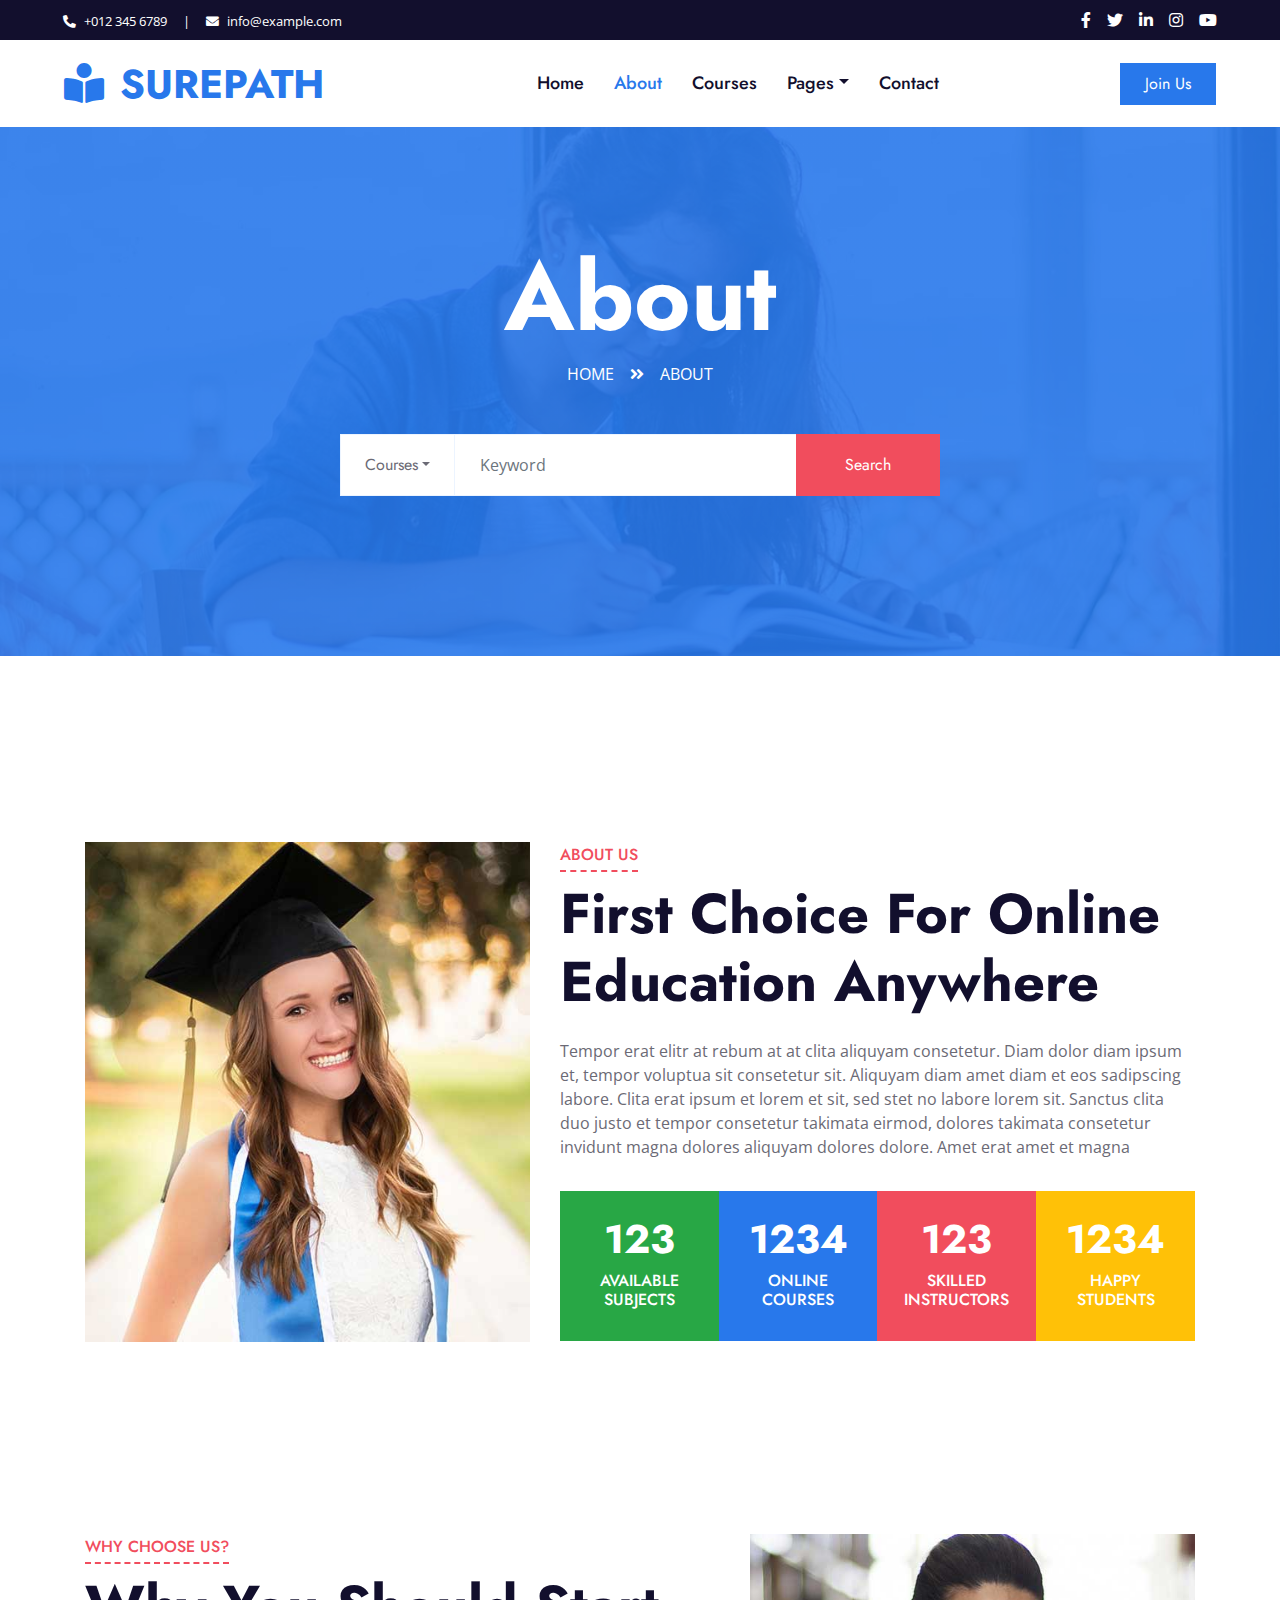
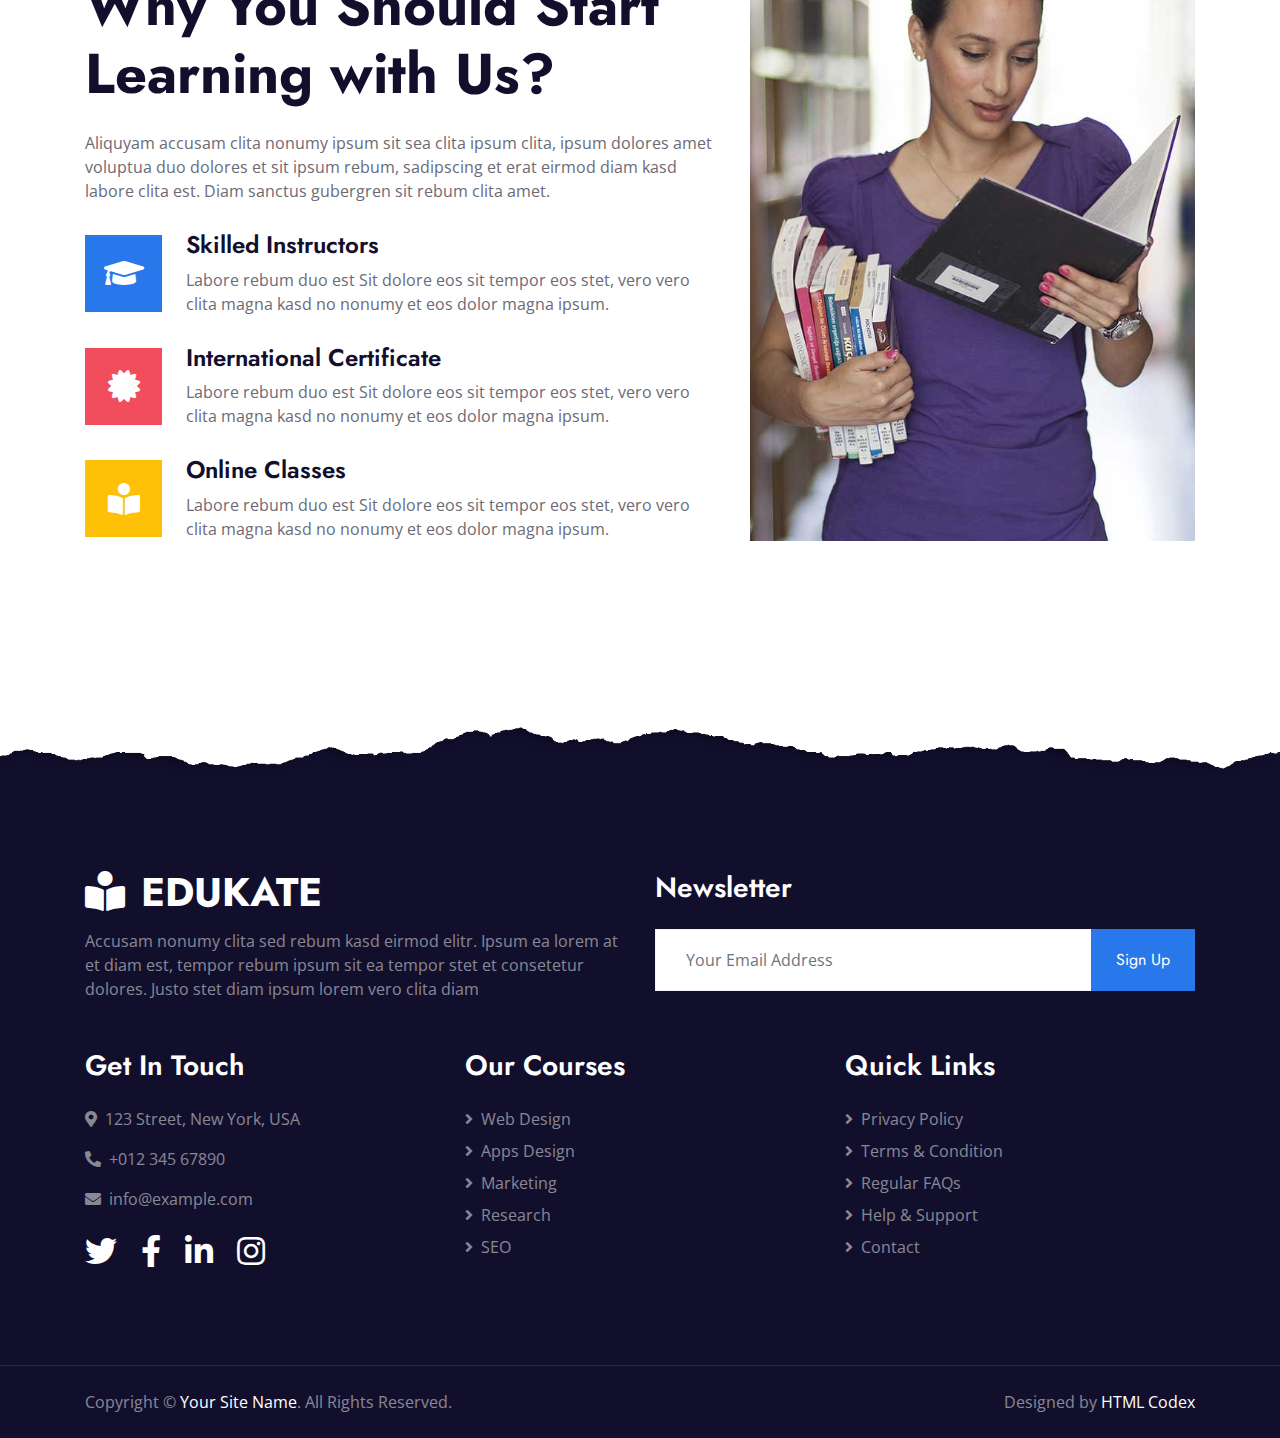
==== about.html @ db0caee1 "surepath commit" ====
<!DOCTYPE html>
<html lang="en">

<head>
    <meta charset="utf-8">
    <title>Edukate - Online Education Website Template</title>
    <meta content="width=device-width, initial-scale=1.0" name="viewport">
    <meta content="Free HTML Templates" name="keywords">
    <meta content="Free HTML Templates" name="description">

    <!-- Favicon -->
    <link href="img/favicon.ico" rel="icon">

    <!-- Google Web Fonts -->
    <link rel="preconnect" href="https://fonts.gstatic.com">
    <link href="https://fonts.googleapis.com/css2?family=Jost:wght@500;600;700&family=Open+Sans:wght@400;600&display=swap" rel="stylesheet"> 

    <!-- Font Awesome -->
    <link href="https://cdnjs.cloudflare.com/ajax/libs/font-awesome/5.10.0/css/all.min.css" rel="stylesheet">

    <!-- Libraries Stylesheet -->
    <link href="lib/owlcarousel/assets/owl.carousel.min.css" rel="stylesheet">

    <!-- Customized Bootstrap Stylesheet -->
    <link href="css/style.css" rel="stylesheet">
</head>

<body>
    <!-- Topbar Start -->
    <div class="container-fluid bg-dark">
        <div class="row py-2 px-lg-5">
            <div class="col-lg-6 text-center text-lg-left mb-2 mb-lg-0">
                <div class="d-inline-flex align-items-center text-white">
                    <small><i class="fa fa-phone-alt mr-2"></i>+012 345 6789</small>
                    <small class="px-3">|</small>
                    <small><i class="fa fa-envelope mr-2"></i>info@example.com</small>
                </div>
            </div>
            <div class="col-lg-6 text-center text-lg-right">
                <div class="d-inline-flex align-items-center">
                    <a class="text-white px-2" href="">
                        <i class="fab fa-facebook-f"></i>
                    </a>
                    <a class="text-white px-2" href="">
                        <i class="fab fa-twitter"></i>
                    </a>
                    <a class="text-white px-2" href="">
                        <i class="fab fa-linkedin-in"></i>
                    </a>
                    <a class="text-white px-2" href="">
                        <i class="fab fa-instagram"></i>
                    </a>
                    <a class="text-white pl-2" href="">
                        <i class="fab fa-youtube"></i>
                    </a>
                </div>
            </div>
        </div>
    </div>
    <!-- Topbar End -->


    <!-- Navbar Start -->
    <div class="container-fluid p-0">
        <nav class="navbar navbar-expand-lg bg-white navbar-light py-3 py-lg-0 px-lg-5">
            <a href="index.html" class="navbar-brand ml-lg-3">
                <h1 class="m-0 text-uppercase text-primary"><i class="fa fa-book-reader mr-3"></i>Surepath</h1>
            </a>
            <button type="button" class="navbar-toggler" data-toggle="collapse" data-target="#navbarCollapse">
                <span class="navbar-toggler-icon"></span>
            </button>
            <div class="collapse navbar-collapse justify-content-between px-lg-3" id="navbarCollapse">
                <div class="navbar-nav mx-auto py-0">
                    <a href="index.html" class="nav-item nav-link">Home</a>
                    <a href="about.html" class="nav-item nav-link active">About</a>
                    <a href="course.html" class="nav-item nav-link">Courses</a>
                    <div class="nav-item dropdown">
                        <a href="#" class="nav-link dropdown-toggle" data-toggle="dropdown">Pages</a>
                        <div class="dropdown-menu m-0">
                            <a href="detail.html" class="dropdown-item">Course Detail</a>
                            <a href="feature.html" class="dropdown-item">Our Features</a>
                            <a href="team.html" class="dropdown-item">Instructors</a>
                            <a href="testimonial.html" class="dropdown-item">Testimonial</a>
                        </div>
                    </div>
                    <a href="contact.html" class="nav-item nav-link">Contact</a>
                </div>
                <a href="" class="btn btn-primary py-2 px-4 d-none d-lg-block">Join Us</a>
            </div>
        </nav>
    </div>
    <!-- Navbar End -->


    <!-- Header Start -->
    <div class="jumbotron jumbotron-fluid page-header position-relative overlay-bottom" style="margin-bottom: 90px;">
        <div class="container text-center py-5">
            <h1 class="text-white display-1">About</h1>
            <div class="d-inline-flex text-white mb-5">
                <p class="m-0 text-uppercase"><a class="text-white" href="">Home</a></p>
                <i class="fa fa-angle-double-right pt-1 px-3"></i>
                <p class="m-0 text-uppercase">About</p>
            </div>
            <div class="mx-auto mb-5" style="width: 100%; max-width: 600px;">
                <div class="input-group">
                    <div class="input-group-prepend">
                        <button class="btn btn-outline-light bg-white text-body px-4 dropdown-toggle" type="button" data-toggle="dropdown"
                            aria-haspopup="true" aria-expanded="false">Courses</button>
                        <div class="dropdown-menu">
                            <a class="dropdown-item" href="#">Courses 1</a>
                            <a class="dropdown-item" href="#">Courses 2</a>
                            <a class="dropdown-item" href="#">Courses 3</a>
                        </div>
                    </div>
                    <input type="text" class="form-control border-light" style="padding: 30px 25px;" placeholder="Keyword">
                    <div class="input-group-append">
                        <button class="btn btn-secondary px-4 px-lg-5">Search</button>
                    </div>
                </div>
            </div>
        </div>
    </div>
    <!-- Header End -->


    <!-- About Start -->
    <div class="container-fluid py-5">
        <div class="container py-5">
            <div class="row">
                <div class="col-lg-5 mb-5 mb-lg-0" style="min-height: 500px;">
                    <div class="position-relative h-100">
                        <img class="position-absolute w-100 h-100" src="img/about.jpg" style="object-fit: cover;">
                    </div>
                </div>
                <div class="col-lg-7">
                    <div class="section-title position-relative mb-4">
                        <h6 class="d-inline-block position-relative text-secondary text-uppercase pb-2">About Us</h6>
                        <h1 class="display-4">First Choice For Online Education Anywhere</h1>
                    </div>
                    <p>Tempor erat elitr at rebum at at clita aliquyam consetetur. Diam dolor diam ipsum et, tempor voluptua sit consetetur sit. Aliquyam diam amet diam et eos sadipscing labore. Clita erat ipsum et lorem et sit, sed stet no labore lorem sit. Sanctus clita duo justo et tempor consetetur takimata eirmod, dolores takimata consetetur invidunt magna dolores aliquyam dolores dolore. Amet erat amet et magna</p>
                    <div class="row pt-3 mx-0">
                        <div class="col-3 px-0">
                            <div class="bg-success text-center p-4">
                                <h1 class="text-white" data-toggle="counter-up">123</h1>
                                <h6 class="text-uppercase text-white">Available<span class="d-block">Subjects</span></h6>
                            </div>
                        </div>
                        <div class="col-3 px-0">
                            <div class="bg-primary text-center p-4">
                                <h1 class="text-white" data-toggle="counter-up">1234</h1>
                                <h6 class="text-uppercase text-white">Online<span class="d-block">Courses</span></h6>
                            </div>
                        </div>
                        <div class="col-3 px-0">
                            <div class="bg-secondary text-center p-4">
                                <h1 class="text-white" data-toggle="counter-up">123</h1>
                                <h6 class="text-uppercase text-white">Skilled<span class="d-block">Instructors</span></h6>
                            </div>
                        </div>
                        <div class="col-3 px-0">
                            <div class="bg-warning text-center p-4">
                                <h1 class="text-white" data-toggle="counter-up">1234</h1>
                                <h6 class="text-uppercase text-white">Happy<span class="d-block">Students</span></h6>
                            </div>
                        </div>
                    </div>
                </div>
            </div>
        </div>
    </div>
    <!-- About End -->


    <!-- Feature Start -->
    <div class="container-fluid py-5">
        <div class="container py-5">
            <div class="row">
                <div class="col-lg-7 mb-5 mb-lg-0">
                    <div class="section-title position-relative mb-4">
                        <h6 class="d-inline-block position-relative text-secondary text-uppercase pb-2">Why Choose Us?</h6>
                        <h1 class="display-4">Why You Should Start Learning with Us?</h1>
                    </div>
                    <p class="mb-4 pb-2">Aliquyam accusam clita nonumy ipsum sit sea clita ipsum clita, ipsum dolores amet voluptua duo dolores et sit ipsum rebum, sadipscing et erat eirmod diam kasd labore clita est. Diam sanctus gubergren sit rebum clita amet.</p>
                    <div class="d-flex mb-3">
                        <div class="btn-icon bg-primary mr-4">
                            <i class="fa fa-2x fa-graduation-cap text-white"></i>
                        </div>
                        <div class="mt-n1">
                            <h4>Skilled Instructors</h4>
                            <p>Labore rebum duo est Sit dolore eos sit tempor eos stet, vero vero clita magna kasd no nonumy et eos dolor magna ipsum.</p>
                        </div>
                    </div>
                    <div class="d-flex mb-3">
                        <div class="btn-icon bg-secondary mr-4">
                            <i class="fa fa-2x fa-certificate text-white"></i>
                        </div>
                        <div class="mt-n1">
                            <h4>International Certificate</h4>
                            <p>Labore rebum duo est Sit dolore eos sit tempor eos stet, vero vero clita magna kasd no nonumy et eos dolor magna ipsum.</p>
                        </div>
                    </div>
                    <div class="d-flex">
                        <div class="btn-icon bg-warning mr-4">
                            <i class="fa fa-2x fa-book-reader text-white"></i>
                        </div>
                        <div class="mt-n1">
                            <h4>Online Classes</h4>
                            <p class="m-0">Labore rebum duo est Sit dolore eos sit tempor eos stet, vero vero clita magna kasd no nonumy et eos dolor magna ipsum.</p>
                        </div>
                    </div>
                </div>
                <div class="col-lg-5" style="min-height: 500px;">
                    <div class="position-relative h-100">
                        <img class="position-absolute w-100 h-100" src="img/feature.jpg" style="object-fit: cover;">
                    </div>
                </div>
            </div>
        </div>
    </div>
    <!-- Feature Start -->


    <!-- Footer Start -->
    <div class="container-fluid position-relative overlay-top bg-dark text-white-50 py-5" style="margin-top: 90px;">
        <div class="container mt-5 pt-5">
            <div class="row">
                <div class="col-md-6 mb-5">
                    <a href="index.html" class="navbar-brand">
                        <h1 class="mt-n2 text-uppercase text-white"><i class="fa fa-book-reader mr-3"></i>Edukate</h1>
                    </a>
                    <p class="m-0">Accusam nonumy clita sed rebum kasd eirmod elitr. Ipsum ea lorem at et diam est, tempor rebum ipsum sit ea tempor stet et consetetur dolores. Justo stet diam ipsum lorem vero clita diam</p>
                </div>
                <div class="col-md-6 mb-5">
                    <h3 class="text-white mb-4">Newsletter</h3>
                    <div class="w-100">
                        <div class="input-group">
                            <input type="text" class="form-control border-light" style="padding: 30px;" placeholder="Your Email Address">
                            <div class="input-group-append">
                                <button class="btn btn-primary px-4">Sign Up</button>
                            </div>
                        </div>
                    </div>
                </div>
            </div>
            <div class="row">
                <div class="col-md-4 mb-5">
                    <h3 class="text-white mb-4">Get In Touch</h3>
                    <p><i class="fa fa-map-marker-alt mr-2"></i>123 Street, New York, USA</p>
                    <p><i class="fa fa-phone-alt mr-2"></i>+012 345 67890</p>
                    <p><i class="fa fa-envelope mr-2"></i>info@example.com</p>
                    <div class="d-flex justify-content-start mt-4">
                        <a class="text-white mr-4" href="#"><i class="fab fa-2x fa-twitter"></i></a>
                        <a class="text-white mr-4" href="#"><i class="fab fa-2x fa-facebook-f"></i></a>
                        <a class="text-white mr-4" href="#"><i class="fab fa-2x fa-linkedin-in"></i></a>
                        <a class="text-white" href="#"><i class="fab fa-2x fa-instagram"></i></a>
                    </div>
                </div>
                <div class="col-md-4 mb-5">
                    <h3 class="text-white mb-4">Our Courses</h3>
                    <div class="d-flex flex-column justify-content-start">
                        <a class="text-white-50 mb-2" href="#"><i class="fa fa-angle-right mr-2"></i>Web Design</a>
                        <a class="text-white-50 mb-2" href="#"><i class="fa fa-angle-right mr-2"></i>Apps Design</a>
                        <a class="text-white-50 mb-2" href="#"><i class="fa fa-angle-right mr-2"></i>Marketing</a>
                        <a class="text-white-50 mb-2" href="#"><i class="fa fa-angle-right mr-2"></i>Research</a>
                        <a class="text-white-50" href="#"><i class="fa fa-angle-right mr-2"></i>SEO</a>
                    </div>
                </div>
                <div class="col-md-4 mb-5">
                    <h3 class="text-white mb-4">Quick Links</h3>
                    <div class="d-flex flex-column justify-content-start">
                        <a class="text-white-50 mb-2" href="#"><i class="fa fa-angle-right mr-2"></i>Privacy Policy</a>
                        <a class="text-white-50 mb-2" href="#"><i class="fa fa-angle-right mr-2"></i>Terms & Condition</a>
                        <a class="text-white-50 mb-2" href="#"><i class="fa fa-angle-right mr-2"></i>Regular FAQs</a>
                        <a class="text-white-50 mb-2" href="#"><i class="fa fa-angle-right mr-2"></i>Help & Support</a>
                        <a class="text-white-50" href="#"><i class="fa fa-angle-right mr-2"></i>Contact</a>
                    </div>
                </div>
            </div>
        </div>
    </div>
    <div class="container-fluid bg-dark text-white-50 border-top py-4" style="border-color: rgba(256, 256, 256, .1) !important;">
        <div class="container">
            <div class="row">
                <div class="col-md-6 text-center text-md-left mb-3 mb-md-0">
                    <p class="m-0">Copyright &copy; <a class="text-white" href="#">Your Site Name</a>. All Rights Reserved.
                    </p>
                </div>
                <div class="col-md-6 text-center text-md-right">
                    <p class="m-0">Designed by <a class="text-white" href="https://htmlcodex.com">HTML Codex</a>
                    </p>
                </div>
            </div>
        </div>
    </div>
    <!-- Footer End -->


    <!-- Back to Top -->
    <a href="#" class="btn btn-lg btn-primary rounded-0 btn-lg-square back-to-top"><i class="fa fa-angle-double-up"></i></a>


    <!-- JavaScript Libraries -->
    <script src="https://code.jquery.com/jquery-3.4.1.min.js"></script>
    <script src="https://stackpath.bootstrapcdn.com/bootstrap/4.4.1/js/bootstrap.bundle.min.js"></script>
    <script src="lib/easing/easing.min.js"></script>
    <script src="lib/waypoints/waypoints.min.js"></script>
    <script src="lib/counterup/counterup.min.js"></script>
    <script src="lib/owlcarousel/owl.carousel.min.js"></script>

    <!-- Template Javascript -->
    <script src="js/main.js"></script>
</body>

</html>
---- css/style.css ----
/******* Bootstrap Theming ********/
/*!
 * Bootstrap v4.5.3 (https://getbootstrap.com/)
 * Copyright 2011-2020 The Bootstrap Authors
 * Copyright 2011-2020 Twitter, Inc.
 * Licensed under MIT (https://github.com/twbs/bootstrap/blob/main/LICENSE)
 */
:root {
  --blue: #007bff;
  --indigo: #6610f2;
  --purple: #6f42c1;
  --pink: #e83e8c;
  --red: #dc3545;
  --orange: #fd7e14;
  --yellow: #ffc107;
  --green: #28a745;
  --teal: #20c997;
  --cyan: #17a2b8;
  --white: #fff;
  --gray: #6c757d;
  --gray-dark: #343a40;
  --primary: #2878EB;
  --secondary: #F14D5D;
  --success: #28a745;
  --info: #17a2b8;
  --warning: #ffc107;
  --danger: #dc3545;
  --light: #ECF4FF;
  --dark: #120F2D;
  --breakpoint-xs: 0;
  --breakpoint-sm: 576px;
  --breakpoint-md: 768px;
  --breakpoint-lg: 992px;
  --breakpoint-xl: 1200px;
  --font-family-sans-serif: -apple-system, BlinkMacSystemFont, "Segoe UI", Roboto, "Helvetica Neue", Arial, "Noto Sans", sans-serif, "Apple Color Emoji", "Segoe UI Emoji", "Segoe UI Symbol", "Noto Color Emoji";
  --font-family-monospace: SFMono-Regular, Menlo, Monaco, Consolas, "Liberation Mono", "Courier New", monospace;
}

*,
*::before,
*::after {
  box-sizing: border-box;
}

html {
  font-family: sans-serif;
  line-height: 1.15;
  -webkit-text-size-adjust: 100%;
  -webkit-tap-highlight-color: rgba(0, 0, 0, 0);
}

article, aside, figcaption, figure, footer, header, hgroup, main, nav, section {
  display: block;
}

body {
  margin: 0;
  font-family: "Open Sans", sans-serif;
  font-size: 1rem;
  font-weight: 400;
  line-height: 1.5;
  color: #6B6A75;
  text-align: left;
  background-color: #FFFFFF;
}

[tabindex="-1"]:focus:not(:focus-visible) {
  outline: 0 !important;
}

hr {
  box-sizing: content-box;
  height: 0;
  overflow: visible;
}

h1, h2, h3, h4, h5, h6 {
  margin-top: 0;
  margin-bottom: 0.5rem;
}

p {
  margin-top: 0;
  margin-bottom: 1rem;
}

abbr[title],
abbr[data-original-title] {
  text-decoration: underline;
  text-decoration: underline dotted;
  cursor: help;
  border-bottom: 0;
  text-decoration-skip-ink: none;
}

address {
  margin-bottom: 1rem;
  font-style: normal;
  line-height: inherit;
}

ol,
ul,
dl {
  margin-top: 0;
  margin-bottom: 1rem;
}

ol ol,
ul ul,
ol ul,
ul ol {
  margin-bottom: 0;
}

dt {
  font-weight: 700;
}

dd {
  margin-bottom: .5rem;
  margin-left: 0;
}

blockquote {
  margin: 0 0 1rem;
}

b,
strong {
  font-weight: bolder;
}

small {
  font-size: 80%;
}

sub,
sup {
  position: relative;
  font-size: 75%;
  line-height: 0;
  vertical-align: baseline;
}

sub {
  bottom: -.25em;
}

sup {
  top: -.5em;
}

a {
  color: #2878EB;
  text-decoration: none;
  background-color: transparent;
}

a:hover {
  color: #1154b6;
  text-decoration: underline;
}

a:not([href]):not([class]) {
  color: inherit;
  text-decoration: none;
}

a:not([href]):not([class]):hover {
  color: inherit;
  text-decoration: none;
}

pre,
code,
kbd,
samp {
  font-family: SFMono-Regular, Menlo, Monaco, Consolas, "Liberation Mono", "Courier New", monospace;
  font-size: 1em;
}

pre {
  margin-top: 0;
  margin-bottom: 1rem;
  overflow: auto;
  -ms-overflow-style: scrollbar;
}

figure {
  margin: 0 0 1rem;
}

img {
  vertical-align: middle;
  border-style: none;
}

svg {
  overflow: hidden;
  vertical-align: middle;
}

table {
  border-collapse: collapse;
}

caption {
  padding-top: 0.75rem;
  padding-bottom: 0.75rem;
  color: #6c757d;
  text-align: left;
  caption-side: bottom;
}

th {
  text-align: inherit;
  text-align: -webkit-match-parent;
}

label {
  display: inline-block;
  margin-bottom: 0.5rem;
}

button {
  border-radius: 0;
}

button:focus {
  outline: 1px dotted;
  outline: 5px auto -webkit-focus-ring-color;
}

input,
button,
select,
optgroup,
textarea {
  margin: 0;
  font-family: inherit;
  font-size: inherit;
  line-height: inherit;
}

button,
input {
  overflow: visible;
}

button,
select {
  text-transform: none;
}

[role="button"] {
  cursor: pointer;
}

select {
  word-wrap: normal;
}

button,
[type="button"],
[type="reset"],
[type="submit"] {
  -webkit-appearance: button;
}

button:not(:disabled),
[type="button"]:not(:disabled),
[type="reset"]:not(:disabled),
[type="submit"]:not(:disabled) {
  cursor: pointer;
}

button::-moz-focus-inner,
[type="button"]::-moz-focus-inner,
[type="reset"]::-moz-focus-inner,
[type="submit"]::-moz-focus-inner {
  padding: 0;
  border-style: none;
}

input[type="radio"],
input[type="checkbox"] {
  box-sizing: border-box;
  padding: 0;
}

textarea {
  overflow: auto;
  resize: vertical;
}

fieldset {
  min-width: 0;
  padding: 0;
  margin: 0;
  border: 0;
}

legend {
  display: block;
  width: 100%;
  max-width: 100%;
  padding: 0;
  margin-bottom: .5rem;
  font-size: 1.5rem;
  line-height: inherit;
  color: inherit;
  white-space: normal;
}

@media (max-width: 1200px) {
  legend {
    font-size: calc(1.275rem + 0.3vw) ;
  }
}

progress {
  vertical-align: baseline;
}

[type="number"]::-webkit-inner-spin-button,
[type="number"]::-webkit-outer-spin-button {
  height: auto;
}

[type="search"] {
  outline-offset: -2px;
  -webkit-appearance: none;
}

[type="search"]::-webkit-search-decoration {
  -webkit-appearance: none;
}

::-webkit-file-upload-button {
  font: inherit;
  -webkit-appearance: button;
}

output {
  display: inline-block;
}

summary {
  display: list-item;
  cursor: pointer;
}

template {
  display: none;
}

[hidden] {
  display: none !important;
}

h1, h2, h3, h4, h5, h6,
.h1, .h2, .h3, .h4, .h5, .h6 {
  margin-bottom: 0.5rem;
  font-family: "Jost", sans-serif;
  font-weight: 500;
  line-height: 1.2;
  color: #120F2D;
}

h1, .h1 {
  font-size: 2.5rem;
}

@media (max-width: 1200px) {
  h1, .h1 {
    font-size: calc(1.375rem + 1.5vw) ;
  }
}

h2, .h2 {
  font-size: 2rem;
}

@media (max-width: 1200px) {
  h2, .h2 {
    font-size: calc(1.325rem + 0.9vw) ;
  }
}

h3, .h3 {
  font-size: 1.75rem;
}

@media (max-width: 1200px) {
  h3, .h3 {
    font-size: calc(1.3rem + 0.6vw) ;
  }
}

h4, .h4 {
  font-size: 1.5rem;
}

@media (max-width: 1200px) {
  h4, .h4 {
    font-size: calc(1.275rem + 0.3vw) ;
  }
}

h5, .h5 {
  font-size: 1.25rem;
}

h6, .h6 {
  font-size: 1rem;
}

.lead {
  font-size: 1.25rem;
  font-weight: 300;
}

.display-1 {
  font-size: 6rem;
  font-weight: 300;
  line-height: 1.2;
}

@media (max-width: 1200px) {
  .display-1 {
    font-size: calc(1.725rem + 5.7vw) ;
  }
}

.display-2 {
  font-size: 5.5rem;
  font-weight: 300;
  line-height: 1.2;
}

@media (max-width: 1200px) {
  .display-2 {
    font-size: calc(1.675rem + 5.1vw) ;
  }
}

.display-3 {
  font-size: 4.5rem;
  font-weight: 300;
  line-height: 1.2;
}

@media (max-width: 1200px) {
  .display-3 {
    font-size: calc(1.575rem + 3.9vw) ;
  }
}

.display-4 {
  font-size: 3.5rem;
  font-weight: 300;
  line-height: 1.2;
}

@media (max-width: 1200px) {
  .display-4 {
    font-size: calc(1.475rem + 2.7vw) ;
  }
}

hr {
  margin-top: 1rem;
  margin-bottom: 1rem;
  border: 0;
  border-top: 1px solid rgba(0, 0, 0, 0.1);
}

small,
.small {
  font-size: 80%;
  font-weight: 400;
}

mark,
.mark {
  padding: 0.2em;
  background-color: #fcf8e3;
}

.list-unstyled {
  padding-left: 0;
  list-style: none;
}

.list-inline {
  padding-left: 0;
  list-style: none;
}

.list-inline-item {
  display: inline-block;
}

.list-inline-item:not(:last-child) {
  margin-right: 0.5rem;
}

.initialism {
  font-size: 90%;
  text-transform: uppercase;
}

.blockquote {
  margin-bottom: 1rem;
  font-size: 1.25rem;
}

.blockquote-footer {
  display: block;
  font-size: 80%;
  color: #6c757d;
}

.blockquote-footer::before {
  content: "\2014\00A0";
}

.img-fluid {
  max-width: 100%;
  height: auto;
}

.img-thumbnail {
  padding: 0.25rem;
  background-color: #FFFFFF;
  border: 1px solid #dee2e6;
  border-radius: false;
  max-width: 100%;
  height: auto;
}

.figure {
  display: inline-block;
}

.figure-img {
  margin-bottom: 0.5rem;
  line-height: 1;
}

.figure-caption {
  font-size: 90%;
  color: #6c757d;
}

code {
  font-size: 87.5%;
  color: #e83e8c;
  word-wrap: break-word;
}

a > code {
  color: inherit;
}

kbd {
  padding: 0.2rem 0.4rem;
  font-size: 87.5%;
  color: #fff;
  background-color: #212529;
  border-radius: 0.2rem;
}

kbd kbd {
  padding: 0;
  font-size: 100%;
  font-weight: 700;
}

pre {
  display: block;
  font-size: 87.5%;
  color: #212529;
}

pre code {
  font-size: inherit;
  color: inherit;
  word-break: normal;
}

.pre-scrollable {
  max-height: 340px;
  overflow-y: scroll;
}

.container,
.container-fluid,
.container-sm,
.container-md,
.container-lg,
.container-xl {
  width: 100%;
  padding-right: 15px;
  padding-left: 15px;
  margin-right: auto;
  margin-left: auto;
}

@media (min-width: 576px) {
  .container, .container-sm {
    max-width: 540px;
  }
}

@media (min-width: 768px) {
  .container, .container-sm, .container-md {
    max-width: 720px;
  }
}

@media (min-width: 992px) {
  .container, .container-sm, .container-md, .container-lg {
    max-width: 960px;
  }
}

@media (min-width: 1200px) {
  .container, .container-sm, .container-md, .container-lg, .container-xl {
    max-width: 1140px;
  }
}

.row {
  display: flex;
  flex-wrap: wrap;
  margin-right: -15px;
  margin-left: -15px;
}

.no-gutters {
  margin-right: 0;
  margin-left: 0;
}

.no-gutters > .col,
.no-gutters > [class*="col-"] {
  padding-right: 0;
  padding-left: 0;
}

.col-1, .col-2, .col-3, .col-4, .col-5, .col-6, .col-7, .col-8, .col-9, .col-10, .col-11, .col-12, .col,
.col-auto, .col-sm-1, .col-sm-2, .col-sm-3, .col-sm-4, .col-sm-5, .col-sm-6, .col-sm-7, .col-sm-8, .col-sm-9, .col-sm-10, .col-sm-11, .col-sm-12, .col-sm,
.col-sm-auto, .col-md-1, .col-md-2, .col-md-3, .col-md-4, .col-md-5, .col-md-6, .col-md-7, .col-md-8, .col-md-9, .col-md-10, .col-md-11, .col-md-12, .col-md,
.col-md-auto, .col-lg-1, .col-lg-2, .col-lg-3, .col-lg-4, .col-lg-5, .col-lg-6, .col-lg-7, .col-lg-8, .col-lg-9, .col-lg-10, .col-lg-11, .col-lg-12, .col-lg,
.col-lg-auto, .col-xl-1, .col-xl-2, .col-xl-3, .col-xl-4, .col-xl-5, .col-xl-6, .col-xl-7, .col-xl-8, .col-xl-9, .col-xl-10, .col-xl-11, .col-xl-12, .col-xl,
.col-xl-auto {
  position: relative;
  width: 100%;
  padding-right: 15px;
  padding-left: 15px;
}

.col {
  flex-basis: 0;
  flex-grow: 1;
  max-width: 100%;
}

.row-cols-1 > * {
  flex: 0 0 100%;
  max-width: 100%;
}

.row-cols-2 > * {
  flex: 0 0 50%;
  max-width: 50%;
}

.row-cols-3 > * {
  flex: 0 0 33.33333%;
  max-width: 33.33333%;
}

.row-cols-4 > * {
  flex: 0 0 25%;
  max-width: 25%;
}

.row-cols-5 > * {
  flex: 0 0 20%;
  max-width: 20%;
}

.row-cols-6 > * {
  flex: 0 0 16.66667%;
  max-width: 16.66667%;
}

.col-auto {
  flex: 0 0 auto;
  width: auto;
  max-width: 100%;
}

.col-1 {
  flex: 0 0 8.33333%;
  max-width: 8.33333%;
}

.col-2 {
  flex: 0 0 16.66667%;
  max-width: 16.66667%;
}

.col-3 {
  flex: 0 0 25%;
  max-width: 25%;
}

.col-4 {
  flex: 0 0 33.33333%;
  max-width: 33.33333%;
}

.col-5 {
  flex: 0 0 41.66667%;
  max-width: 41.66667%;
}

.col-6 {
  flex: 0 0 50%;
  max-width: 50%;
}

.col-7 {
  flex: 0 0 58.33333%;
  max-width: 58.33333%;
}

.col-8 {
  flex: 0 0 66.66667%;
  max-width: 66.66667%;
}

.col-9 {
  flex: 0 0 75%;
  max-width: 75%;
}

.col-10 {
  flex: 0 0 83.33333%;
  max-width: 83.33333%;
}

.col-11 {
  flex: 0 0 91.66667%;
  max-width: 91.66667%;
}

.col-12 {
  flex: 0 0 100%;
  max-width: 100%;
}

.order-first {
  order: -1;
}

.order-last {
  order: 13;
}

.order-0 {
  order: 0;
}

.order-1 {
  order: 1;
}

.order-2 {
  order: 2;
}

.order-3 {
  order: 3;
}

.order-4 {
  order: 4;
}

.order-5 {
  order: 5;
}

.order-6 {
  order: 6;
}

.order-7 {
  order: 7;
}

.order-8 {
  order: 8;
}

.order-9 {
  order: 9;
}

.order-10 {
  order: 10;
}

.order-11 {
  order: 11;
}

.order-12 {
  order: 12;
}

.offset-1 {
  margin-left: 8.33333%;
}

.offset-2 {
  margin-left: 16.66667%;
}

.offset-3 {
  margin-left: 25%;
}

.offset-4 {
  margin-left: 33.33333%;
}

.offset-5 {
  margin-left: 41.66667%;
}

.offset-6 {
  margin-left: 50%;
}

.offset-7 {
  margin-left: 58.33333%;
}

.offset-8 {
  margin-left: 66.66667%;
}

.offset-9 {
  margin-left: 75%;
}

.offset-10 {
  margin-left: 83.33333%;
}

.offset-11 {
  margin-left: 91.66667%;
}

@media (min-width: 576px) {
  .col-sm {
    flex-basis: 0;
    flex-grow: 1;
    max-width: 100%;
  }
  .row-cols-sm-1 > * {
    flex: 0 0 100%;
    max-width: 100%;
  }
  .row-cols-sm-2 > * {
    flex: 0 0 50%;
    max-width: 50%;
  }
  .row-cols-sm-3 > * {
    flex: 0 0 33.33333%;
    max-width: 33.33333%;
  }
  .row-cols-sm-4 > * {
    flex: 0 0 25%;
    max-width: 25%;
  }
  .row-cols-sm-5 > * {
    flex: 0 0 20%;
    max-width: 20%;
  }
  .row-cols-sm-6 > * {
    flex: 0 0 16.66667%;
    max-width: 16.66667%;
  }
  .col-sm-auto {
    flex: 0 0 auto;
    width: auto;
    max-width: 100%;
  }
  .col-sm-1 {
    flex: 0 0 8.33333%;
    max-width: 8.33333%;
  }
  .col-sm-2 {
    flex: 0 0 16.66667%;
    max-width: 16.66667%;
  }
  .col-sm-3 {
    flex: 0 0 25%;
    max-width: 25%;
  }
  .col-sm-4 {
    flex: 0 0 33.33333%;
    max-width: 33.33333%;
  }
  .col-sm-5 {
    flex: 0 0 41.66667%;
    max-width: 41.66667%;
  }
  .col-sm-6 {
    flex: 0 0 50%;
    max-width: 50%;
  }
  .col-sm-7 {
    flex: 0 0 58.33333%;
    max-width: 58.33333%;
  }
  .col-sm-8 {
    flex: 0 0 66.66667%;
    max-width: 66.66667%;
  }
  .col-sm-9 {
    flex: 0 0 75%;
    max-width: 75%;
  }
  .col-sm-10 {
    flex: 0 0 83.33333%;
    max-width: 83.33333%;
  }
  .col-sm-11 {
    flex: 0 0 91.66667%;
    max-width: 91.66667%;
  }
  .col-sm-12 {
    flex: 0 0 100%;
    max-width: 100%;
  }
  .order-sm-first {
    order: -1;
  }
  .order-sm-last {
    order: 13;
  }
  .order-sm-0 {
    order: 0;
  }
  .order-sm-1 {
    order: 1;
  }
  .order-sm-2 {
    order: 2;
  }
  .order-sm-3 {
    order: 3;
  }
  .order-sm-4 {
    order: 4;
  }
  .order-sm-5 {
    order: 5;
  }
  .order-sm-6 {
    order: 6;
  }
  .order-sm-7 {
    order: 7;
  }
  .order-sm-8 {
    order: 8;
  }
  .order-sm-9 {
    order: 9;
  }
  .order-sm-10 {
    order: 10;
  }
  .order-sm-11 {
    order: 11;
  }
  .order-sm-12 {
    order: 12;
  }
  .offset-sm-0 {
    margin-left: 0;
  }
  .offset-sm-1 {
    margin-left: 8.33333%;
  }
  .offset-sm-2 {
    margin-left: 16.66667%;
  }
  .offset-sm-3 {
    margin-left: 25%;
  }
  .offset-sm-4 {
    margin-left: 33.33333%;
  }
  .offset-sm-5 {
    margin-left: 41.66667%;
  }
  .offset-sm-6 {
    margin-left: 50%;
  }
  .offset-sm-7 {
    margin-left: 58.33333%;
  }
  .offset-sm-8 {
    margin-left: 66.66667%;
  }
  .offset-sm-9 {
    margin-left: 75%;
  }
  .offset-sm-10 {
    margin-left: 83.33333%;
  }
  .offset-sm-11 {
    margin-left: 91.66667%;
  }
}

@media (min-width: 768px) {
  .col-md {
    flex-basis: 0;
    flex-grow: 1;
    max-width: 100%;
  }
  .row-cols-md-1 > * {
    flex: 0 0 100%;
    max-width: 100%;
  }
  .row-cols-md-2 > * {
    flex: 0 0 50%;
    max-width: 50%;
  }
  .row-cols-md-3 > * {
    flex: 0 0 33.33333%;
    max-width: 33.33333%;
  }
  .row-cols-md-4 > * {
    flex: 0 0 25%;
    max-width: 25%;
  }
  .row-cols-md-5 > * {
    flex: 0 0 20%;
    max-width: 20%;
  }
  .row-cols-md-6 > * {
    flex: 0 0 16.66667%;
    max-width: 16.66667%;
  }
  .col-md-auto {
    flex: 0 0 auto;
    width: auto;
    max-width: 100%;
  }
  .col-md-1 {
    flex: 0 0 8.33333%;
    max-width: 8.33333%;
  }
  .col-md-2 {
    flex: 0 0 16.66667%;
    max-width: 16.66667%;
  }
  .col-md-3 {
    flex: 0 0 25%;
    max-width: 25%;
  }
  .col-md-4 {
    flex: 0 0 33.33333%;
    max-width: 33.33333%;
  }
  .col-md-5 {
    flex: 0 0 41.66667%;
    max-width: 41.66667%;
  }
  .col-md-6 {
    flex: 0 0 50%;
    max-width: 50%;
  }
  .col-md-7 {
    flex: 0 0 58.33333%;
    max-width: 58.33333%;
  }
  .col-md-8 {
    flex: 0 0 66.66667%;
    max-width: 66.66667%;
  }
  .col-md-9 {
    flex: 0 0 75%;
    max-width: 75%;
  }
  .col-md-10 {
    flex: 0 0 83.33333%;
    max-width: 83.33333%;
  }
  .col-md-11 {
    flex: 0 0 91.66667%;
    max-width: 91.66667%;
  }
  .col-md-12 {
    flex: 0 0 100%;
    max-width: 100%;
  }
  .order-md-first {
    order: -1;
  }
  .order-md-last {
    order: 13;
  }
  .order-md-0 {
    order: 0;
  }
  .order-md-1 {
    order: 1;
  }
  .order-md-2 {
    order: 2;
  }
  .order-md-3 {
    order: 3;
  }
  .order-md-4 {
    order: 4;
  }
  .order-md-5 {
    order: 5;
  }
  .order-md-6 {
    order: 6;
  }
  .order-md-7 {
    order: 7;
  }
  .order-md-8 {
    order: 8;
  }
  .order-md-9 {
    order: 9;
  }
  .order-md-10 {
    order: 10;
  }
  .order-md-11 {
    order: 11;
  }
  .order-md-12 {
    order: 12;
  }
  .offset-md-0 {
    margin-left: 0;
  }
  .offset-md-1 {
    margin-left: 8.33333%;
  }
  .offset-md-2 {
    margin-left: 16.66667%;
  }
  .offset-md-3 {
    margin-left: 25%;
  }
  .offset-md-4 {
    margin-left: 33.33333%;
  }
  .offset-md-5 {
    margin-left: 41.66667%;
  }
  .offset-md-6 {
    margin-left: 50%;
  }
  .offset-md-7 {
    margin-left: 58.33333%;
  }
  .offset-md-8 {
    margin-left: 66.66667%;
  }
  .offset-md-9 {
    margin-left: 75%;
  }
  .offset-md-10 {
    margin-left: 83.33333%;
  }
  .offset-md-11 {
    margin-left: 91.66667%;
  }
}

@media (min-width: 992px) {
  .col-lg {
    flex-basis: 0;
    flex-grow: 1;
    max-width: 100%;
  }
  .row-cols-lg-1 > * {
    flex: 0 0 100%;
    max-width: 100%;
  }
  .row-cols-lg-2 > * {
    flex: 0 0 50%;
    max-width: 50%;
  }
  .row-cols-lg-3 > * {
    flex: 0 0 33.33333%;
    max-width: 33.33333%;
  }
  .row-cols-lg-4 > * {
    flex: 0 0 25%;
    max-width: 25%;
  }
  .row-cols-lg-5 > * {
    flex: 0 0 20%;
    max-width: 20%;
  }
  .row-cols-lg-6 > * {
    flex: 0 0 16.66667%;
    max-width: 16.66667%;
  }
  .col-lg-auto {
    flex: 0 0 auto;
    width: auto;
    max-width: 100%;
  }
  .col-lg-1 {
    flex: 0 0 8.33333%;
    max-width: 8.33333%;
  }
  .col-lg-2 {
    flex: 0 0 16.66667%;
    max-width: 16.66667%;
  }
  .col-lg-3 {
    flex: 0 0 25%;
    max-width: 25%;
  }
  .col-lg-4 {
    flex: 0 0 33.33333%;
    max-width: 33.33333%;
  }
  .col-lg-5 {
    flex: 0 0 41.66667%;
    max-width: 41.66667%;
  }
  .col-lg-6 {
    flex: 0 0 50%;
    max-width: 50%;
  }
  .col-lg-7 {
    flex: 0 0 58.33333%;
    max-width: 58.33333%;
  }
  .col-lg-8 {
    flex: 0 0 66.66667%;
    max-width: 66.66667%;
  }
  .col-lg-9 {
    flex: 0 0 75%;
    max-width: 75%;
  }
  .col-lg-10 {
    flex: 0 0 83.33333%;
    max-width: 83.33333%;
  }
  .col-lg-11 {
    flex: 0 0 91.66667%;
    max-width: 91.66667%;
  }
  .col-lg-12 {
    flex: 0 0 100%;
    max-width: 100%;
  }
  .order-lg-first {
    order: -1;
  }
  .order-lg-last {
    order: 13;
  }
  .order-lg-0 {
    order: 0;
  }
  .order-lg-1 {
    order: 1;
  }
  .order-lg-2 {
    order: 2;
  }
  .order-lg-3 {
    order: 3;
  }
  .order-lg-4 {
    order: 4;
  }
  .order-lg-5 {
    order: 5;
  }
  .order-lg-6 {
    order: 6;
  }
  .order-lg-7 {
    order: 7;
  }
  .order-lg-8 {
    order: 8;
  }
  .order-lg-9 {
    order: 9;
  }
  .order-lg-10 {
    order: 10;
  }
  .order-lg-11 {
    order: 11;
  }
  .order-lg-12 {
    order: 12;
  }
  .offset-lg-0 {
    margin-left: 0;
  }
  .offset-lg-1 {
    margin-left: 8.33333%;
  }
  .offset-lg-2 {
    margin-left: 16.66667%;
  }
  .offset-lg-3 {
    margin-left: 25%;
  }
  .offset-lg-4 {
    margin-left: 33.33333%;
  }
  .offset-lg-5 {
    margin-left: 41.66667%;
  }
  .offset-lg-6 {
    margin-left: 50%;
  }
  .offset-lg-7 {
    margin-left: 58.33333%;
  }
  .offset-lg-8 {
    margin-left: 66.66667%;
  }
  .offset-lg-9 {
    margin-left: 75%;
  }
  .offset-lg-10 {
    margin-left: 83.33333%;
  }
  .offset-lg-11 {
    margin-left: 91.66667%;
  }
}

@media (min-width: 1200px) {
  .col-xl {
    flex-basis: 0;
    flex-grow: 1;
    max-width: 100%;
  }
  .row-cols-xl-1 > * {
    flex: 0 0 100%;
    max-width: 100%;
  }
  .row-cols-xl-2 > * {
    flex: 0 0 50%;
    max-width: 50%;
  }
  .row-cols-xl-3 > * {
    flex: 0 0 33.33333%;
    max-width: 33.33333%;
  }
  .row-cols-xl-4 > * {
    flex: 0 0 25%;
    max-width: 25%;
  }
  .row-cols-xl-5 > * {
    flex: 0 0 20%;
    max-width: 20%;
  }
  .row-cols-xl-6 > * {
    flex: 0 0 16.66667%;
    max-width: 16.66667%;
  }
  .col-xl-auto {
    flex: 0 0 auto;
    width: auto;
    max-width: 100%;
  }
  .col-xl-1 {
    flex: 0 0 8.33333%;
    max-width: 8.33333%;
  }
  .col-xl-2 {
    flex: 0 0 16.66667%;
    max-width: 16.66667%;
  }
  .col-xl-3 {
    flex: 0 0 25%;
    max-width: 25%;
  }
  .col-xl-4 {
    flex: 0 0 33.33333%;
    max-width: 33.33333%;
  }
  .col-xl-5 {
    flex: 0 0 41.66667%;
    max-width: 41.66667%;
  }
  .col-xl-6 {
    flex: 0 0 50%;
    max-width: 50%;
  }
  .col-xl-7 {
    flex: 0 0 58.33333%;
    max-width: 58.33333%;
  }
  .col-xl-8 {
    flex: 0 0 66.66667%;
    max-width: 66.66667%;
  }
  .col-xl-9 {
    flex: 0 0 75%;
    max-width: 75%;
  }
  .col-xl-10 {
    flex: 0 0 83.33333%;
    max-width: 83.33333%;
  }
  .col-xl-11 {
    flex: 0 0 91.66667%;
    max-width: 91.66667%;
  }
  .col-xl-12 {
    flex: 0 0 100%;
    max-width: 100%;
  }
  .order-xl-first {
    order: -1;
  }
  .order-xl-last {
    order: 13;
  }
  .order-xl-0 {
    order: 0;
  }
  .order-xl-1 {
    order: 1;
  }
  .order-xl-2 {
    order: 2;
  }
  .order-xl-3 {
    order: 3;
  }
  .order-xl-4 {
    order: 4;
  }
  .order-xl-5 {
    order: 5;
  }
  .order-xl-6 {
    order: 6;
  }
  .order-xl-7 {
    order: 7;
  }
  .order-xl-8 {
    order: 8;
  }
  .order-xl-9 {
    order: 9;
  }
  .order-xl-10 {
    order: 10;
  }
  .order-xl-11 {
    order: 11;
  }
  .order-xl-12 {
    order: 12;
  }
  .offset-xl-0 {
    margin-left: 0;
  }
  .offset-xl-1 {
    margin-left: 8.33333%;
  }
  .offset-xl-2 {
    margin-left: 16.66667%;
  }
  .offset-xl-3 {
    margin-left: 25%;
  }
  .offset-xl-4 {
    margin-left: 33.33333%;
  }
  .offset-xl-5 {
    margin-left: 41.66667%;
  }
  .offset-xl-6 {
    margin-left: 50%;
  }
  .offset-xl-7 {
    margin-left: 58.33333%;
  }
  .offset-xl-8 {
    margin-left: 66.66667%;
  }
  .offset-xl-9 {
    margin-left: 75%;
  }
  .offset-xl-10 {
    margin-left: 83.33333%;
  }
  .offset-xl-11 {
    margin-left: 91.66667%;
  }
}

.table {
  width: 100%;
  margin-bottom: 1rem;
  color: #6B6A75;
}

.table th,
.table td {
  padding: 0.75rem;
  vertical-align: top;
  border-top: 1px solid #dee2e6;
}

.table thead th {
  vertical-align: bottom;
  border-bottom: 2px solid #dee2e6;
}

.table tbody + tbody {
  border-top: 2px solid #dee2e6;
}

.table-sm th,
.table-sm td {
  padding: 0.3rem;
}

.table-bordered {
  border: 1px solid #dee2e6;
}

.table-bordered th,
.table-bordered td {
  border: 1px solid #dee2e6;
}

.table-bordered thead th,
.table-bordered thead td {
  border-bottom-width: 2px;
}

.table-borderless th,
.table-borderless td,
.table-borderless thead th,
.table-borderless tbody + tbody {
  border: 0;
}

.table-striped tbody tr:nth-of-type(odd) {
  background-color: rgba(0, 0, 0, 0.05);
}

.table-hover tbody tr:hover {
  color: #6B6A75;
  background-color: rgba(0, 0, 0, 0.075);
}

.table-primary,
.table-primary > th,
.table-primary > td {
  background-color: #c3d9f9;
}

.table-primary th,
.table-primary td,
.table-primary thead th,
.table-primary tbody + tbody {
  border-color: #8fb9f5;
}

.table-hover .table-primary:hover {
  background-color: #accaf7;
}

.table-hover .table-primary:hover > td,
.table-hover .table-primary:hover > th {
  background-color: #accaf7;
}

.table-secondary,
.table-secondary > th,
.table-secondary > td {
  background-color: #fbcdd2;
}

.table-secondary th,
.table-secondary td,
.table-secondary thead th,
.table-secondary tbody + tbody {
  border-color: #f8a2ab;
}

.table-hover .table-secondary:hover {
  background-color: #f9b5bd;
}

.table-hover .table-secondary:hover > td,
.table-hover .table-secondary:hover > th {
  background-color: #f9b5bd;
}

.table-success,
.table-success > th,
.table-success > td {
  background-color: #c3e6cb;
}

.table-success th,
.table-success td,
.table-success thead th,
.table-success tbody + tbody {
  border-color: #8fd19e;
}

.table-hover .table-success:hover {
  background-color: #b1dfbb;
}

.table-hover .table-success:hover > td,
.table-hover .table-success:hover > th {
  background-color: #b1dfbb;
}

.table-info,
.table-info > th,
.table-info > td {
  background-color: #bee5eb;
}

.table-info th,
.table-info td,
.table-info thead th,
.table-info tbody + tbody {
  border-color: #86cfda;
}

.table-hover .table-info:hover {
  background-color: #abdde5;
}

.table-hover .table-info:hover > td,
.table-hover .table-info:hover > th {
  background-color: #abdde5;
}

.table-warning,
.table-warning > th,
.table-warning > td {
  background-color: #ffeeba;
}

.table-warning th,
.table-warning td,
.table-warning thead th,
.table-warning tbody + tbody {
  border-color: #ffdf7e;
}

.table-hover .table-warning:hover {
  background-color: #ffe8a1;
}

.table-hover .table-warning:hover > td,
.table-hover .table-warning:hover > th {
  background-color: #ffe8a1;
}

.table-danger,
.table-danger > th,
.table-danger > td {
  background-color: #f5c6cb;
}

.table-danger th,
.table-danger td,
.table-danger thead th,
.table-danger tbody + tbody {
  border-color: #ed969e;
}

.table-hover .table-danger:hover {
  background-color: #f1b0b7;
}

.table-hover .table-danger:hover > td,
.table-hover .table-danger:hover > th {
  background-color: #f1b0b7;
}

.table-light,
.table-light > th,
.table-light > td {
  background-color: #fafcff;
}

.table-light th,
.table-light td,
.table-light thead th,
.table-light tbody + tbody {
  border-color: #f5f9ff;
}

.table-hover .table-light:hover {
  background-color: #e1edff;
}

.table-hover .table-light:hover > td,
.table-hover .table-light:hover > th {
  background-color: #e1edff;
}

.table-dark,
.table-dark > th,
.table-dark > td {
  background-color: #bdbcc4;
}

.table-dark th,
.table-dark td,
.table-dark thead th,
.table-dark tbody + tbody {
  border-color: #848292;
}

.table-hover .table-dark:hover {
  background-color: #b0aeb8;
}

.table-hover .table-dark:hover > td,
.table-hover .table-dark:hover > th {
  background-color: #b0aeb8;
}

.table-active,
.table-active > th,
.table-active > td {
  background-color: rgba(0, 0, 0, 0.075);
}

.table-hover .table-active:hover {
  background-color: rgba(0, 0, 0, 0.075);
}

.table-hover .table-active:hover > td,
.table-hover .table-active:hover > th {
  background-color: rgba(0, 0, 0, 0.075);
}

.table .thead-dark th {
  color: #fff;
  background-color: #343a40;
  border-color: #454d55;
}

.table .thead-light th {
  color: #495057;
  background-color: #e9ecef;
  border-color: #dee2e6;
}

.table-dark {
  color: #fff;
  background-color: #343a40;
}

.table-dark th,
.table-dark td,
.table-dark thead th {
  border-color: #454d55;
}

.table-dark.table-bordered {
  border: 0;
}

.table-dark.table-striped tbody tr:nth-of-type(odd) {
  background-color: rgba(255, 255, 255, 0.05);
}

.table-dark.table-hover tbody tr:hover {
  color: #fff;
  background-color: rgba(255, 255, 255, 0.075);
}

@media (max-width: 575.98px) {
  .table-responsive-sm {
    display: block;
    width: 100%;
    overflow-x: auto;
    -webkit-overflow-scrolling: touch;
  }
  .table-responsive-sm > .table-bordered {
    border: 0;
  }
}

@media (max-width: 767.98px) {
  .table-responsive-md {
    display: block;
    width: 100%;
    overflow-x: auto;
    -webkit-overflow-scrolling: touch;
  }
  .table-responsive-md > .table-bordered {
    border: 0;
  }
}

@media (max-width: 991.98px) {
  .table-responsive-lg {
    display: block;
    width: 100%;
    overflow-x: auto;
    -webkit-overflow-scrolling: touch;
  }
  .table-responsive-lg > .table-bordered {
    border: 0;
  }
}

@media (max-width: 1199.98px) {
  .table-responsive-xl {
    display: block;
    width: 100%;
    overflow-x: auto;
    -webkit-overflow-scrolling: touch;
  }
  .table-responsive-xl > .table-bordered {
    border: 0;
  }
}

.table-responsive {
  display: block;
  width: 100%;
  overflow-x: auto;
  -webkit-overflow-scrolling: touch;
}

.table-responsive > .table-bordered {
  border: 0;
}

.form-control {
  display: block;
  width: 100%;
  height: calc(1.5em + 0.75rem + 2px);
  padding: 0.375rem 0.75rem;
  font-size: 1rem;
  font-weight: 400;
  line-height: 1.5;
  color: #495057;
  background-color: #fff;
  background-clip: padding-box;
  border: 1px solid #ced4da;
  border-radius: false;
  transition: border-color 0.15s ease-in-out, box-shadow 0.15s ease-in-out;
}

@media (prefers-reduced-motion: reduce) {
  .form-control {
    transition: none;
  }
}

.form-control::-ms-expand {
  background-color: transparent;
  border: 0;
}

.form-control:-moz-focusring {
  color: transparent;
  text-shadow: 0 0 0 #495057;
}

.form-control:focus {
  color: #495057;
  background-color: #fff;
  border-color: #9dc1f6;
  outline: 0;
  box-shadow: 0 0 0 0.2rem rgba(40, 120, 235, 0.25);
}

.form-control::placeholder {
  color: #6c757d;
  opacity: 1;
}

.form-control:disabled, .form-control[readonly] {
  background-color: #e9ecef;
  opacity: 1;
}

input[type="date"].form-control,
input[type="time"].form-control,
input[type="datetime-local"].form-control,
input[type="month"].form-control {
  appearance: none;
}

select.form-control:focus::-ms-value {
  color: #495057;
  background-color: #fff;
}

.form-control-file,
.form-control-range {
  display: block;
  width: 100%;
}

.col-form-label {
  padding-top: calc(0.375rem + 1px);
  padding-bottom: calc(0.375rem + 1px);
  margin-bottom: 0;
  font-size: inherit;
  line-height: 1.5;
}

.col-form-label-lg {
  padding-top: calc(0.5rem + 1px);
  padding-bottom: calc(0.5rem + 1px);
  font-size: 1.25rem;
  line-height: 1.5;
}

.col-form-label-sm {
  padding-top: calc(0.25rem + 1px);
  padding-bottom: calc(0.25rem + 1px);
  font-size: 0.875rem;
  line-height: 1.5;
}

.form-control-plaintext {
  display: block;
  width: 100%;
  padding: 0.375rem 0;
  margin-bottom: 0;
  font-size: 1rem;
  line-height: 1.5;
  color: #6B6A75;
  background-color: transparent;
  border: solid transparent;
  border-width: 1px 0;
}

.form-control-plaintext.form-control-sm, .form-control-plaintext.form-control-lg {
  padding-right: 0;
  padding-left: 0;
}

.form-control-sm {
  height: calc(1.5em + 0.5rem + 2px);
  padding: 0.25rem 0.5rem;
  font-size: 0.875rem;
  line-height: 1.5;
  border-radius: 0.2rem;
}

.form-control-lg {
  height: calc(1.5em + 1rem + 2px);
  padding: 0.5rem 1rem;
  font-size: 1.25rem;
  line-height: 1.5;
  border-radius: 0.3rem;
}

select.form-control[size], select.form-control[multiple] {
  height: auto;
}

textarea.form-control {
  height: auto;
}

.form-group {
  margin-bottom: 1rem;
}

.form-text {
  display: block;
  margin-top: 0.25rem;
}

.form-row {
  display: flex;
  flex-wrap: wrap;
  margin-right: -5px;
  margin-left: -5px;
}

.form-row > .col,
.form-row > [class*="col-"] {
  padding-right: 5px;
  padding-left: 5px;
}

.form-check {
  position: relative;
  display: block;
  padding-left: 1.25rem;
}

.form-check-input {
  position: absolute;
  margin-top: 0.3rem;
  margin-left: -1.25rem;
}

.form-check-input[disabled] ~ .form-check-label,
.form-check-input:disabled ~ .form-check-label {
  color: #6c757d;
}

.form-check-label {
  margin-bottom: 0;
}

.form-check-inline {
  display: inline-flex;
  align-items: center;
  padding-left: 0;
  margin-right: 0.75rem;
}

.form-check-inline .form-check-input {
  position: static;
  margin-top: 0;
  margin-right: 0.3125rem;
  margin-left: 0;
}

.valid-feedback {
  display: none;
  width: 100%;
  margin-top: 0.25rem;
  font-size: 80%;
  color: #28a745;
}

.valid-tooltip {
  position: absolute;
  top: 100%;
  left: 0;
  z-index: 5;
  display: none;
  max-width: 100%;
  padding: 0.25rem 0.5rem;
  margin-top: .1rem;
  font-size: 0.875rem;
  line-height: 1.5;
  color: #fff;
  background-color: rgba(40, 167, 69, 0.9);
  border-radius: false;
}

.was-validated :valid ~ .valid-feedback,
.was-validated :valid ~ .valid-tooltip,
.is-valid ~ .valid-feedback,
.is-valid ~ .valid-tooltip {
  display: block;
}

.was-validated .form-control:valid, .form-control.is-valid {
  border-color: #28a745;
  padding-right: calc(1.5em + 0.75rem);
  background-image: url("data:image/svg+xml,%3csvg xmlns='http://www.w3.org/2000/svg' width='8' height='8' viewBox='0 0 8 8'%3e%3cpath fill='%2328a745' d='M2.3 6.73L.6 4.53c-.4-1.04.46-1.4 1.1-.8l1.1 1.4 3.4-3.8c.6-.63 1.6-.27 1.2.7l-4 4.6c-.43.5-.8.4-1.1.1z'/%3e%3c/svg%3e");
  background-repeat: no-repeat;
  background-position: right calc(0.375em + 0.1875rem) center;
  background-size: calc(0.75em + 0.375rem) calc(0.75em + 0.375rem);
}

.was-validated .form-control:valid:focus, .form-control.is-valid:focus {
  border-color: #28a745;
  box-shadow: 0 0 0 0.2rem rgba(40, 167, 69, 0.25);
}

.was-validated textarea.form-control:valid, textarea.form-control.is-valid {
  padding-right: calc(1.5em + 0.75rem);
  background-position: top calc(0.375em + 0.1875rem) right calc(0.375em + 0.1875rem);
}

.was-validated .custom-select:valid, .custom-select.is-valid {
  border-color: #28a745;
  padding-right: calc(0.75em + 2.3125rem);
  background: url("data:image/svg+xml,%3csvg xmlns='http://www.w3.org/2000/svg' width='4' height='5' viewBox='0 0 4 5'%3e%3cpath fill='%23343a40' d='M2 0L0 2h4zm0 5L0 3h4z'/%3e%3c/svg%3e") no-repeat right 0.75rem center/8px 10px, url("data:image/svg+xml,%3csvg xmlns='http://www.w3.org/2000/svg' width='8' height='8' viewBox='0 0 8 8'%3e%3cpath fill='%2328a745' d='M2.3 6.73L.6 4.53c-.4-1.04.46-1.4 1.1-.8l1.1 1.4 3.4-3.8c.6-.63 1.6-.27 1.2.7l-4 4.6c-.43.5-.8.4-1.1.1z'/%3e%3c/svg%3e") #fff no-repeat center right 1.75rem/calc(0.75em + 0.375rem) calc(0.75em + 0.375rem);
}

.was-validated .custom-select:valid:focus, .custom-select.is-valid:focus {
  border-color: #28a745;
  box-shadow: 0 0 0 0.2rem rgba(40, 167, 69, 0.25);
}

.was-validated .form-check-input:valid ~ .form-check-label, .form-check-input.is-valid ~ .form-check-label {
  color: #28a745;
}

.was-validated .form-check-input:valid ~ .valid-feedback,
.was-validated .form-check-input:valid ~ .valid-tooltip, .form-check-input.is-valid ~ .valid-feedback,
.form-check-input.is-valid ~ .valid-tooltip {
  display: block;
}

.was-validated .custom-control-input:valid ~ .custom-control-label, .custom-control-input.is-valid ~ .custom-control-label {
  color: #28a745;
}

.was-validated .custom-control-input:valid ~ .custom-control-label::before, .custom-control-input.is-valid ~ .custom-control-label::before {
  border-color: #28a745;
}

.was-validated .custom-control-input:valid:checked ~ .custom-control-label::before, .custom-control-input.is-valid:checked ~ .custom-control-label::before {
  border-color: #34ce57;
  background-color: #34ce57;
}

.was-validated .custom-control-input:valid:focus ~ .custom-control-label::before, .custom-control-input.is-valid:focus ~ .custom-control-label::before {
  box-shadow: 0 0 0 0.2rem rgba(40, 167, 69, 0.25);
}

.was-validated .custom-control-input:valid:focus:not(:checked) ~ .custom-control-label::before, .custom-control-input.is-valid:focus:not(:checked) ~ .custom-control-label::before {
  border-color: #28a745;
}

.was-validated .custom-file-input:valid ~ .custom-file-label, .custom-file-input.is-valid ~ .custom-file-label {
  border-color: #28a745;
}

.was-validated .custom-file-input:valid:focus ~ .custom-file-label, .custom-file-input.is-valid:focus ~ .custom-file-label {
  border-color: #28a745;
  box-shadow: 0 0 0 0.2rem rgba(40, 167, 69, 0.25);
}

.invalid-feedback {
  display: none;
  width: 100%;
  margin-top: 0.25rem;
  font-size: 80%;
  color: #dc3545;
}

.invalid-tooltip {
  position: absolute;
  top: 100%;
  left: 0;
  z-index: 5;
  display: none;
  max-width: 100%;
  padding: 0.25rem 0.5rem;
  margin-top: .1rem;
  font-size: 0.875rem;
  line-height: 1.5;
  color: #fff;
  background-color: rgba(220, 53, 69, 0.9);
  border-radius: false;
}

.was-validated :invalid ~ .invalid-feedback,
.was-validated :invalid ~ .invalid-tooltip,
.is-invalid ~ .invalid-feedback,
.is-invalid ~ .invalid-tooltip {
  display: block;
}

.was-validated .form-control:invalid, .form-control.is-invalid {
  border-color: #dc3545;
  padding-right: calc(1.5em + 0.75rem);
  background-image: url("data:image/svg+xml,%3csvg xmlns='http://www.w3.org/2000/svg' width='12' height='12' fill='none' stroke='%23dc3545' viewBox='0 0 12 12'%3e%3ccircle cx='6' cy='6' r='4.5'/%3e%3cpath stroke-linejoin='round' d='M5.8 3.6h.4L6 6.5z'/%3e%3ccircle cx='6' cy='8.2' r='.6' fill='%23dc3545' stroke='none'/%3e%3c/svg%3e");
  background-repeat: no-repeat;
  background-position: right calc(0.375em + 0.1875rem) center;
  background-size: calc(0.75em + 0.375rem) calc(0.75em + 0.375rem);
}

.was-validated .form-control:invalid:focus, .form-control.is-invalid:focus {
  border-color: #dc3545;
  box-shadow: 0 0 0 0.2rem rgba(220, 53, 69, 0.25);
}

.was-validated textarea.form-control:invalid, textarea.form-control.is-invalid {
  padding-right: calc(1.5em + 0.75rem);
  background-position: top calc(0.375em + 0.1875rem) right calc(0.375em + 0.1875rem);
}

.was-validated .custom-select:invalid, .custom-select.is-invalid {
  border-color: #dc3545;
  padding-right: calc(0.75em + 2.3125rem);
  background: url("data:image/svg+xml,%3csvg xmlns='http://www.w3.org/2000/svg' width='4' height='5' viewBox='0 0 4 5'%3e%3cpath fill='%23343a40' d='M2 0L0 2h4zm0 5L0 3h4z'/%3e%3c/svg%3e") no-repeat right 0.75rem center/8px 10px, url("data:image/svg+xml,%3csvg xmlns='http://www.w3.org/2000/svg' width='12' height='12' fill='none' stroke='%23dc3545' viewBox='0 0 12 12'%3e%3ccircle cx='6' cy='6' r='4.5'/%3e%3cpath stroke-linejoin='round' d='M5.8 3.6h.4L6 6.5z'/%3e%3ccircle cx='6' cy='8.2' r='.6' fill='%23dc3545' stroke='none'/%3e%3c/svg%3e") #fff no-repeat center right 1.75rem/calc(0.75em + 0.375rem) calc(0.75em + 0.375rem);
}

.was-validated .custom-select:invalid:focus, .custom-select.is-invalid:focus {
  border-color: #dc3545;
  box-shadow: 0 0 0 0.2rem rgba(220, 53, 69, 0.25);
}

.was-validated .form-check-input:invalid ~ .form-check-label, .form-check-input.is-invalid ~ .form-check-label {
  color: #dc3545;
}

.was-validated .form-check-input:invalid ~ .invalid-feedback,
.was-validated .form-check-input:invalid ~ .invalid-tooltip, .form-check-input.is-invalid ~ .invalid-feedback,
.form-check-input.is-invalid ~ .invalid-tooltip {
  display: block;
}

.was-validated .custom-control-input:invalid ~ .custom-control-label, .custom-control-input.is-invalid ~ .custom-control-label {
  color: #dc3545;
}

.was-validated .custom-control-input:invalid ~ .custom-control-label::before, .custom-control-input.is-invalid ~ .custom-control-label::before {
  border-color: #dc3545;
}

.was-validated .custom-control-input:invalid:checked ~ .custom-control-label::before, .custom-control-input.is-invalid:checked ~ .custom-control-label::before {
  border-color: #e4606d;
  background-color: #e4606d;
}

.was-validated .custom-control-input:invalid:focus ~ .custom-control-label::before, .custom-control-input.is-invalid:focus ~ .custom-control-label::before {
  box-shadow: 0 0 0 0.2rem rgba(220, 53, 69, 0.25);
}

.was-validated .custom-control-input:invalid:focus:not(:checked) ~ .custom-control-label::before, .custom-control-input.is-invalid:focus:not(:checked) ~ .custom-control-label::before {
  border-color: #dc3545;
}

.was-validated .custom-file-input:invalid ~ .custom-file-label, .custom-file-input.is-invalid ~ .custom-file-label {
  border-color: #dc3545;
}

.was-validated .custom-file-input:invalid:focus ~ .custom-file-label, .custom-file-input.is-invalid:focus ~ .custom-file-label {
  border-color: #dc3545;
  box-shadow: 0 0 0 0.2rem rgba(220, 53, 69, 0.25);
}

.form-inline {
  display: flex;
  flex-flow: row wrap;
  align-items: center;
}

.form-inline .form-check {
  width: 100%;
}

@media (min-width: 576px) {
  .form-inline label {
    display: flex;
    align-items: center;
    justify-content: center;
    margin-bottom: 0;
  }
  .form-inline .form-group {
    display: flex;
    flex: 0 0 auto;
    flex-flow: row wrap;
    align-items: center;
    margin-bottom: 0;
  }
  .form-inline .form-control {
    display: inline-block;
    width: auto;
    vertical-align: middle;
  }
  .form-inline .form-control-plaintext {
    display: inline-block;
  }
  .form-inline .input-group,
  .form-inline .custom-select {
    width: auto;
  }
  .form-inline .form-check {
    display: flex;
    align-items: center;
    justify-content: center;
    width: auto;
    padding-left: 0;
  }
  .form-inline .form-check-input {
    position: relative;
    flex-shrink: 0;
    margin-top: 0;
    margin-right: 0.25rem;
    margin-left: 0;
  }
  .form-inline .custom-control {
    align-items: center;
    justify-content: center;
  }
  .form-inline .custom-control-label {
    margin-bottom: 0;
  }
}

.btn {
  display: inline-block;
  font-weight: 400;
  color: #6B6A75;
  text-align: center;
  vertical-align: middle;
  user-select: none;
  background-color: transparent;
  border: 1px solid transparent;
  padding: 0.375rem 0.75rem;
  font-size: 1rem;
  line-height: 1.5;
  border-radius: false;
  transition: color 0.15s ease-in-out, background-color 0.15s ease-in-out, border-color 0.15s ease-in-out, box-shadow 0.15s ease-in-out;
}

@media (prefers-reduced-motion: reduce) {
  .btn {
    transition: none;
  }
}

.btn:hover {
  color: #6B6A75;
  text-decoration: none;
}

.btn:focus, .btn.focus {
  outline: 0;
  box-shadow: 0 0 0 0.2rem rgba(40, 120, 235, 0.25);
}

.btn.disabled, .btn:disabled {
  opacity: 0.65;
}

.btn:not(:disabled):not(.disabled) {
  cursor: pointer;
}

a.btn.disabled,
fieldset:disabled a.btn {
  pointer-events: none;
}

.btn-primary {
  color: #fff;
  background-color: #2878EB;
  border-color: #2878EB;
}

.btn-primary:hover {
  color: #fff;
  background-color: #1465d9;
  border-color: #135fcd;
}

.btn-primary:focus, .btn-primary.focus {
  color: #fff;
  background-color: #1465d9;
  border-color: #135fcd;
  box-shadow: 0 0 0 0.2rem rgba(72, 140, 238, 0.5);
}

.btn-primary.disabled, .btn-primary:disabled {
  color: #fff;
  background-color: #2878EB;
  border-color: #2878EB;
}

.btn-primary:not(:disabled):not(.disabled):active, .btn-primary:not(:disabled):not(.disabled).active,
.show > .btn-primary.dropdown-toggle {
  color: #fff;
  background-color: #135fcd;
  border-color: #125ac1;
}

.btn-primary:not(:disabled):not(.disabled):active:focus, .btn-primary:not(:disabled):not(.disabled).active:focus,
.show > .btn-primary.dropdown-toggle:focus {
  box-shadow: 0 0 0 0.2rem rgba(72, 140, 238, 0.5);
}

.btn-secondary {
  color: #fff;
  background-color: #F14D5D;
  border-color: #F14D5D;
}

.btn-secondary:hover {
  color: #fff;
  background-color: #ee2a3d;
  border-color: #ed1e32;
}

.btn-secondary:focus, .btn-secondary.focus {
  color: #fff;
  background-color: #ee2a3d;
  border-color: #ed1e32;
  box-shadow: 0 0 0 0.2rem rgba(243, 104, 117, 0.5);
}

.btn-secondary.disabled, .btn-secondary:disabled {
  color: #fff;
  background-color: #F14D5D;
  border-color: #F14D5D;
}

.btn-secondary:not(:disabled):not(.disabled):active, .btn-secondary:not(:disabled):not(.disabled).active,
.show > .btn-secondary.dropdown-toggle {
  color: #fff;
  background-color: #ed1e32;
  border-color: #ec1328;
}

.btn-secondary:not(:disabled):not(.disabled):active:focus, .btn-secondary:not(:disabled):not(.disabled).active:focus,
.show > .btn-secondary.dropdown-toggle:focus {
  box-shadow: 0 0 0 0.2rem rgba(243, 104, 117, 0.5);
}

.btn-success {
  color: #fff;
  background-color: #28a745;
  border-color: #28a745;
}

.btn-success:hover {
  color: #fff;
  background-color: #218838;
  border-color: #1e7e34;
}

.btn-success:focus, .btn-success.focus {
  color: #fff;
  background-color: #218838;
  border-color: #1e7e34;
  box-shadow: 0 0 0 0.2rem rgba(72, 180, 97, 0.5);
}

.btn-success.disabled, .btn-success:disabled {
  color: #fff;
  background-color: #28a745;
  border-color: #28a745;
}

.btn-success:not(:disabled):not(.disabled):active, .btn-success:not(:disabled):not(.disabled).active,
.show > .btn-success.dropdown-toggle {
  color: #fff;
  background-color: #1e7e34;
  border-color: #1c7430;
}

.btn-success:not(:disabled):not(.disabled):active:focus, .btn-success:not(:disabled):not(.disabled).active:focus,
.show > .btn-success.dropdown-toggle:focus {
  box-shadow: 0 0 0 0.2rem rgba(72, 180, 97, 0.5);
}

.btn-info {
  color: #fff;
  background-color: #17a2b8;
  border-color: #17a2b8;
}

.btn-info:hover {
  color: #fff;
  background-color: #138496;
  border-color: #117a8b;
}

.btn-info:focus, .btn-info.focus {
  color: #fff;
  background-color: #138496;
  border-color: #117a8b;
  box-shadow: 0 0 0 0.2rem rgba(58, 176, 195, 0.5);
}

.btn-info.disabled, .btn-info:disabled {
  color: #fff;
  background-color: #17a2b8;
  border-color: #17a2b8;
}

.btn-info:not(:disabled):not(.disabled):active, .btn-info:not(:disabled):not(.disabled).active,
.show > .btn-info.dropdown-toggle {
  color: #fff;
  background-color: #117a8b;
  border-color: #10707f;
}

.btn-info:not(:disabled):not(.disabled):active:focus, .btn-info:not(:disabled):not(.disabled).active:focus,
.show > .btn-info.dropdown-toggle:focus {
  box-shadow: 0 0 0 0.2rem rgba(58, 176, 195, 0.5);
}

.btn-warning {
  color: #212529;
  background-color: #ffc107;
  border-color: #ffc107;
}

.btn-warning:hover {
  color: #212529;
  background-color: #e0a800;
  border-color: #d39e00;
}

.btn-warning:focus, .btn-warning.focus {
  color: #212529;
  background-color: #e0a800;
  border-color: #d39e00;
  box-shadow: 0 0 0 0.2rem rgba(222, 170, 12, 0.5);
}

.btn-warning.disabled, .btn-warning:disabled {
  color: #212529;
  background-color: #ffc107;
  border-color: #ffc107;
}

.btn-warning:not(:disabled):not(.disabled):active, .btn-warning:not(:disabled):not(.disabled).active,
.show > .btn-warning.dropdown-toggle {
  color: #212529;
  background-color: #d39e00;
  border-color: #c69500;
}

.btn-warning:not(:disabled):not(.disabled):active:focus, .btn-warning:not(:disabled):not(.disabled).active:focus,
.show > .btn-warning.dropdown-toggle:focus {
  box-shadow: 0 0 0 0.2rem rgba(222, 170, 12, 0.5);
}

.btn-danger {
  color: #fff;
  background-color: #dc3545;
  border-color: #dc3545;
}

.btn-danger:hover {
  color: #fff;
  background-color: #c82333;
  border-color: #bd2130;
}

.btn-danger:focus, .btn-danger.focus {
  color: #fff;
  background-color: #c82333;
  border-color: #bd2130;
  box-shadow: 0 0 0 0.2rem rgba(225, 83, 97, 0.5);
}

.btn-danger.disabled, .btn-danger:disabled {
  color: #fff;
  background-color: #dc3545;
  border-color: #dc3545;
}

.btn-danger:not(:disabled):not(.disabled):active, .btn-danger:not(:disabled):not(.disabled).active,
.show > .btn-danger.dropdown-toggle {
  color: #fff;
  background-color: #bd2130;
  border-color: #b21f2d;
}

.btn-danger:not(:disabled):not(.disabled):active:focus, .btn-danger:not(:disabled):not(.disabled).active:focus,
.show > .btn-danger.dropdown-toggle:focus {
  box-shadow: 0 0 0 0.2rem rgba(225, 83, 97, 0.5);
}

.btn-light {
  color: #212529;
  background-color: #ECF4FF;
  border-color: #ECF4FF;
}

.btn-light:hover {
  color: #212529;
  background-color: #c6deff;
  border-color: #b9d6ff;
}

.btn-light:focus, .btn-light.focus {
  color: #212529;
  background-color: #c6deff;
  border-color: #b9d6ff;
  box-shadow: 0 0 0 0.2rem rgba(206, 213, 223, 0.5);
}

.btn-light.disabled, .btn-light:disabled {
  color: #212529;
  background-color: #ECF4FF;
  border-color: #ECF4FF;
}

.btn-light:not(:disabled):not(.disabled):active, .btn-light:not(:disabled):not(.disabled).active,
.show > .btn-light.dropdown-toggle {
  color: #212529;
  background-color: #b9d6ff;
  border-color: #accfff;
}

.btn-light:not(:disabled):not(.disabled):active:focus, .btn-light:not(:disabled):not(.disabled).active:focus,
.show > .btn-light.dropdown-toggle:focus {
  box-shadow: 0 0 0 0.2rem rgba(206, 213, 223, 0.5);
}

.btn-dark {
  color: #fff;
  background-color: #120F2D;
  border-color: #120F2D;
}

.btn-dark:hover {
  color: #fff;
  background-color: #070510;
  border-color: #030207;
}

.btn-dark:focus, .btn-dark.focus {
  color: #fff;
  background-color: #070510;
  border-color: #030207;
  box-shadow: 0 0 0 0.2rem rgba(54, 51, 77, 0.5);
}

.btn-dark.disabled, .btn-dark:disabled {
  color: #fff;
  background-color: #120F2D;
  border-color: #120F2D;
}

.btn-dark:not(:disabled):not(.disabled):active, .btn-dark:not(:disabled):not(.disabled).active,
.show > .btn-dark.dropdown-toggle {
  color: #fff;
  background-color: #030207;
  border-color: black;
}

.btn-dark:not(:disabled):not(.disabled):active:focus, .btn-dark:not(:disabled):not(.disabled).active:focus,
.show > .btn-dark.dropdown-toggle:focus {
  box-shadow: 0 0 0 0.2rem rgba(54, 51, 77, 0.5);
}

.btn-outline-primary {
  color: #2878EB;
  border-color: #2878EB;
}

.btn-outline-primary:hover {
  color: #fff;
  background-color: #2878EB;
  border-color: #2878EB;
}

.btn-outline-primary:focus, .btn-outline-primary.focus {
  box-shadow: 0 0 0 0.2rem rgba(40, 120, 235, 0.5);
}

.btn-outline-primary.disabled, .btn-outline-primary:disabled {
  color: #2878EB;
  background-color: transparent;
}

.btn-outline-primary:not(:disabled):not(.disabled):active, .btn-outline-primary:not(:disabled):not(.disabled).active,
.show > .btn-outline-primary.dropdown-toggle {
  color: #fff;
  background-color: #2878EB;
  border-color: #2878EB;
}

.btn-outline-primary:not(:disabled):not(.disabled):active:focus, .btn-outline-primary:not(:disabled):not(.disabled).active:focus,
.show > .btn-outline-primary.dropdown-toggle:focus {
  box-shadow: 0 0 0 0.2rem rgba(40, 120, 235, 0.5);
}

.btn-outline-secondary {
  color: #F14D5D;
  border-color: #F14D5D;
}

.btn-outline-secondary:hover {
  color: #fff;
  background-color: #F14D5D;
  border-color: #F14D5D;
}

.btn-outline-secondary:focus, .btn-outline-secondary.focus {
  box-shadow: 0 0 0 0.2rem rgba(241, 77, 93, 0.5);
}

.btn-outline-secondary.disabled, .btn-outline-secondary:disabled {
  color: #F14D5D;
  background-color: transparent;
}

.btn-outline-secondary:not(:disabled):not(.disabled):active, .btn-outline-secondary:not(:disabled):not(.disabled).active,
.show > .btn-outline-secondary.dropdown-toggle {
  color: #fff;
  background-color: #F14D5D;
  border-color: #F14D5D;
}

.btn-outline-secondary:not(:disabled):not(.disabled):active:focus, .btn-outline-secondary:not(:disabled):not(.disabled).active:focus,
.show > .btn-outline-secondary.dropdown-toggle:focus {
  box-shadow: 0 0 0 0.2rem rgba(241, 77, 93, 0.5);
}

.btn-outline-success {
  color: #28a745;
  border-color: #28a745;
}

.btn-outline-success:hover {
  color: #fff;
  background-color: #28a745;
  border-color: #28a745;
}

.btn-outline-success:focus, .btn-outline-success.focus {
  box-shadow: 0 0 0 0.2rem rgba(40, 167, 69, 0.5);
}

.btn-outline-success.disabled, .btn-outline-success:disabled {
  color: #28a745;
  background-color: transparent;
}

.btn-outline-success:not(:disabled):not(.disabled):active, .btn-outline-success:not(:disabled):not(.disabled).active,
.show > .btn-outline-success.dropdown-toggle {
  color: #fff;
  background-color: #28a745;
  border-color: #28a745;
}

.btn-outline-success:not(:disabled):not(.disabled):active:focus, .btn-outline-success:not(:disabled):not(.disabled).active:focus,
.show > .btn-outline-success.dropdown-toggle:focus {
  box-shadow: 0 0 0 0.2rem rgba(40, 167, 69, 0.5);
}

.btn-outline-info {
  color: #17a2b8;
  border-color: #17a2b8;
}

.btn-outline-info:hover {
  color: #fff;
  background-color: #17a2b8;
  border-color: #17a2b8;
}

.btn-outline-info:focus, .btn-outline-info.focus {
  box-shadow: 0 0 0 0.2rem rgba(23, 162, 184, 0.5);
}

.btn-outline-info.disabled, .btn-outline-info:disabled {
  color: #17a2b8;
  background-color: transparent;
}

.btn-outline-info:not(:disabled):not(.disabled):active, .btn-outline-info:not(:disabled):not(.disabled).active,
.show > .btn-outline-info.dropdown-toggle {
  color: #fff;
  background-color: #17a2b8;
  border-color: #17a2b8;
}

.btn-outline-info:not(:disabled):not(.disabled):active:focus, .btn-outline-info:not(:disabled):not(.disabled).active:focus,
.show > .btn-outline-info.dropdown-toggle:focus {
  box-shadow: 0 0 0 0.2rem rgba(23, 162, 184, 0.5);
}

.btn-outline-warning {
  color: #ffc107;
  border-color: #ffc107;
}

.btn-outline-warning:hover {
  color: #212529;
  background-color: #ffc107;
  border-color: #ffc107;
}

.btn-outline-warning:focus, .btn-outline-warning.focus {
  box-shadow: 0 0 0 0.2rem rgba(255, 193, 7, 0.5);
}

.btn-outline-warning.disabled, .btn-outline-warning:disabled {
  color: #ffc107;
  background-color: transparent;
}

.btn-outline-warning:not(:disabled):not(.disabled):active, .btn-outline-warning:not(:disabled):not(.disabled).active,
.show > .btn-outline-warning.dropdown-toggle {
  color: #212529;
  background-color: #ffc107;
  border-color: #ffc107;
}

.btn-outline-warning:not(:disabled):not(.disabled):active:focus, .btn-outline-warning:not(:disabled):not(.disabled).active:focus,
.show > .btn-outline-warning.dropdown-toggle:focus {
  box-shadow: 0 0 0 0.2rem rgba(255, 193, 7, 0.5);
}

.btn-outline-danger {
  color: #dc3545;
  border-color: #dc3545;
}

.btn-outline-danger:hover {
  color: #fff;
  background-color: #dc3545;
  border-color: #dc3545;
}

.btn-outline-danger:focus, .btn-outline-danger.focus {
  box-shadow: 0 0 0 0.2rem rgba(220, 53, 69, 0.5);
}

.btn-outline-danger.disabled, .btn-outline-danger:disabled {
  color: #dc3545;
  background-color: transparent;
}

.btn-outline-danger:not(:disabled):not(.disabled):active, .btn-outline-danger:not(:disabled):not(.disabled).active,
.show > .btn-outline-danger.dropdown-toggle {
  color: #fff;
  background-color: #dc3545;
  border-color: #dc3545;
}

.btn-outline-danger:not(:disabled):not(.disabled):active:focus, .btn-outline-danger:not(:disabled):not(.disabled).active:focus,
.show > .btn-outline-danger.dropdown-toggle:focus {
  box-shadow: 0 0 0 0.2rem rgba(220, 53, 69, 0.5);
}

.btn-outline-light {
  color: #ECF4FF;
  border-color: #ECF4FF;
}

.btn-outline-light:hover {
  color: #212529;
  background-color: #ECF4FF;
  border-color: #ECF4FF;
}

.btn-outline-light:focus, .btn-outline-light.focus {
  box-shadow: 0 0 0 0.2rem rgba(236, 244, 255, 0.5);
}

.btn-outline-light.disabled, .btn-outline-light:disabled {
  color: #ECF4FF;
  background-color: transparent;
}

.btn-outline-light:not(:disabled):not(.disabled):active, .btn-outline-light:not(:disabled):not(.disabled).active,
.show > .btn-outline-light.dropdown-toggle {
  color: #212529;
  background-color: #ECF4FF;
  border-color: #ECF4FF;
}

.btn-outline-light:not(:disabled):not(.disabled):active:focus, .btn-outline-light:not(:disabled):not(.disabled).active:focus,
.show > .btn-outline-light.dropdown-toggle:focus {
  box-shadow: 0 0 0 0.2rem rgba(236, 244, 255, 0.5);
}

.btn-outline-dark {
  color: #120F2D;
  border-color: #120F2D;
}

.btn-outline-dark:hover {
  color: #fff;
  background-color: #120F2D;
  border-color: #120F2D;
}

.btn-outline-dark:focus, .btn-outline-dark.focus {
  box-shadow: 0 0 0 0.2rem rgba(18, 15, 45, 0.5);
}

.btn-outline-dark.disabled, .btn-outline-dark:disabled {
  color: #120F2D;
  background-color: transparent;
}

.btn-outline-dark:not(:disabled):not(.disabled):active, .btn-outline-dark:not(:disabled):not(.disabled).active,
.show > .btn-outline-dark.dropdown-toggle {
  color: #fff;
  background-color: #120F2D;
  border-color: #120F2D;
}

.btn-outline-dark:not(:disabled):not(.disabled):active:focus, .btn-outline-dark:not(:disabled):not(.disabled).active:focus,
.show > .btn-outline-dark.dropdown-toggle:focus {
  box-shadow: 0 0 0 0.2rem rgba(18, 15, 45, 0.5);
}

.btn-link {
  font-weight: 400;
  color: #2878EB;
  text-decoration: none;
}

.btn-link:hover {
  color: #1154b6;
  text-decoration: underline;
}

.btn-link:focus, .btn-link.focus {
  text-decoration: underline;
}

.btn-link:disabled, .btn-link.disabled {
  color: #6c757d;
  pointer-events: none;
}

.btn-lg, .btn-group-lg > .btn {
  padding: 0.5rem 1rem;
  font-size: 1.25rem;
  line-height: 1.5;
  border-radius: 0.3rem;
}

.btn-sm, .btn-group-sm > .btn {
  padding: 0.25rem 0.5rem;
  font-size: 0.875rem;
  line-height: 1.5;
  border-radius: 0.2rem;
}

.btn-block {
  display: block;
  width: 100%;
}

.btn-block + .btn-block {
  margin-top: 0.5rem;
}

input[type="submit"].btn-block,
input[type="reset"].btn-block,
input[type="button"].btn-block {
  width: 100%;
}

.fade {
  transition: opacity 0.15s linear;
}

@media (prefers-reduced-motion: reduce) {
  .fade {
    transition: none;
  }
}

.fade:not(.show) {
  opacity: 0;
}

.collapse:not(.show) {
  display: none;
}

.collapsing {
  position: relative;
  height: 0;
  overflow: hidden;
  transition: height 0.35s ease;
}

@media (prefers-reduced-motion: reduce) {
  .collapsing {
    transition: none;
  }
}

.dropup,
.dropright,
.dropdown,
.dropleft {
  position: relative;
}

.dropdown-toggle {
  white-space: nowrap;
}

.dropdown-toggle::after {
  display: inline-block;
  margin-left: 0.255em;
  vertical-align: 0.255em;
  content: "";
  border-top: 0.3em solid;
  border-right: 0.3em solid transparent;
  border-bottom: 0;
  border-left: 0.3em solid transparent;
}

.dropdown-toggle:empty::after {
  margin-left: 0;
}

.dropdown-menu {
  position: absolute;
  top: 100%;
  left: 0;
  z-index: 1000;
  display: none;
  float: left;
  min-width: 10rem;
  padding: 0.5rem 0;
  margin: 0.125rem 0 0;
  font-size: 1rem;
  color: #6B6A75;
  text-align: left;
  list-style: none;
  background-color: #fff;
  background-clip: padding-box;
  border: 1px solid rgba(0, 0, 0, 0.15);
  border-radius: false;
}

.dropdown-menu-left {
  right: auto;
  left: 0;
}

.dropdown-menu-right {
  right: 0;
  left: auto;
}

@media (min-width: 576px) {
  .dropdown-menu-sm-left {
    right: auto;
    left: 0;
  }
  .dropdown-menu-sm-right {
    right: 0;
    left: auto;
  }
}

@media (min-width: 768px) {
  .dropdown-menu-md-left {
    right: auto;
    left: 0;
  }
  .dropdown-menu-md-right {
    right: 0;
    left: auto;
  }
}

@media (min-width: 992px) {
  .dropdown-menu-lg-left {
    right: auto;
    left: 0;
  }
  .dropdown-menu-lg-right {
    right: 0;
    left: auto;
  }
}

@media (min-width: 1200px) {
  .dropdown-menu-xl-left {
    right: auto;
    left: 0;
  }
  .dropdown-menu-xl-right {
    right: 0;
    left: auto;
  }
}

.dropup .dropdown-menu {
  top: auto;
  bottom: 100%;
  margin-top: 0;
  margin-bottom: 0.125rem;
}

.dropup .dropdown-toggle::after {
  display: inline-block;
  margin-left: 0.255em;
  vertical-align: 0.255em;
  content: "";
  border-top: 0;
  border-right: 0.3em solid transparent;
  border-bottom: 0.3em solid;
  border-left: 0.3em solid transparent;
}

.dropup .dropdown-toggle:empty::after {
  margin-left: 0;
}

.dropright .dropdown-menu {
  top: 0;
  right: auto;
  left: 100%;
  margin-top: 0;
  margin-left: 0.125rem;
}

.dropright .dropdown-toggle::after {
  display: inline-block;
  margin-left: 0.255em;
  vertical-align: 0.255em;
  content: "";
  border-top: 0.3em solid transparent;
  border-right: 0;
  border-bottom: 0.3em solid transparent;
  border-left: 0.3em solid;
}

.dropright .dropdown-toggle:empty::after {
  margin-left: 0;
}

.dropright .dropdown-toggle::after {
  vertical-align: 0;
}

.dropleft .dropdown-menu {
  top: 0;
  right: 100%;
  left: auto;
  margin-top: 0;
  margin-right: 0.125rem;
}

.dropleft .dropdown-toggle::after {
  display: inline-block;
  margin-left: 0.255em;
  vertical-align: 0.255em;
  content: "";
}

.dropleft .dropdown-toggle::after {
  display: none;
}

.dropleft .dropdown-toggle::before {
  display: inline-block;
  margin-right: 0.255em;
  vertical-align: 0.255em;
  content: "";
  border-top: 0.3em solid transparent;
  border-right: 0.3em solid;
  border-bottom: 0.3em solid transparent;
}

.dropleft .dropdown-toggle:empty::after {
  margin-left: 0;
}

.dropleft .dropdown-toggle::before {
  vertical-align: 0;
}

.dropdown-menu[x-placement^="top"], .dropdown-menu[x-placement^="right"], .dropdown-menu[x-placement^="bottom"], .dropdown-menu[x-placement^="left"] {
  right: auto;
  bottom: auto;
}

.dropdown-divider {
  height: 0;
  margin: 0.5rem 0;
  overflow: hidden;
  border-top: 1px solid #e9ecef;
}

.dropdown-item {
  display: block;
  width: 100%;
  padding: 0.25rem 1.5rem;
  clear: both;
  font-weight: 400;
  color: #212529;
  text-align: inherit;
  white-space: nowrap;
  background-color: transparent;
  border: 0;
}

.dropdown-item:hover, .dropdown-item:focus {
  color: #16181b;
  text-decoration: none;
  background-color: #f8f9fa;
}

.dropdown-item.active, .dropdown-item:active {
  color: #fff;
  text-decoration: none;
  background-color: #2878EB;
}

.dropdown-item.disabled, .dropdown-item:disabled {
  color: #6c757d;
  pointer-events: none;
  background-color: transparent;
}

.dropdown-menu.show {
  display: block;
}

.dropdown-header {
  display: block;
  padding: 0.5rem 1.5rem;
  margin-bottom: 0;
  font-size: 0.875rem;
  color: #6c757d;
  white-space: nowrap;
}

.dropdown-item-text {
  display: block;
  padding: 0.25rem 1.5rem;
  color: #212529;
}

.btn-group,
.btn-group-vertical {
  position: relative;
  display: inline-flex;
  vertical-align: middle;
}

.btn-group > .btn,
.btn-group-vertical > .btn {
  position: relative;
  flex: 1 1 auto;
}

.btn-group > .btn:hover,
.btn-group-vertical > .btn:hover {
  z-index: 1;
}

.btn-group > .btn:focus, .btn-group > .btn:active, .btn-group > .btn.active,
.btn-group-vertical > .btn:focus,
.btn-group-vertical > .btn:active,
.btn-group-vertical > .btn.active {
  z-index: 1;
}

.btn-toolbar {
  display: flex;
  flex-wrap: wrap;
  justify-content: flex-start;
}

.btn-toolbar .input-group {
  width: auto;
}

.btn-group > .btn:not(:first-child),
.btn-group > .btn-group:not(:first-child) {
  margin-left: -1px;
}

.btn-group > .btn:not(:last-child):not(.dropdown-toggle),
.btn-group > .btn-group:not(:last-child) > .btn {
  border-top-right-radius: 0;
  border-bottom-right-radius: 0;
}

.btn-group > .btn:not(:first-child),
.btn-group > .btn-group:not(:first-child) > .btn {
  border-top-left-radius: 0;
  border-bottom-left-radius: 0;
}

.dropdown-toggle-split {
  padding-right: 0.5625rem;
  padding-left: 0.5625rem;
}

.dropdown-toggle-split::after,
.dropup .dropdown-toggle-split::after,
.dropright .dropdown-toggle-split::after {
  margin-left: 0;
}

.dropleft .dropdown-toggle-split::before {
  margin-right: 0;
}

.btn-sm + .dropdown-toggle-split, .btn-group-sm > .btn + .dropdown-toggle-split {
  padding-right: 0.375rem;
  padding-left: 0.375rem;
}

.btn-lg + .dropdown-toggle-split, .btn-group-lg > .btn + .dropdown-toggle-split {
  padding-right: 0.75rem;
  padding-left: 0.75rem;
}

.btn-group-vertical {
  flex-direction: column;
  align-items: flex-start;
  justify-content: center;
}

.btn-group-vertical > .btn,
.btn-group-vertical > .btn-group {
  width: 100%;
}

.btn-group-vertical > .btn:not(:first-child),
.btn-group-vertical > .btn-group:not(:first-child) {
  margin-top: -1px;
}

.btn-group-vertical > .btn:not(:last-child):not(.dropdown-toggle),
.btn-group-vertical > .btn-group:not(:last-child) > .btn {
  border-bottom-right-radius: 0;
  border-bottom-left-radius: 0;
}

.btn-group-vertical > .btn:not(:first-child),
.btn-group-vertical > .btn-group:not(:first-child) > .btn {
  border-top-left-radius: 0;
  border-top-right-radius: 0;
}

.btn-group-toggle > .btn,
.btn-group-toggle > .btn-group > .btn {
  margin-bottom: 0;
}

.btn-group-toggle > .btn input[type="radio"],
.btn-group-toggle > .btn input[type="checkbox"],
.btn-group-toggle > .btn-group > .btn input[type="radio"],
.btn-group-toggle > .btn-group > .btn input[type="checkbox"] {
  position: absolute;
  clip: rect(0, 0, 0, 0);
  pointer-events: none;
}

.input-group {
  position: relative;
  display: flex;
  flex-wrap: wrap;
  align-items: stretch;
  width: 100%;
}

.input-group > .form-control,
.input-group > .form-control-plaintext,
.input-group > .custom-select,
.input-group > .custom-file {
  position: relative;
  flex: 1 1 auto;
  width: 1%;
  min-width: 0;
  margin-bottom: 0;
}

.input-group > .form-control + .form-control,
.input-group > .form-control + .custom-select,
.input-group > .form-control + .custom-file,
.input-group > .form-control-plaintext + .form-control,
.input-group > .form-control-plaintext + .custom-select,
.input-group > .form-control-plaintext + .custom-file,
.input-group > .custom-select + .form-control,
.input-group > .custom-select + .custom-select,
.input-group > .custom-select + .custom-file,
.input-group > .custom-file + .form-control,
.input-group > .custom-file + .custom-select,
.input-group > .custom-file + .custom-file {
  margin-left: -1px;
}

.input-group > .form-control:focus,
.input-group > .custom-select:focus,
.input-group > .custom-file .custom-file-input:focus ~ .custom-file-label {
  z-index: 3;
}

.input-group > .custom-file .custom-file-input:focus {
  z-index: 4;
}

.input-group > .form-control:not(:last-child),
.input-group > .custom-select:not(:last-child) {
  border-top-right-radius: 0;
  border-bottom-right-radius: 0;
}

.input-group > .form-control:not(:first-child),
.input-group > .custom-select:not(:first-child) {
  border-top-left-radius: 0;
  border-bottom-left-radius: 0;
}

.input-group > .custom-file {
  display: flex;
  align-items: center;
}

.input-group > .custom-file:not(:last-child) .custom-file-label,
.input-group > .custom-file:not(:last-child) .custom-file-label::after {
  border-top-right-radius: 0;
  border-bottom-right-radius: 0;
}

.input-group > .custom-file:not(:first-child) .custom-file-label {
  border-top-left-radius: 0;
  border-bottom-left-radius: 0;
}

.input-group-prepend,
.input-group-append {
  display: flex;
}

.input-group-prepend .btn,
.input-group-append .btn {
  position: relative;
  z-index: 2;
}

.input-group-prepend .btn:focus,
.input-group-append .btn:focus {
  z-index: 3;
}

.input-group-prepend .btn + .btn,
.input-group-prepend .btn + .input-group-text,
.input-group-prepend .input-group-text + .input-group-text,
.input-group-prepend .input-group-text + .btn,
.input-group-append .btn + .btn,
.input-group-append .btn + .input-group-text,
.input-group-append .input-group-text + .input-group-text,
.input-group-append .input-group-text + .btn {
  margin-left: -1px;
}

.input-group-prepend {
  margin-right: -1px;
}

.input-group-append {
  margin-left: -1px;
}

.input-group-text {
  display: flex;
  align-items: center;
  padding: 0.375rem 0.75rem;
  margin-bottom: 0;
  font-size: 1rem;
  font-weight: 400;
  line-height: 1.5;
  color: #495057;
  text-align: center;
  white-space: nowrap;
  background-color: #e9ecef;
  border: 1px solid #ced4da;
  border-radius: false;
}

.input-group-text input[type="radio"],
.input-group-text input[type="checkbox"] {
  margin-top: 0;
}

.input-group-lg > .form-control:not(textarea),
.input-group-lg > .custom-select {
  height: calc(1.5em + 1rem + 2px);
}

.input-group-lg > .form-control,
.input-group-lg > .custom-select,
.input-group-lg > .input-group-prepend > .input-group-text,
.input-group-lg > .input-group-append > .input-group-text,
.input-group-lg > .input-group-prepend > .btn,
.input-group-lg > .input-group-append > .btn {
  padding: 0.5rem 1rem;
  font-size: 1.25rem;
  line-height: 1.5;
  border-radius: 0.3rem;
}

.input-group-sm > .form-control:not(textarea),
.input-group-sm > .custom-select {
  height: calc(1.5em + 0.5rem + 2px);
}

.input-group-sm > .form-control,
.input-group-sm > .custom-select,
.input-group-sm > .input-group-prepend > .input-group-text,
.input-group-sm > .input-group-append > .input-group-text,
.input-group-sm > .input-group-prepend > .btn,
.input-group-sm > .input-group-append > .btn {
  padding: 0.25rem 0.5rem;
  font-size: 0.875rem;
  line-height: 1.5;
  border-radius: 0.2rem;
}

.input-group-lg > .custom-select,
.input-group-sm > .custom-select {
  padding-right: 1.75rem;
}

.input-group > .input-group-prepend > .btn,
.input-group > .input-group-prepend > .input-group-text,
.input-group > .input-group-append:not(:last-child) > .btn,
.input-group > .input-group-append:not(:last-child) > .input-group-text,
.input-group > .input-group-append:last-child > .btn:not(:last-child):not(.dropdown-toggle),
.input-group > .input-group-append:last-child > .input-group-text:not(:last-child) {
  border-top-right-radius: 0;
  border-bottom-right-radius: 0;
}

.input-group > .input-group-append > .btn,
.input-group > .input-group-append > .input-group-text,
.input-group > .input-group-prepend:not(:first-child) > .btn,
.input-group > .input-group-prepend:not(:first-child) > .input-group-text,
.input-group > .input-group-prepend:first-child > .btn:not(:first-child),
.input-group > .input-group-prepend:first-child > .input-group-text:not(:first-child) {
  border-top-left-radius: 0;
  border-bottom-left-radius: 0;
}

.custom-control {
  position: relative;
  z-index: 1;
  display: block;
  min-height: 1.5rem;
  padding-left: 1.5rem;
  color-adjust: exact;
}

.custom-control-inline {
  display: inline-flex;
  margin-right: 1rem;
}

.custom-control-input {
  position: absolute;
  left: 0;
  z-index: -1;
  width: 1rem;
  height: 1.25rem;
  opacity: 0;
}

.custom-control-input:checked ~ .custom-control-label::before {
  color: #fff;
  border-color: #2878EB;
  background-color: #2878EB;
}

.custom-control-input:focus ~ .custom-control-label::before {
  box-shadow: 0 0 0 0.2rem rgba(40, 120, 235, 0.25);
}

.custom-control-input:focus:not(:checked) ~ .custom-control-label::before {
  border-color: #9dc1f6;
}

.custom-control-input:not(:disabled):active ~ .custom-control-label::before {
  color: #fff;
  background-color: #cbdffa;
  border-color: #cbdffa;
}

.custom-control-input[disabled] ~ .custom-control-label, .custom-control-input:disabled ~ .custom-control-label {
  color: #6c757d;
}

.custom-control-input[disabled] ~ .custom-control-label::before, .custom-control-input:disabled ~ .custom-control-label::before {
  background-color: #e9ecef;
}

.custom-control-label {
  position: relative;
  margin-bottom: 0;
  vertical-align: top;
}

.custom-control-label::before {
  position: absolute;
  top: 0.25rem;
  left: -1.5rem;
  display: block;
  width: 1rem;
  height: 1rem;
  pointer-events: none;
  content: "";
  background-color: #fff;
  border: #adb5bd solid 1px;
}

.custom-control-label::after {
  position: absolute;
  top: 0.25rem;
  left: -1.5rem;
  display: block;
  width: 1rem;
  height: 1rem;
  content: "";
  background: no-repeat 50% / 50% 50%;
}

.custom-checkbox .custom-control-label::before {
  border-radius: false;
}

.custom-checkbox .custom-control-input:checked ~ .custom-control-label::after {
  background-image: url("data:image/svg+xml,%3csvg xmlns='http://www.w3.org/2000/svg' width='8' height='8' viewBox='0 0 8 8'%3e%3cpath fill='%23fff' d='M6.564.75l-3.59 3.612-1.538-1.55L0 4.26l2.974 2.99L8 2.193z'/%3e%3c/svg%3e");
}

.custom-checkbox .custom-control-input:indeterminate ~ .custom-control-label::before {
  border-color: #2878EB;
  background-color: #2878EB;
}

.custom-checkbox .custom-control-input:indeterminate ~ .custom-control-label::after {
  background-image: url("data:image/svg+xml,%3csvg xmlns='http://www.w3.org/2000/svg' width='4' height='4' viewBox='0 0 4 4'%3e%3cpath stroke='%23fff' d='M0 2h4'/%3e%3c/svg%3e");
}

.custom-checkbox .custom-control-input:disabled:checked ~ .custom-control-label::before {
  background-color: rgba(40, 120, 235, 0.5);
}

.custom-checkbox .custom-control-input:disabled:indeterminate ~ .custom-control-label::before {
  background-color: rgba(40, 120, 235, 0.5);
}

.custom-radio .custom-control-label::before {
  border-radius: 50%;
}

.custom-radio .custom-control-input:checked ~ .custom-control-label::after {
  background-image: url("data:image/svg+xml,%3csvg xmlns='http://www.w3.org/2000/svg' width='12' height='12' viewBox='-4 -4 8 8'%3e%3ccircle r='3' fill='%23fff'/%3e%3c/svg%3e");
}

.custom-radio .custom-control-input:disabled:checked ~ .custom-control-label::before {
  background-color: rgba(40, 120, 235, 0.5);
}

.custom-switch {
  padding-left: 2.25rem;
}

.custom-switch .custom-control-label::before {
  left: -2.25rem;
  width: 1.75rem;
  pointer-events: all;
  border-radius: 0.5rem;
}

.custom-switch .custom-control-label::after {
  top: calc(0.25rem + 2px);
  left: calc(-2.25rem + 2px);
  width: calc(1rem - 4px);
  height: calc(1rem - 4px);
  background-color: #adb5bd;
  border-radius: 0.5rem;
  transition: transform 0.15s ease-in-out, background-color 0.15s ease-in-out, border-color 0.15s ease-in-out, box-shadow 0.15s ease-in-out;
}

@media (prefers-reduced-motion: reduce) {
  .custom-switch .custom-control-label::after {
    transition: none;
  }
}

.custom-switch .custom-control-input:checked ~ .custom-control-label::after {
  background-color: #fff;
  transform: translateX(0.75rem);
}

.custom-switch .custom-control-input:disabled:checked ~ .custom-control-label::before {
  background-color: rgba(40, 120, 235, 0.5);
}

.custom-select {
  display: inline-block;
  width: 100%;
  height: calc(1.5em + 0.75rem + 2px);
  padding: 0.375rem 1.75rem 0.375rem 0.75rem;
  font-size: 1rem;
  font-weight: 400;
  line-height: 1.5;
  color: #495057;
  vertical-align: middle;
  background: #fff url("data:image/svg+xml,%3csvg xmlns='http://www.w3.org/2000/svg' width='4' height='5' viewBox='0 0 4 5'%3e%3cpath fill='%23343a40' d='M2 0L0 2h4zm0 5L0 3h4z'/%3e%3c/svg%3e") no-repeat right 0.75rem center/8px 10px;
  border: 1px solid #ced4da;
  border-radius: false;
  appearance: none;
}

.custom-select:focus {
  border-color: #9dc1f6;
  outline: 0;
  box-shadow: 0 0 0 0.2rem rgba(40, 120, 235, 0.25);
}

.custom-select:focus::-ms-value {
  color: #495057;
  background-color: #fff;
}

.custom-select[multiple], .custom-select[size]:not([size="1"]) {
  height: auto;
  padding-right: 0.75rem;
  background-image: none;
}

.custom-select:disabled {
  color: #6c757d;
  background-color: #e9ecef;
}

.custom-select::-ms-expand {
  display: none;
}

.custom-select:-moz-focusring {
  color: transparent;
  text-shadow: 0 0 0 #495057;
}

.custom-select-sm {
  height: calc(1.5em + 0.5rem + 2px);
  padding-top: 0.25rem;
  padding-bottom: 0.25rem;
  padding-left: 0.5rem;
  font-size: 0.875rem;
}

.custom-select-lg {
  height: calc(1.5em + 1rem + 2px);
  padding-top: 0.5rem;
  padding-bottom: 0.5rem;
  padding-left: 1rem;
  font-size: 1.25rem;
}

.custom-file {
  position: relative;
  display: inline-block;
  width: 100%;
  height: calc(1.5em + 0.75rem + 2px);
  margin-bottom: 0;
}

.custom-file-input {
  position: relative;
  z-index: 2;
  width: 100%;
  height: calc(1.5em + 0.75rem + 2px);
  margin: 0;
  opacity: 0;
}

.custom-file-input:focus ~ .custom-file-label {
  border-color: #9dc1f6;
  box-shadow: 0 0 0 0.2rem rgba(40, 120, 235, 0.25);
}

.custom-file-input[disabled] ~ .custom-file-label,
.custom-file-input:disabled ~ .custom-file-label {
  background-color: #e9ecef;
}

.custom-file-input:lang(en) ~ .custom-file-label::after {
  content: "Browse";
}

.custom-file-input ~ .custom-file-label[data-browse]::after {
  content: attr(data-browse);
}

.custom-file-label {
  position: absolute;
  top: 0;
  right: 0;
  left: 0;
  z-index: 1;
  height: calc(1.5em + 0.75rem + 2px);
  padding: 0.375rem 0.75rem;
  font-weight: 400;
  line-height: 1.5;
  color: #495057;
  background-color: #fff;
  border: 1px solid #ced4da;
  border-radius: false;
}

.custom-file-label::after {
  position: absolute;
  top: 0;
  right: 0;
  bottom: 0;
  z-index: 3;
  display: block;
  height: calc(1.5em + 0.75rem);
  padding: 0.375rem 0.75rem;
  line-height: 1.5;
  color: #495057;
  content: "Browse";
  background-color: #e9ecef;
  border-left: inherit;
  border-radius: 0 false false 0;
}

.custom-range {
  width: 100%;
  height: 1.4rem;
  padding: 0;
  background-color: transparent;
  appearance: none;
}

.custom-range:focus {
  outline: none;
}

.custom-range:focus::-webkit-slider-thumb {
  box-shadow: 0 0 0 1px #FFFFFF, 0 0 0 0.2rem rgba(40, 120, 235, 0.25);
}

.custom-range:focus::-moz-range-thumb {
  box-shadow: 0 0 0 1px #FFFFFF, 0 0 0 0.2rem rgba(40, 120, 235, 0.25);
}

.custom-range:focus::-ms-thumb {
  box-shadow: 0 0 0 1px #FFFFFF, 0 0 0 0.2rem rgba(40, 120, 235, 0.25);
}

.custom-range::-moz-focus-outer {
  border: 0;
}

.custom-range::-webkit-slider-thumb {
  width: 1rem;
  height: 1rem;
  margin-top: -0.25rem;
  background-color: #2878EB;
  border: 0;
  border-radius: 1rem;
  transition: background-color 0.15s ease-in-out, border-color 0.15s ease-in-out, box-shadow 0.15s ease-in-out;
  appearance: none;
}

@media (prefers-reduced-motion: reduce) {
  .custom-range::-webkit-slider-thumb {
    transition: none;
  }
}

.custom-range::-webkit-slider-thumb:active {
  background-color: #cbdffa;
}

.custom-range::-webkit-slider-runnable-track {
  width: 100%;
  height: 0.5rem;
  color: transparent;
  cursor: pointer;
  background-color: #dee2e6;
  border-color: transparent;
  border-radius: 1rem;
}

.custom-range::-moz-range-thumb {
  width: 1rem;
  height: 1rem;
  background-color: #2878EB;
  border: 0;
  border-radius: 1rem;
  transition: background-color 0.15s ease-in-out, border-color 0.15s ease-in-out, box-shadow 0.15s ease-in-out;
  appearance: none;
}

@media (prefers-reduced-motion: reduce) {
  .custom-range::-moz-range-thumb {
    transition: none;
  }
}

.custom-range::-moz-range-thumb:active {
  background-color: #cbdffa;
}

.custom-range::-moz-range-track {
  width: 100%;
  height: 0.5rem;
  color: transparent;
  cursor: pointer;
  background-color: #dee2e6;
  border-color: transparent;
  border-radius: 1rem;
}

.custom-range::-ms-thumb {
  width: 1rem;
  height: 1rem;
  margin-top: 0;
  margin-right: 0.2rem;
  margin-left: 0.2rem;
  background-color: #2878EB;
  border: 0;
  border-radius: 1rem;
  transition: background-color 0.15s ease-in-out, border-color 0.15s ease-in-out, box-shadow 0.15s ease-in-out;
  appearance: none;
}

@media (prefers-reduced-motion: reduce) {
  .custom-range::-ms-thumb {
    transition: none;
  }
}

.custom-range::-ms-thumb:active {
  background-color: #cbdffa;
}

.custom-range::-ms-track {
  width: 100%;
  height: 0.5rem;
  color: transparent;
  cursor: pointer;
  background-color: transparent;
  border-color: transparent;
  border-width: 0.5rem;
}

.custom-range::-ms-fill-lower {
  background-color: #dee2e6;
  border-radius: 1rem;
}

.custom-range::-ms-fill-upper {
  margin-right: 15px;
  background-color: #dee2e6;
  border-radius: 1rem;
}

.custom-range:disabled::-webkit-slider-thumb {
  background-color: #adb5bd;
}

.custom-range:disabled::-webkit-slider-runnable-track {
  cursor: default;
}

.custom-range:disabled::-moz-range-thumb {
  background-color: #adb5bd;
}

.custom-range:disabled::-moz-range-track {
  cursor: default;
}

.custom-range:disabled::-ms-thumb {
  background-color: #adb5bd;
}

.custom-control-label::before,
.custom-file-label,
.custom-select {
  transition: background-color 0.15s ease-in-out, border-color 0.15s ease-in-out, box-shadow 0.15s ease-in-out;
}

@media (prefers-reduced-motion: reduce) {
  .custom-control-label::before,
  .custom-file-label,
  .custom-select {
    transition: none;
  }
}

.nav {
  display: flex;
  flex-wrap: wrap;
  padding-left: 0;
  margin-bottom: 0;
  list-style: none;
}

.nav-link {
  display: block;
  padding: 0.5rem 1rem;
}

.nav-link:hover, .nav-link:focus {
  text-decoration: none;
}

.nav-link.disabled {
  color: #6c757d;
  pointer-events: none;
  cursor: default;
}

.nav-tabs {
  border-bottom: 1px solid #dee2e6;
}

.nav-tabs .nav-item {
  margin-bottom: -1px;
}

.nav-tabs .nav-link {
  border: 1px solid transparent;
  border-top-left-radius: false;
  border-top-right-radius: false;
}

.nav-tabs .nav-link:hover, .nav-tabs .nav-link:focus {
  border-color: #e9ecef #e9ecef #dee2e6;
}

.nav-tabs .nav-link.disabled {
  color: #6c757d;
  background-color: transparent;
  border-color: transparent;
}

.nav-tabs .nav-link.active,
.nav-tabs .nav-item.show .nav-link {
  color: #495057;
  background-color: #FFFFFF;
  border-color: #dee2e6 #dee2e6 #FFFFFF;
}

.nav-tabs .dropdown-menu {
  margin-top: -1px;
  border-top-left-radius: 0;
  border-top-right-radius: 0;
}

.nav-pills .nav-link {
  border-radius: false;
}

.nav-pills .nav-link.active,
.nav-pills .show > .nav-link {
  color: #fff;
  background-color: #2878EB;
}

.nav-fill > .nav-link,
.nav-fill .nav-item {
  flex: 1 1 auto;
  text-align: center;
}

.nav-justified > .nav-link,
.nav-justified .nav-item {
  flex-basis: 0;
  flex-grow: 1;
  text-align: center;
}

.tab-content > .tab-pane {
  display: none;
}

.tab-content > .active {
  display: block;
}

.navbar {
  position: relative;
  display: flex;
  flex-wrap: wrap;
  align-items: center;
  justify-content: space-between;
  padding: 0.5rem 1rem;
}

.navbar .container,
.navbar .container-fluid, .navbar .container-sm, .navbar .container-md, .navbar .container-lg, .navbar .container-xl {
  display: flex;
  flex-wrap: wrap;
  align-items: center;
  justify-content: space-between;
}

.navbar-brand {
  display: inline-block;
  padding-top: 0.3125rem;
  padding-bottom: 0.3125rem;
  margin-right: 1rem;
  font-size: 1.25rem;
  line-height: inherit;
  white-space: nowrap;
}

.navbar-brand:hover, .navbar-brand:focus {
  text-decoration: none;
}

.navbar-nav {
  display: flex;
  flex-direction: column;
  padding-left: 0;
  margin-bottom: 0;
  list-style: none;
}

.navbar-nav .nav-link {
  padding-right: 0;
  padding-left: 0;
}

.navbar-nav .dropdown-menu {
  position: static;
  float: none;
}

.navbar-text {
  display: inline-block;
  padding-top: 0.5rem;
  padding-bottom: 0.5rem;
}

.navbar-collapse {
  flex-basis: 100%;
  flex-grow: 1;
  align-items: center;
}

.navbar-toggler {
  padding: 0.25rem 0.75rem;
  font-size: 1.25rem;
  line-height: 1;
  background-color: transparent;
  border: 1px solid transparent;
  border-radius: false;
}

.navbar-toggler:hover, .navbar-toggler:focus {
  text-decoration: none;
}

.navbar-toggler-icon {
  display: inline-block;
  width: 1.5em;
  height: 1.5em;
  vertical-align: middle;
  content: "";
  background: no-repeat center center;
  background-size: 100% 100%;
}

@media (max-width: 575.98px) {
  .navbar-expand-sm > .container,
  .navbar-expand-sm > .container-fluid, .navbar-expand-sm > .container-sm, .navbar-expand-sm > .container-md, .navbar-expand-sm > .container-lg, .navbar-expand-sm > .container-xl {
    padding-right: 0;
    padding-left: 0;
  }
}

@media (min-width: 576px) {
  .navbar-expand-sm {
    flex-flow: row nowrap;
    justify-content: flex-start;
  }
  .navbar-expand-sm .navbar-nav {
    flex-direction: row;
  }
  .navbar-expand-sm .navbar-nav .dropdown-menu {
    position: absolute;
  }
  .navbar-expand-sm .navbar-nav .nav-link {
    padding-right: 0.5rem;
    padding-left: 0.5rem;
  }
  .navbar-expand-sm > .container,
  .navbar-expand-sm > .container-fluid, .navbar-expand-sm > .container-sm, .navbar-expand-sm > .container-md, .navbar-expand-sm > .container-lg, .navbar-expand-sm > .container-xl {
    flex-wrap: nowrap;
  }
  .navbar-expand-sm .navbar-collapse {
    display: flex !important;
    flex-basis: auto;
  }
  .navbar-expand-sm .navbar-toggler {
    display: none;
  }
}

@media (max-width: 767.98px) {
  .navbar-expand-md > .container,
  .navbar-expand-md > .container-fluid, .navbar-expand-md > .container-sm, .navbar-expand-md > .container-md, .navbar-expand-md > .container-lg, .navbar-expand-md > .container-xl {
    padding-right: 0;
    padding-left: 0;
  }
}

@media (min-width: 768px) {
  .navbar-expand-md {
    flex-flow: row nowrap;
    justify-content: flex-start;
  }
  .navbar-expand-md .navbar-nav {
    flex-direction: row;
  }
  .navbar-expand-md .navbar-nav .dropdown-menu {
    position: absolute;
  }
  .navbar-expand-md .navbar-nav .nav-link {
    padding-right: 0.5rem;
    padding-left: 0.5rem;
  }
  .navbar-expand-md > .container,
  .navbar-expand-md > .container-fluid, .navbar-expand-md > .container-sm, .navbar-expand-md > .container-md, .navbar-expand-md > .container-lg, .navbar-expand-md > .container-xl {
    flex-wrap: nowrap;
  }
  .navbar-expand-md .navbar-collapse {
    display: flex !important;
    flex-basis: auto;
  }
  .navbar-expand-md .navbar-toggler {
    display: none;
  }
}

@media (max-width: 991.98px) {
  .navbar-expand-lg > .container,
  .navbar-expand-lg > .container-fluid, .navbar-expand-lg > .container-sm, .navbar-expand-lg > .container-md, .navbar-expand-lg > .container-lg, .navbar-expand-lg > .container-xl {
    padding-right: 0;
    padding-left: 0;
  }
}

@media (min-width: 992px) {
  .navbar-expand-lg {
    flex-flow: row nowrap;
    justify-content: flex-start;
  }
  .navbar-expand-lg .navbar-nav {
    flex-direction: row;
  }
  .navbar-expand-lg .navbar-nav .dropdown-menu {
    position: absolute;
  }
  .navbar-expand-lg .navbar-nav .nav-link {
    padding-right: 0.5rem;
    padding-left: 0.5rem;
  }
  .navbar-expand-lg > .container,
  .navbar-expand-lg > .container-fluid, .navbar-expand-lg > .container-sm, .navbar-expand-lg > .container-md, .navbar-expand-lg > .container-lg, .navbar-expand-lg > .container-xl {
    flex-wrap: nowrap;
  }
  .navbar-expand-lg .navbar-collapse {
    display: flex !important;
    flex-basis: auto;
  }
  .navbar-expand-lg .navbar-toggler {
    display: none;
  }
}

@media (max-width: 1199.98px) {
  .navbar-expand-xl > .container,
  .navbar-expand-xl > .container-fluid, .navbar-expand-xl > .container-sm, .navbar-expand-xl > .container-md, .navbar-expand-xl > .container-lg, .navbar-expand-xl > .container-xl {
    padding-right: 0;
    padding-left: 0;
  }
}

@media (min-width: 1200px) {
  .navbar-expand-xl {
    flex-flow: row nowrap;
    justify-content: flex-start;
  }
  .navbar-expand-xl .navbar-nav {
    flex-direction: row;
  }
  .navbar-expand-xl .navbar-nav .dropdown-menu {
    position: absolute;
  }
  .navbar-expand-xl .navbar-nav .nav-link {
    padding-right: 0.5rem;
    padding-left: 0.5rem;
  }
  .navbar-expand-xl > .container,
  .navbar-expand-xl > .container-fluid, .navbar-expand-xl > .container-sm, .navbar-expand-xl > .container-md, .navbar-expand-xl > .container-lg, .navbar-expand-xl > .container-xl {
    flex-wrap: nowrap;
  }
  .navbar-expand-xl .navbar-collapse {
    display: flex !important;
    flex-basis: auto;
  }
  .navbar-expand-xl .navbar-toggler {
    display: none;
  }
}

.navbar-expand {
  flex-flow: row nowrap;
  justify-content: flex-start;
}

.navbar-expand > .container,
.navbar-expand > .container-fluid, .navbar-expand > .container-sm, .navbar-expand > .container-md, .navbar-expand > .container-lg, .navbar-expand > .container-xl {
  padding-right: 0;
  padding-left: 0;
}

.navbar-expand .navbar-nav {
  flex-direction: row;
}

.navbar-expand .navbar-nav .dropdown-menu {
  position: absolute;
}

.navbar-expand .navbar-nav .nav-link {
  padding-right: 0.5rem;
  padding-left: 0.5rem;
}

.navbar-expand > .container,
.navbar-expand > .container-fluid, .navbar-expand > .container-sm, .navbar-expand > .container-md, .navbar-expand > .container-lg, .navbar-expand > .container-xl {
  flex-wrap: nowrap;
}

.navbar-expand .navbar-collapse {
  display: flex !important;
  flex-basis: auto;
}

.navbar-expand .navbar-toggler {
  display: none;
}

.navbar-light .navbar-brand {
  color: rgba(0, 0, 0, 0.9);
}

.navbar-light .navbar-brand:hover, .navbar-light .navbar-brand:focus {
  color: rgba(0, 0, 0, 0.9);
}

.navbar-light .navbar-nav .nav-link {
  color: rgba(0, 0, 0, 0.5);
}

.navbar-light .navbar-nav .nav-link:hover, .navbar-light .navbar-nav .nav-link:focus {
  color: rgba(0, 0, 0, 0.7);
}

.navbar-light .navbar-nav .nav-link.disabled {
  color: rgba(0, 0, 0, 0.3);
}

.navbar-light .navbar-nav .show > .nav-link,
.navbar-light .navbar-nav .active > .nav-link,
.navbar-light .navbar-nav .nav-link.show,
.navbar-light .navbar-nav .nav-link.active {
  color: rgba(0, 0, 0, 0.9);
}

.navbar-light .navbar-toggler {
  color: rgba(0, 0, 0, 0.5);
  border-color: rgba(0, 0, 0, 0.1);
}

.navbar-light .navbar-toggler-icon {
  background-image: url("data:image/svg+xml,%3csvg xmlns='http://www.w3.org/2000/svg' width='30' height='30' viewBox='0 0 30 30'%3e%3cpath stroke='rgba%280, 0, 0, 0.5%29' stroke-linecap='round' stroke-miterlimit='10' stroke-width='2' d='M4 7h22M4 15h22M4 23h22'/%3e%3c/svg%3e");
}

.navbar-light .navbar-text {
  color: rgba(0, 0, 0, 0.5);
}

.navbar-light .navbar-text a {
  color: rgba(0, 0, 0, 0.9);
}

.navbar-light .navbar-text a:hover, .navbar-light .navbar-text a:focus {
  color: rgba(0, 0, 0, 0.9);
}

.navbar-dark .navbar-brand {
  color: #fff;
}

.navbar-dark .navbar-brand:hover, .navbar-dark .navbar-brand:focus {
  color: #fff;
}

.navbar-dark .navbar-nav .nav-link {
  color: rgba(255, 255, 255, 0.5);
}

.navbar-dark .navbar-nav .nav-link:hover, .navbar-dark .navbar-nav .nav-link:focus {
  color: rgba(255, 255, 255, 0.75);
}

.navbar-dark .navbar-nav .nav-link.disabled {
  color: rgba(255, 255, 255, 0.25);
}

.navbar-dark .navbar-nav .show > .nav-link,
.navbar-dark .navbar-nav .active > .nav-link,
.navbar-dark .navbar-nav .nav-link.show,
.navbar-dark .navbar-nav .nav-link.active {
  color: #fff;
}

.navbar-dark .navbar-toggler {
  color: rgba(255, 255, 255, 0.5);
  border-color: rgba(255, 255, 255, 0.1);
}

.navbar-dark .navbar-toggler-icon {
  background-image: url("data:image/svg+xml,%3csvg xmlns='http://www.w3.org/2000/svg' width='30' height='30' viewBox='0 0 30 30'%3e%3cpath stroke='rgba%28255, 255, 255, 0.5%29' stroke-linecap='round' stroke-miterlimit='10' stroke-width='2' d='M4 7h22M4 15h22M4 23h22'/%3e%3c/svg%3e");
}

.navbar-dark .navbar-text {
  color: rgba(255, 255, 255, 0.5);
}

.navbar-dark .navbar-text a {
  color: #fff;
}

.navbar-dark .navbar-text a:hover, .navbar-dark .navbar-text a:focus {
  color: #fff;
}

.card {
  position: relative;
  display: flex;
  flex-direction: column;
  min-width: 0;
  word-wrap: break-word;
  background-color: #fff;
  background-clip: border-box;
  border: 1px solid rgba(0, 0, 0, 0.125);
  border-radius: false;
}

.card > hr {
  margin-right: 0;
  margin-left: 0;
}

.card > .list-group {
  border-top: inherit;
  border-bottom: inherit;
}

.card > .list-group:first-child {
  border-top-width: 0;
  border-top-left-radius: calc(false - 1px);
  border-top-right-radius: calc(false - 1px);
}

.card > .list-group:last-child {
  border-bottom-width: 0;
  border-bottom-right-radius: calc(false - 1px);
  border-bottom-left-radius: calc(false - 1px);
}

.card > .card-header + .list-group,
.card > .list-group + .card-footer {
  border-top: 0;
}

.card-body {
  flex: 1 1 auto;
  min-height: 1px;
  padding: 1.25rem;
}

.card-title {
  margin-bottom: 0.75rem;
}

.card-subtitle {
  margin-top: -0.375rem;
  margin-bottom: 0;
}

.card-text:last-child {
  margin-bottom: 0;
}

.card-link:hover {
  text-decoration: none;
}

.card-link + .card-link {
  margin-left: 1.25rem;
}

.card-header {
  padding: 0.75rem 1.25rem;
  margin-bottom: 0;
  background-color: rgba(0, 0, 0, 0.03);
  border-bottom: 1px solid rgba(0, 0, 0, 0.125);
}

.card-header:first-child {
  border-radius: calc(false - 1px) calc(false - 1px) 0 0;
}

.card-footer {
  padding: 0.75rem 1.25rem;
  background-color: rgba(0, 0, 0, 0.03);
  border-top: 1px solid rgba(0, 0, 0, 0.125);
}

.card-footer:last-child {
  border-radius: 0 0 calc(false - 1px) calc(false - 1px);
}

.card-header-tabs {
  margin-right: -0.625rem;
  margin-bottom: -0.75rem;
  margin-left: -0.625rem;
  border-bottom: 0;
}

.card-header-pills {
  margin-right: -0.625rem;
  margin-left: -0.625rem;
}

.card-img-overlay {
  position: absolute;
  top: 0;
  right: 0;
  bottom: 0;
  left: 0;
  padding: 1.25rem;
  border-radius: calc(false - 1px);
}

.card-img,
.card-img-top,
.card-img-bottom {
  flex-shrink: 0;
  width: 100%;
}

.card-img,
.card-img-top {
  border-top-left-radius: calc(false - 1px);
  border-top-right-radius: calc(false - 1px);
}

.card-img,
.card-img-bottom {
  border-bottom-right-radius: calc(false - 1px);
  border-bottom-left-radius: calc(false - 1px);
}

.card-deck .card {
  margin-bottom: 15px;
}

@media (min-width: 576px) {
  .card-deck {
    display: flex;
    flex-flow: row wrap;
    margin-right: -15px;
    margin-left: -15px;
  }
  .card-deck .card {
    flex: 1 0 0%;
    margin-right: 15px;
    margin-bottom: 0;
    margin-left: 15px;
  }
}

.card-group > .card {
  margin-bottom: 15px;
}

@media (min-width: 576px) {
  .card-group {
    display: flex;
    flex-flow: row wrap;
  }
  .card-group > .card {
    flex: 1 0 0%;
    margin-bottom: 0;
  }
  .card-group > .card + .card {
    margin-left: 0;
    border-left: 0;
  }
  .card-group > .card:not(:last-child) {
    border-top-right-radius: 0;
    border-bottom-right-radius: 0;
  }
  .card-group > .card:not(:last-child) .card-img-top,
  .card-group > .card:not(:last-child) .card-header {
    border-top-right-radius: 0;
  }
  .card-group > .card:not(:last-child) .card-img-bottom,
  .card-group > .card:not(:last-child) .card-footer {
    border-bottom-right-radius: 0;
  }
  .card-group > .card:not(:first-child) {
    border-top-left-radius: 0;
    border-bottom-left-radius: 0;
  }
  .card-group > .card:not(:first-child) .card-img-top,
  .card-group > .card:not(:first-child) .card-header {
    border-top-left-radius: 0;
  }
  .card-group > .card:not(:first-child) .card-img-bottom,
  .card-group > .card:not(:first-child) .card-footer {
    border-bottom-left-radius: 0;
  }
}

.card-columns .card {
  margin-bottom: 0.75rem;
}

@media (min-width: 576px) {
  .card-columns {
    column-count: 3;
    column-gap: 1.25rem;
    orphans: 1;
    widows: 1;
  }
  .card-columns .card {
    display: inline-block;
    width: 100%;
  }
}

.accordion {
  overflow-anchor: none;
}

.accordion > .card {
  overflow: hidden;
}

.accordion > .card:not(:last-of-type) {
  border-bottom: 0;
  border-bottom-right-radius: 0;
  border-bottom-left-radius: 0;
}

.accordion > .card:not(:first-of-type) {
  border-top-left-radius: 0;
  border-top-right-radius: 0;
}

.accordion > .card > .card-header {
  border-radius: 0;
  margin-bottom: -1px;
}

.breadcrumb {
  display: flex;
  flex-wrap: wrap;
  padding: 0.75rem 1rem;
  margin-bottom: 1rem;
  list-style: none;
  background-color: #e9ecef;
  border-radius: false;
}

.breadcrumb-item {
  display: flex;
}

.breadcrumb-item + .breadcrumb-item {
  padding-left: 0.5rem;
}

.breadcrumb-item + .breadcrumb-item::before {
  display: inline-block;
  padding-right: 0.5rem;
  color: #6c757d;
  content: "/";
}

.breadcrumb-item + .breadcrumb-item:hover::before {
  text-decoration: underline;
}

.breadcrumb-item + .breadcrumb-item:hover::before {
  text-decoration: none;
}

.breadcrumb-item.active {
  color: #6c757d;
}

.pagination {
  display: flex;
  padding-left: 0;
  list-style: none;
  border-radius: false;
}

.page-link {
  position: relative;
  display: block;
  padding: 0.5rem 0.75rem;
  margin-left: -1px;
  line-height: 1.25;
  color: #2878EB;
  background-color: #fff;
  border: 1px solid #dee2e6;
}

.page-link:hover {
  z-index: 2;
  color: #1154b6;
  text-decoration: none;
  background-color: #e9ecef;
  border-color: #dee2e6;
}

.page-link:focus {
  z-index: 3;
  outline: 0;
  box-shadow: 0 0 0 0.2rem rgba(40, 120, 235, 0.25);
}

.page-item:first-child .page-link {
  margin-left: 0;
  border-top-left-radius: false;
  border-bottom-left-radius: false;
}

.page-item:last-child .page-link {
  border-top-right-radius: false;
  border-bottom-right-radius: false;
}

.page-item.active .page-link {
  z-index: 3;
  color: #fff;
  background-color: #2878EB;
  border-color: #2878EB;
}

.page-item.disabled .page-link {
  color: #6c757d;
  pointer-events: none;
  cursor: auto;
  background-color: #fff;
  border-color: #dee2e6;
}

.pagination-lg .page-link {
  padding: 0.75rem 1.5rem;
  font-size: 1.25rem;
  line-height: 1.5;
}

.pagination-lg .page-item:first-child .page-link {
  border-top-left-radius: 0.3rem;
  border-bottom-left-radius: 0.3rem;
}

.pagination-lg .page-item:last-child .page-link {
  border-top-right-radius: 0.3rem;
  border-bottom-right-radius: 0.3rem;
}

.pagination-sm .page-link {
  padding: 0.25rem 0.5rem;
  font-size: 0.875rem;
  line-height: 1.5;
}

.pagination-sm .page-item:first-child .page-link {
  border-top-left-radius: 0.2rem;
  border-bottom-left-radius: 0.2rem;
}

.pagination-sm .page-item:last-child .page-link {
  border-top-right-radius: 0.2rem;
  border-bottom-right-radius: 0.2rem;
}

.badge {
  display: inline-block;
  padding: 0.25em 0.4em;
  font-size: 75%;
  font-weight: 700;
  line-height: 1;
  text-align: center;
  white-space: nowrap;
  vertical-align: baseline;
  border-radius: false;
  transition: color 0.15s ease-in-out, background-color 0.15s ease-in-out, border-color 0.15s ease-in-out, box-shadow 0.15s ease-in-out;
}

@media (prefers-reduced-motion: reduce) {
  .badge {
    transition: none;
  }
}

a.badge:hover, a.badge:focus {
  text-decoration: none;
}

.badge:empty {
  display: none;
}

.btn .badge {
  position: relative;
  top: -1px;
}

.badge-pill {
  padding-right: 0.6em;
  padding-left: 0.6em;
  border-radius: 10rem;
}

.badge-primary {
  color: #fff;
  background-color: #2878EB;
}

a.badge-primary:hover, a.badge-primary:focus {
  color: #fff;
  background-color: #135fcd;
}

a.badge-primary:focus, a.badge-primary.focus {
  outline: 0;
  box-shadow: 0 0 0 0.2rem rgba(40, 120, 235, 0.5);
}

.badge-secondary {
  color: #fff;
  background-color: #F14D5D;
}

a.badge-secondary:hover, a.badge-secondary:focus {
  color: #fff;
  background-color: #ed1e32;
}

a.badge-secondary:focus, a.badge-secondary.focus {
  outline: 0;
  box-shadow: 0 0 0 0.2rem rgba(241, 77, 93, 0.5);
}

.badge-success {
  color: #fff;
  background-color: #28a745;
}

a.badge-success:hover, a.badge-success:focus {
  color: #fff;
  background-color: #1e7e34;
}

a.badge-success:focus, a.badge-success.focus {
  outline: 0;
  box-shadow: 0 0 0 0.2rem rgba(40, 167, 69, 0.5);
}

.badge-info {
  color: #fff;
  background-color: #17a2b8;
}

a.badge-info:hover, a.badge-info:focus {
  color: #fff;
  background-color: #117a8b;
}

a.badge-info:focus, a.badge-info.focus {
  outline: 0;
  box-shadow: 0 0 0 0.2rem rgba(23, 162, 184, 0.5);
}

.badge-warning {
  color: #212529;
  background-color: #ffc107;
}

a.badge-warning:hover, a.badge-warning:focus {
  color: #212529;
  background-color: #d39e00;
}

a.badge-warning:focus, a.badge-warning.focus {
  outline: 0;
  box-shadow: 0 0 0 0.2rem rgba(255, 193, 7, 0.5);
}

.badge-danger {
  color: #fff;
  background-color: #dc3545;
}

a.badge-danger:hover, a.badge-danger:focus {
  color: #fff;
  background-color: #bd2130;
}

a.badge-danger:focus, a.badge-danger.focus {
  outline: 0;
  box-shadow: 0 0 0 0.2rem rgba(220, 53, 69, 0.5);
}

.badge-light {
  color: #212529;
  background-color: #ECF4FF;
}

a.badge-light:hover, a.badge-light:focus {
  color: #212529;
  background-color: #b9d6ff;
}

a.badge-light:focus, a.badge-light.focus {
  outline: 0;
  box-shadow: 0 0 0 0.2rem rgba(236, 244, 255, 0.5);
}

.badge-dark {
  color: #fff;
  background-color: #120F2D;
}

a.badge-dark:hover, a.badge-dark:focus {
  color: #fff;
  background-color: #030207;
}

a.badge-dark:focus, a.badge-dark.focus {
  outline: 0;
  box-shadow: 0 0 0 0.2rem rgba(18, 15, 45, 0.5);
}

.jumbotron {
  padding: 2rem 1rem;
  margin-bottom: 2rem;
  background-color: #e9ecef;
  border-radius: 0.3rem;
}

@media (min-width: 576px) {
  .jumbotron {
    padding: 4rem 2rem;
  }
}

.jumbotron-fluid {
  padding-right: 0;
  padding-left: 0;
  border-radius: 0;
}

.alert {
  position: relative;
  padding: 0.75rem 1.25rem;
  margin-bottom: 1rem;
  border: 1px solid transparent;
  border-radius: false;
}

.alert-heading {
  color: inherit;
}

.alert-link {
  font-weight: 700;
}

.alert-dismissible {
  padding-right: 4rem;
}

.alert-dismissible .close {
  position: absolute;
  top: 0;
  right: 0;
  z-index: 2;
  padding: 0.75rem 1.25rem;
  color: inherit;
}

.alert-primary {
  color: #153e7a;
  background-color: #d4e4fb;
  border-color: #c3d9f9;
}

.alert-primary hr {
  border-top-color: #accaf7;
}

.alert-primary .alert-link {
  color: #0e284e;
}

.alert-secondary {
  color: #7d2830;
  background-color: #fcdbdf;
  border-color: #fbcdd2;
}

.alert-secondary hr {
  border-top-color: #f9b5bd;
}

.alert-secondary .alert-link {
  color: #561c21;
}

.alert-success {
  color: #155724;
  background-color: #d4edda;
  border-color: #c3e6cb;
}

.alert-success hr {
  border-top-color: #b1dfbb;
}

.alert-success .alert-link {
  color: #0b2e13;
}

.alert-info {
  color: #0c5460;
  background-color: #d1ecf1;
  border-color: #bee5eb;
}

.alert-info hr {
  border-top-color: #abdde5;
}

.alert-info .alert-link {
  color: #062c33;
}

.alert-warning {
  color: #856404;
  background-color: #fff3cd;
  border-color: #ffeeba;
}

.alert-warning hr {
  border-top-color: #ffe8a1;
}

.alert-warning .alert-link {
  color: #533f03;
}

.alert-danger {
  color: #721c24;
  background-color: #f8d7da;
  border-color: #f5c6cb;
}

.alert-danger hr {
  border-top-color: #f1b0b7;
}

.alert-danger .alert-link {
  color: #491217;
}

.alert-light {
  color: #7b7f85;
  background-color: #fbfdff;
  border-color: #fafcff;
}

.alert-light hr {
  border-top-color: #e1edff;
}

.alert-light .alert-link {
  color: #62666b;
}

.alert-dark {
  color: #090817;
  background-color: #d0cfd5;
  border-color: #bdbcc4;
}

.alert-dark hr {
  border-top-color: #b0aeb8;
}

.alert-dark .alert-link {
  color: black;
}

@keyframes progress-bar-stripes {
  from {
    background-position: 1rem 0;
  }
  to {
    background-position: 0 0;
  }
}

.progress {
  display: flex;
  height: 1rem;
  overflow: hidden;
  line-height: 0;
  font-size: 0.75rem;
  background-color: #e9ecef;
  border-radius: false;
}

.progress-bar {
  display: flex;
  flex-direction: column;
  justify-content: center;
  overflow: hidden;
  color: #fff;
  text-align: center;
  white-space: nowrap;
  background-color: #2878EB;
  transition: width 0.6s ease;
}

@media (prefers-reduced-motion: reduce) {
  .progress-bar {
    transition: none;
  }
}

.progress-bar-striped {
  background-image: linear-gradient(45deg, rgba(255, 255, 255, 0.15) 25%, transparent 25%, transparent 50%, rgba(255, 255, 255, 0.15) 50%, rgba(255, 255, 255, 0.15) 75%, transparent 75%, transparent);
  background-size: 1rem 1rem;
}

.progress-bar-animated {
  animation: progress-bar-stripes 1s linear infinite;
}

@media (prefers-reduced-motion: reduce) {
  .progress-bar-animated {
    animation: none;
  }
}

.media {
  display: flex;
  align-items: flex-start;
}

.media-body {
  flex: 1;
}

.list-group {
  display: flex;
  flex-direction: column;
  padding-left: 0;
  margin-bottom: 0;
  border-radius: false;
}

.list-group-item-action {
  width: 100%;
  color: #495057;
  text-align: inherit;
}

.list-group-item-action:hover, .list-group-item-action:focus {
  z-index: 1;
  color: #495057;
  text-decoration: none;
  background-color: #f8f9fa;
}

.list-group-item-action:active {
  color: #6B6A75;
  background-color: #e9ecef;
}

.list-group-item {
  position: relative;
  display: block;
  padding: 0.75rem 1.25rem;
  background-color: #fff;
  border: 1px solid rgba(0, 0, 0, 0.125);
}

.list-group-item:first-child {
  border-top-left-radius: inherit;
  border-top-right-radius: inherit;
}

.list-group-item:last-child {
  border-bottom-right-radius: inherit;
  border-bottom-left-radius: inherit;
}

.list-group-item.disabled, .list-group-item:disabled {
  color: #6c757d;
  pointer-events: none;
  background-color: #fff;
}

.list-group-item.active {
  z-index: 2;
  color: #fff;
  background-color: #2878EB;
  border-color: #2878EB;
}

.list-group-item + .list-group-item {
  border-top-width: 0;
}

.list-group-item + .list-group-item.active {
  margin-top: -1px;
  border-top-width: 1px;
}

.list-group-horizontal {
  flex-direction: row;
}

.list-group-horizontal > .list-group-item:first-child {
  border-bottom-left-radius: false;
  border-top-right-radius: 0;
}

.list-group-horizontal > .list-group-item:last-child {
  border-top-right-radius: false;
  border-bottom-left-radius: 0;
}

.list-group-horizontal > .list-group-item.active {
  margin-top: 0;
}

.list-group-horizontal > .list-group-item + .list-group-item {
  border-top-width: 1px;
  border-left-width: 0;
}

.list-group-horizontal > .list-group-item + .list-group-item.active {
  margin-left: -1px;
  border-left-width: 1px;
}

@media (min-width: 576px) {
  .list-group-horizontal-sm {
    flex-direction: row;
  }
  .list-group-horizontal-sm > .list-group-item:first-child {
    border-bottom-left-radius: false;
    border-top-right-radius: 0;
  }
  .list-group-horizontal-sm > .list-group-item:last-child {
    border-top-right-radius: false;
    border-bottom-left-radius: 0;
  }
  .list-group-horizontal-sm > .list-group-item.active {
    margin-top: 0;
  }
  .list-group-horizontal-sm > .list-group-item + .list-group-item {
    border-top-width: 1px;
    border-left-width: 0;
  }
  .list-group-horizontal-sm > .list-group-item + .list-group-item.active {
    margin-left: -1px;
    border-left-width: 1px;
  }
}

@media (min-width: 768px) {
  .list-group-horizontal-md {
    flex-direction: row;
  }
  .list-group-horizontal-md > .list-group-item:first-child {
    border-bottom-left-radius: false;
    border-top-right-radius: 0;
  }
  .list-group-horizontal-md > .list-group-item:last-child {
    border-top-right-radius: false;
    border-bottom-left-radius: 0;
  }
  .list-group-horizontal-md > .list-group-item.active {
    margin-top: 0;
  }
  .list-group-horizontal-md > .list-group-item + .list-group-item {
    border-top-width: 1px;
    border-left-width: 0;
  }
  .list-group-horizontal-md > .list-group-item + .list-group-item.active {
    margin-left: -1px;
    border-left-width: 1px;
  }
}

@media (min-width: 992px) {
  .list-group-horizontal-lg {
    flex-direction: row;
  }
  .list-group-horizontal-lg > .list-group-item:first-child {
    border-bottom-left-radius: false;
    border-top-right-radius: 0;
  }
  .list-group-horizontal-lg > .list-group-item:last-child {
    border-top-right-radius: false;
    border-bottom-left-radius: 0;
  }
  .list-group-horizontal-lg > .list-group-item.active {
    margin-top: 0;
  }
  .list-group-horizontal-lg > .list-group-item + .list-group-item {
    border-top-width: 1px;
    border-left-width: 0;
  }
  .list-group-horizontal-lg > .list-group-item + .list-group-item.active {
    margin-left: -1px;
    border-left-width: 1px;
  }
}

@media (min-width: 1200px) {
  .list-group-horizontal-xl {
    flex-direction: row;
  }
  .list-group-horizontal-xl > .list-group-item:first-child {
    border-bottom-left-radius: false;
    border-top-right-radius: 0;
  }
  .list-group-horizontal-xl > .list-group-item:last-child {
    border-top-right-radius: false;
    border-bottom-left-radius: 0;
  }
  .list-group-horizontal-xl > .list-group-item.active {
    margin-top: 0;
  }
  .list-group-horizontal-xl > .list-group-item + .list-group-item {
    border-top-width: 1px;
    border-left-width: 0;
  }
  .list-group-horizontal-xl > .list-group-item + .list-group-item.active {
    margin-left: -1px;
    border-left-width: 1px;
  }
}

.list-group-flush {
  border-radius: 0;
}

.list-group-flush > .list-group-item {
  border-width: 0 0 1px;
}

.list-group-flush > .list-group-item:last-child {
  border-bottom-width: 0;
}

.list-group-item-primary {
  color: #153e7a;
  background-color: #c3d9f9;
}

.list-group-item-primary.list-group-item-action:hover, .list-group-item-primary.list-group-item-action:focus {
  color: #153e7a;
  background-color: #accaf7;
}

.list-group-item-primary.list-group-item-action.active {
  color: #fff;
  background-color: #153e7a;
  border-color: #153e7a;
}

.list-group-item-secondary {
  color: #7d2830;
  background-color: #fbcdd2;
}

.list-group-item-secondary.list-group-item-action:hover, .list-group-item-secondary.list-group-item-action:focus {
  color: #7d2830;
  background-color: #f9b5bd;
}

.list-group-item-secondary.list-group-item-action.active {
  color: #fff;
  background-color: #7d2830;
  border-color: #7d2830;
}

.list-group-item-success {
  color: #155724;
  background-color: #c3e6cb;
}

.list-group-item-success.list-group-item-action:hover, .list-group-item-success.list-group-item-action:focus {
  color: #155724;
  background-color: #b1dfbb;
}

.list-group-item-success.list-group-item-action.active {
  color: #fff;
  background-color: #155724;
  border-color: #155724;
}

.list-group-item-info {
  color: #0c5460;
  background-color: #bee5eb;
}

.list-group-item-info.list-group-item-action:hover, .list-group-item-info.list-group-item-action:focus {
  color: #0c5460;
  background-color: #abdde5;
}

.list-group-item-info.list-group-item-action.active {
  color: #fff;
  background-color: #0c5460;
  border-color: #0c5460;
}

.list-group-item-warning {
  color: #856404;
  background-color: #ffeeba;
}

.list-group-item-warning.list-group-item-action:hover, .list-group-item-warning.list-group-item-action:focus {
  color: #856404;
  background-color: #ffe8a1;
}

.list-group-item-warning.list-group-item-action.active {
  color: #fff;
  background-color: #856404;
  border-color: #856404;
}

.list-group-item-danger {
  color: #721c24;
  background-color: #f5c6cb;
}

.list-group-item-danger.list-group-item-action:hover, .list-group-item-danger.list-group-item-action:focus {
  color: #721c24;
  background-color: #f1b0b7;
}

.list-group-item-danger.list-group-item-action.active {
  color: #fff;
  background-color: #721c24;
  border-color: #721c24;
}

.list-group-item-light {
  color: #7b7f85;
  background-color: #fafcff;
}

.list-group-item-light.list-group-item-action:hover, .list-group-item-light.list-group-item-action:focus {
  color: #7b7f85;
  background-color: #e1edff;
}

.list-group-item-light.list-group-item-action.active {
  color: #fff;
  background-color: #7b7f85;
  border-color: #7b7f85;
}

.list-group-item-dark {
  color: #090817;
  background-color: #bdbcc4;
}

.list-group-item-dark.list-group-item-action:hover, .list-group-item-dark.list-group-item-action:focus {
  color: #090817;
  background-color: #b0aeb8;
}

.list-group-item-dark.list-group-item-action.active {
  color: #fff;
  background-color: #090817;
  border-color: #090817;
}

.close {
  float: right;
  font-size: 1.5rem;
  font-weight: 700;
  line-height: 1;
  color: #000;
  text-shadow: 0 1px 0 #fff;
  opacity: .5;
}

@media (max-width: 1200px) {
  .close {
    font-size: calc(1.275rem + 0.3vw) ;
  }
}

.close:hover {
  color: #000;
  text-decoration: none;
}

.close:not(:disabled):not(.disabled):hover, .close:not(:disabled):not(.disabled):focus {
  opacity: .75;
}

button.close {
  padding: 0;
  background-color: transparent;
  border: 0;
}

a.close.disabled {
  pointer-events: none;
}

.toast {
  flex-basis: 350px;
  max-width: 350px;
  font-size: 0.875rem;
  background-color: rgba(255, 255, 255, 0.85);
  background-clip: padding-box;
  border: 1px solid rgba(0, 0, 0, 0.1);
  box-shadow: 0 0.25rem 0.75rem rgba(0, 0, 0, 0.1);
  opacity: 0;
  border-radius: 0.25rem;
}

.toast:not(:last-child) {
  margin-bottom: 0.75rem;
}

.toast.showing {
  opacity: 1;
}

.toast.show {
  display: block;
  opacity: 1;
}

.toast.hide {
  display: none;
}

.toast-header {
  display: flex;
  align-items: center;
  padding: 0.25rem 0.75rem;
  color: #6c757d;
  background-color: rgba(255, 255, 255, 0.85);
  background-clip: padding-box;
  border-bottom: 1px solid rgba(0, 0, 0, 0.05);
  border-top-left-radius: calc(0.25rem - 1px);
  border-top-right-radius: calc(0.25rem - 1px);
}

.toast-body {
  padding: 0.75rem;
}

.modal-open {
  overflow: hidden;
}

.modal-open .modal {
  overflow-x: hidden;
  overflow-y: auto;
}

.modal {
  position: fixed;
  top: 0;
  left: 0;
  z-index: 1050;
  display: none;
  width: 100%;
  height: 100%;
  overflow: hidden;
  outline: 0;
}

.modal-dialog {
  position: relative;
  width: auto;
  margin: 0.5rem;
  pointer-events: none;
}

.modal.fade .modal-dialog {
  transition: transform 0.3s ease-out;
  transform: translate(0, -50px);
}

@media (prefers-reduced-motion: reduce) {
  .modal.fade .modal-dialog {
    transition: none;
  }
}

.modal.show .modal-dialog {
  transform: none;
}

.modal.modal-static .modal-dialog {
  transform: scale(1.02);
}

.modal-dialog-scrollable {
  display: flex;
  max-height: calc(100% - 1rem);
}

.modal-dialog-scrollable .modal-content {
  max-height: calc(100vh - 1rem);
  overflow: hidden;
}

.modal-dialog-scrollable .modal-header,
.modal-dialog-scrollable .modal-footer {
  flex-shrink: 0;
}

.modal-dialog-scrollable .modal-body {
  overflow-y: auto;
}

.modal-dialog-centered {
  display: flex;
  align-items: center;
  min-height: calc(100% - 1rem);
}

.modal-dialog-centered::before {
  display: block;
  height: calc(100vh - 1rem);
  height: min-content;
  content: "";
}

.modal-dialog-centered.modal-dialog-scrollable {
  flex-direction: column;
  justify-content: center;
  height: 100%;
}

.modal-dialog-centered.modal-dialog-scrollable .modal-content {
  max-height: none;
}

.modal-dialog-centered.modal-dialog-scrollable::before {
  content: none;
}

.modal-content {
  position: relative;
  display: flex;
  flex-direction: column;
  width: 100%;
  pointer-events: auto;
  background-color: #fff;
  background-clip: padding-box;
  border: 1px solid rgba(0, 0, 0, 0.2);
  border-radius: 0.3rem;
  outline: 0;
}

.modal-backdrop {
  position: fixed;
  top: 0;
  left: 0;
  z-index: 1040;
  width: 100vw;
  height: 100vh;
  background-color: #000;
}

.modal-backdrop.fade {
  opacity: 0;
}

.modal-backdrop.show {
  opacity: 0.5;
}

.modal-header {
  display: flex;
  align-items: flex-start;
  justify-content: space-between;
  padding: 1rem 1rem;
  border-bottom: 1px solid #dee2e6;
  border-top-left-radius: calc(0.3rem - 1px);
  border-top-right-radius: calc(0.3rem - 1px);
}

.modal-header .close {
  padding: 1rem 1rem;
  margin: -1rem -1rem -1rem auto;
}

.modal-title {
  margin-bottom: 0;
  line-height: 1.5;
}

.modal-body {
  position: relative;
  flex: 1 1 auto;
  padding: 1rem;
}

.modal-footer {
  display: flex;
  flex-wrap: wrap;
  align-items: center;
  justify-content: flex-end;
  padding: 0.75rem;
  border-top: 1px solid #dee2e6;
  border-bottom-right-radius: calc(0.3rem - 1px);
  border-bottom-left-radius: calc(0.3rem - 1px);
}

.modal-footer > * {
  margin: 0.25rem;
}

.modal-scrollbar-measure {
  position: absolute;
  top: -9999px;
  width: 50px;
  height: 50px;
  overflow: scroll;
}

@media (min-width: 576px) {
  .modal-dialog {
    max-width: 500px;
    margin: 1.75rem auto;
  }
  .modal-dialog-scrollable {
    max-height: calc(100% - 3.5rem);
  }
  .modal-dialog-scrollable .modal-content {
    max-height: calc(100vh - 3.5rem);
  }
  .modal-dialog-centered {
    min-height: calc(100% - 3.5rem);
  }
  .modal-dialog-centered::before {
    height: calc(100vh - 3.5rem);
    height: min-content;
  }
  .modal-sm {
    max-width: 300px;
  }
}

@media (min-width: 992px) {
  .modal-lg,
  .modal-xl {
    max-width: 800px;
  }
}

@media (min-width: 1200px) {
  .modal-xl {
    max-width: 1140px;
  }
}

.tooltip {
  position: absolute;
  z-index: 1070;
  display: block;
  margin: 0;
  font-family: "Open Sans", sans-serif;
  font-style: normal;
  font-weight: 400;
  line-height: 1.5;
  text-align: left;
  text-align: start;
  text-decoration: none;
  text-shadow: none;
  text-transform: none;
  letter-spacing: normal;
  word-break: normal;
  word-spacing: normal;
  white-space: normal;
  line-break: auto;
  font-size: 0.875rem;
  word-wrap: break-word;
  opacity: 0;
}

.tooltip.show {
  opacity: 0.9;
}

.tooltip .arrow {
  position: absolute;
  display: block;
  width: 0.8rem;
  height: 0.4rem;
}

.tooltip .arrow::before {
  position: absolute;
  content: "";
  border-color: transparent;
  border-style: solid;
}

.bs-tooltip-top, .bs-tooltip-auto[x-placement^="top"] {
  padding: 0.4rem 0;
}

.bs-tooltip-top .arrow, .bs-tooltip-auto[x-placement^="top"] .arrow {
  bottom: 0;
}

.bs-tooltip-top .arrow::before, .bs-tooltip-auto[x-placement^="top"] .arrow::before {
  top: 0;
  border-width: 0.4rem 0.4rem 0;
  border-top-color: #000;
}

.bs-tooltip-right, .bs-tooltip-auto[x-placement^="right"] {
  padding: 0 0.4rem;
}

.bs-tooltip-right .arrow, .bs-tooltip-auto[x-placement^="right"] .arrow {
  left: 0;
  width: 0.4rem;
  height: 0.8rem;
}

.bs-tooltip-right .arrow::before, .bs-tooltip-auto[x-placement^="right"] .arrow::before {
  right: 0;
  border-width: 0.4rem 0.4rem 0.4rem 0;
  border-right-color: #000;
}

.bs-tooltip-bottom, .bs-tooltip-auto[x-placement^="bottom"] {
  padding: 0.4rem 0;
}

.bs-tooltip-bottom .arrow, .bs-tooltip-auto[x-placement^="bottom"] .arrow {
  top: 0;
}

.bs-tooltip-bottom .arrow::before, .bs-tooltip-auto[x-placement^="bottom"] .arrow::before {
  bottom: 0;
  border-width: 0 0.4rem 0.4rem;
  border-bottom-color: #000;
}

.bs-tooltip-left, .bs-tooltip-auto[x-placement^="left"] {
  padding: 0 0.4rem;
}

.bs-tooltip-left .arrow, .bs-tooltip-auto[x-placement^="left"] .arrow {
  right: 0;
  width: 0.4rem;
  height: 0.8rem;
}

.bs-tooltip-left .arrow::before, .bs-tooltip-auto[x-placement^="left"] .arrow::before {
  left: 0;
  border-width: 0.4rem 0 0.4rem 0.4rem;
  border-left-color: #000;
}

.tooltip-inner {
  max-width: 200px;
  padding: 0.25rem 0.5rem;
  color: #fff;
  text-align: center;
  background-color: #000;
  border-radius: false;
}

.popover {
  position: absolute;
  top: 0;
  left: 0;
  z-index: 1060;
  display: block;
  max-width: 276px;
  font-family: "Open Sans", sans-serif;
  font-style: normal;
  font-weight: 400;
  line-height: 1.5;
  text-align: left;
  text-align: start;
  text-decoration: none;
  text-shadow: none;
  text-transform: none;
  letter-spacing: normal;
  word-break: normal;
  word-spacing: normal;
  white-space: normal;
  line-break: auto;
  font-size: 0.875rem;
  word-wrap: break-word;
  background-color: #fff;
  background-clip: padding-box;
  border: 1px solid rgba(0, 0, 0, 0.2);
  border-radius: 0.3rem;
}

.popover .arrow {
  position: absolute;
  display: block;
  width: 1rem;
  height: 0.5rem;
  margin: 0 0.3rem;
}

.popover .arrow::before, .popover .arrow::after {
  position: absolute;
  display: block;
  content: "";
  border-color: transparent;
  border-style: solid;
}

.bs-popover-top, .bs-popover-auto[x-placement^="top"] {
  margin-bottom: 0.5rem;
}

.bs-popover-top > .arrow, .bs-popover-auto[x-placement^="top"] > .arrow {
  bottom: calc(-0.5rem - 1px);
}

.bs-popover-top > .arrow::before, .bs-popover-auto[x-placement^="top"] > .arrow::before {
  bottom: 0;
  border-width: 0.5rem 0.5rem 0;
  border-top-color: rgba(0, 0, 0, 0.25);
}

.bs-popover-top > .arrow::after, .bs-popover-auto[x-placement^="top"] > .arrow::after {
  bottom: 1px;
  border-width: 0.5rem 0.5rem 0;
  border-top-color: #fff;
}

.bs-popover-right, .bs-popover-auto[x-placement^="right"] {
  margin-left: 0.5rem;
}

.bs-popover-right > .arrow, .bs-popover-auto[x-placement^="right"] > .arrow {
  left: calc(-0.5rem - 1px);
  width: 0.5rem;
  height: 1rem;
  margin: 0.3rem 0;
}

.bs-popover-right > .arrow::before, .bs-popover-auto[x-placement^="right"] > .arrow::before {
  left: 0;
  border-width: 0.5rem 0.5rem 0.5rem 0;
  border-right-color: rgba(0, 0, 0, 0.25);
}

.bs-popover-right > .arrow::after, .bs-popover-auto[x-placement^="right"] > .arrow::after {
  left: 1px;
  border-width: 0.5rem 0.5rem 0.5rem 0;
  border-right-color: #fff;
}

.bs-popover-bottom, .bs-popover-auto[x-placement^="bottom"] {
  margin-top: 0.5rem;
}

.bs-popover-bottom > .arrow, .bs-popover-auto[x-placement^="bottom"] > .arrow {
  top: calc(-0.5rem - 1px);
}

.bs-popover-bottom > .arrow::before, .bs-popover-auto[x-placement^="bottom"] > .arrow::before {
  top: 0;
  border-width: 0 0.5rem 0.5rem 0.5rem;
  border-bottom-color: rgba(0, 0, 0, 0.25);
}

.bs-popover-bottom > .arrow::after, .bs-popover-auto[x-placement^="bottom"] > .arrow::after {
  top: 1px;
  border-width: 0 0.5rem 0.5rem 0.5rem;
  border-bottom-color: #fff;
}

.bs-popover-bottom .popover-header::before, .bs-popover-auto[x-placement^="bottom"] .popover-header::before {
  position: absolute;
  top: 0;
  left: 50%;
  display: block;
  width: 1rem;
  margin-left: -0.5rem;
  content: "";
  border-bottom: 1px solid #f7f7f7;
}

.bs-popover-left, .bs-popover-auto[x-placement^="left"] {
  margin-right: 0.5rem;
}

.bs-popover-left > .arrow, .bs-popover-auto[x-placement^="left"] > .arrow {
  right: calc(-0.5rem - 1px);
  width: 0.5rem;
  height: 1rem;
  margin: 0.3rem 0;
}

.bs-popover-left > .arrow::before, .bs-popover-auto[x-placement^="left"] > .arrow::before {
  right: 0;
  border-width: 0.5rem 0 0.5rem 0.5rem;
  border-left-color: rgba(0, 0, 0, 0.25);
}

.bs-popover-left > .arrow::after, .bs-popover-auto[x-placement^="left"] > .arrow::after {
  right: 1px;
  border-width: 0.5rem 0 0.5rem 0.5rem;
  border-left-color: #fff;
}

.popover-header {
  padding: 0.5rem 0.75rem;
  margin-bottom: 0;
  font-size: 1rem;
  color: #120F2D;
  background-color: #f7f7f7;
  border-bottom: 1px solid #ebebeb;
  border-top-left-radius: calc(0.3rem - 1px);
  border-top-right-radius: calc(0.3rem - 1px);
}

.popover-header:empty {
  display: none;
}

.popover-body {
  padding: 0.5rem 0.75rem;
  color: #6B6A75;
}

.carousel {
  position: relative;
}

.carousel.pointer-event {
  touch-action: pan-y;
}

.carousel-inner {
  position: relative;
  width: 100%;
  overflow: hidden;
}

.carousel-inner::after {
  display: block;
  clear: both;
  content: "";
}

.carousel-item {
  position: relative;
  display: none;
  float: left;
  width: 100%;
  margin-right: -100%;
  backface-visibility: hidden;
  transition: transform 0.6s ease-in-out;
}

@media (prefers-reduced-motion: reduce) {
  .carousel-item {
    transition: none;
  }
}

.carousel-item.active,
.carousel-item-next,
.carousel-item-prev {
  display: block;
}

.carousel-item-next:not(.carousel-item-left),
.active.carousel-item-right {
  transform: translateX(100%);
}

.carousel-item-prev:not(.carousel-item-right),
.active.carousel-item-left {
  transform: translateX(-100%);
}

.carousel-fade .carousel-item {
  opacity: 0;
  transition-property: opacity;
  transform: none;
}

.carousel-fade .carousel-item.active,
.carousel-fade .carousel-item-next.carousel-item-left,
.carousel-fade .carousel-item-prev.carousel-item-right {
  z-index: 1;
  opacity: 1;
}

.carousel-fade .active.carousel-item-left,
.carousel-fade .active.carousel-item-right {
  z-index: 0;
  opacity: 0;
  transition: opacity 0s 0.6s;
}

@media (prefers-reduced-motion: reduce) {
  .carousel-fade .active.carousel-item-left,
  .carousel-fade .active.carousel-item-right {
    transition: none;
  }
}

.carousel-control-prev,
.carousel-control-next {
  position: absolute;
  top: 0;
  bottom: 0;
  z-index: 1;
  display: flex;
  align-items: center;
  justify-content: center;
  width: 15%;
  color: #fff;
  text-align: center;
  opacity: 0.5;
  transition: opacity 0.15s ease;
}

@media (prefers-reduced-motion: reduce) {
  .carousel-control-prev,
  .carousel-control-next {
    transition: none;
  }
}

.carousel-control-prev:hover, .carousel-control-prev:focus,
.carousel-control-next:hover,
.carousel-control-next:focus {
  color: #fff;
  text-decoration: none;
  outline: 0;
  opacity: 0.9;
}

.carousel-control-prev {
  left: 0;
}

.carousel-control-next {
  right: 0;
}

.carousel-control-prev-icon,
.carousel-control-next-icon {
  display: inline-block;
  width: 20px;
  height: 20px;
  background: no-repeat 50% / 100% 100%;
}

.carousel-control-prev-icon {
  background-image: url("data:image/svg+xml,%3csvg xmlns='http://www.w3.org/2000/svg' fill='%23fff' width='8' height='8' viewBox='0 0 8 8'%3e%3cpath d='M5.25 0l-4 4 4 4 1.5-1.5L4.25 4l2.5-2.5L5.25 0z'/%3e%3c/svg%3e");
}

.carousel-control-next-icon {
  background-image: url("data:image/svg+xml,%3csvg xmlns='http://www.w3.org/2000/svg' fill='%23fff' width='8' height='8' viewBox='0 0 8 8'%3e%3cpath d='M2.75 0l-1.5 1.5L3.75 4l-2.5 2.5L2.75 8l4-4-4-4z'/%3e%3c/svg%3e");
}

.carousel-indicators {
  position: absolute;
  right: 0;
  bottom: 0;
  left: 0;
  z-index: 15;
  display: flex;
  justify-content: center;
  padding-left: 0;
  margin-right: 15%;
  margin-left: 15%;
  list-style: none;
}

.carousel-indicators li {
  box-sizing: content-box;
  flex: 0 1 auto;
  width: 30px;
  height: 3px;
  margin-right: 3px;
  margin-left: 3px;
  text-indent: -999px;
  cursor: pointer;
  background-color: #fff;
  background-clip: padding-box;
  border-top: 10px solid transparent;
  border-bottom: 10px solid transparent;
  opacity: .5;
  transition: opacity 0.6s ease;
}

@media (prefers-reduced-motion: reduce) {
  .carousel-indicators li {
    transition: none;
  }
}

.carousel-indicators .active {
  opacity: 1;
}

.carousel-caption {
  position: absolute;
  right: 15%;
  bottom: 20px;
  left: 15%;
  z-index: 10;
  padding-top: 20px;
  padding-bottom: 20px;
  color: #fff;
  text-align: center;
}

@keyframes spinner-border {
  to {
    transform: rotate(360deg);
  }
}

.spinner-border {
  display: inline-block;
  width: 2rem;
  height: 2rem;
  vertical-align: text-bottom;
  border: 0.25em solid currentColor;
  border-right-color: transparent;
  border-radius: 50%;
  animation: spinner-border .75s linear infinite;
}

.spinner-border-sm {
  width: 1rem;
  height: 1rem;
  border-width: 0.2em;
}

@keyframes spinner-grow {
  0% {
    transform: scale(0);
  }
  50% {
    opacity: 1;
    transform: none;
  }
}

.spinner-grow {
  display: inline-block;
  width: 2rem;
  height: 2rem;
  vertical-align: text-bottom;
  background-color: currentColor;
  border-radius: 50%;
  opacity: 0;
  animation: spinner-grow .75s linear infinite;
}

.spinner-grow-sm {
  width: 1rem;
  height: 1rem;
}

.align-baseline {
  vertical-align: baseline !important;
}

.align-top {
  vertical-align: top !important;
}

.align-middle {
  vertical-align: middle !important;
}

.align-bottom {
  vertical-align: bottom !important;
}

.align-text-bottom {
  vertical-align: text-bottom !important;
}

.align-text-top {
  vertical-align: text-top !important;
}

.bg-primary {
  background-color: #2878EB !important;
}

a.bg-primary:hover, a.bg-primary:focus,
button.bg-primary:hover,
button.bg-primary:focus {
  background-color: #135fcd !important;
}

.bg-secondary {
  background-color: #F14D5D !important;
}

a.bg-secondary:hover, a.bg-secondary:focus,
button.bg-secondary:hover,
button.bg-secondary:focus {
  background-color: #ed1e32 !important;
}

.bg-success {
  background-color: #28a745 !important;
}

a.bg-success:hover, a.bg-success:focus,
button.bg-success:hover,
button.bg-success:focus {
  background-color: #1e7e34 !important;
}

.bg-info {
  background-color: #17a2b8 !important;
}

a.bg-info:hover, a.bg-info:focus,
button.bg-info:hover,
button.bg-info:focus {
  background-color: #117a8b !important;
}

.bg-warning {
  background-color: #ffc107 !important;
}

a.bg-warning:hover, a.bg-warning:focus,
button.bg-warning:hover,
button.bg-warning:focus {
  background-color: #d39e00 !important;
}

.bg-danger {
  background-color: #dc3545 !important;
}

a.bg-danger:hover, a.bg-danger:focus,
button.bg-danger:hover,
button.bg-danger:focus {
  background-color: #bd2130 !important;
}

.bg-light {
  background-color: #ECF4FF !important;
}

a.bg-light:hover, a.bg-light:focus,
button.bg-light:hover,
button.bg-light:focus {
  background-color: #b9d6ff !important;
}

.bg-dark {
  background-color: #120F2D !important;
}

a.bg-dark:hover, a.bg-dark:focus,
button.bg-dark:hover,
button.bg-dark:focus {
  background-color: #030207 !important;
}

.bg-white {
  background-color: #fff !important;
}

.bg-transparent {
  background-color: transparent !important;
}

.border {
  border: 1px solid #dee2e6 !important;
}

.border-top {
  border-top: 1px solid #dee2e6 !important;
}

.border-right {
  border-right: 1px solid #dee2e6 !important;
}

.border-bottom {
  border-bottom: 1px solid #dee2e6 !important;
}

.border-left {
  border-left: 1px solid #dee2e6 !important;
}

.border-0 {
  border: 0 !important;
}

.border-top-0 {
  border-top: 0 !important;
}

.border-right-0 {
  border-right: 0 !important;
}

.border-bottom-0 {
  border-bottom: 0 !important;
}

.border-left-0 {
  border-left: 0 !important;
}

.border-primary {
  border-color: #2878EB !important;
}

.border-secondary {
  border-color: #F14D5D !important;
}

.border-success {
  border-color: #28a745 !important;
}

.border-info {
  border-color: #17a2b8 !important;
}

.border-warning {
  border-color: #ffc107 !important;
}

.border-danger {
  border-color: #dc3545 !important;
}

.border-light {
  border-color: #ECF4FF !important;
}

.border-dark {
  border-color: #120F2D !important;
}

.border-white {
  border-color: #fff !important;
}

.rounded-sm {
  border-radius: 0.2rem !important;
}

.rounded {
  border-radius: false !important;
}

.rounded-top {
  border-top-left-radius: false !important;
  border-top-right-radius: false !important;
}

.rounded-right {
  border-top-right-radius: false !important;
  border-bottom-right-radius: false !important;
}

.rounded-bottom {
  border-bottom-right-radius: false !important;
  border-bottom-left-radius: false !important;
}

.rounded-left {
  border-top-left-radius: false !important;
  border-bottom-left-radius: false !important;
}

.rounded-lg {
  border-radius: 0.3rem !important;
}

.rounded-circle {
  border-radius: 50% !important;
}

.rounded-pill {
  border-radius: 50rem !important;
}

.rounded-0 {
  border-radius: 0 !important;
}

.clearfix::after {
  display: block;
  clear: both;
  content: "";
}

.d-none {
  display: none !important;
}

.d-inline {
  display: inline !important;
}

.d-inline-block {
  display: inline-block !important;
}

.d-block {
  display: block !important;
}

.d-table {
  display: table !important;
}

.d-table-row {
  display: table-row !important;
}

.d-table-cell {
  display: table-cell !important;
}

.d-flex {
  display: flex !important;
}

.d-inline-flex {
  display: inline-flex !important;
}

@media (min-width: 576px) {
  .d-sm-none {
    display: none !important;
  }
  .d-sm-inline {
    display: inline !important;
  }
  .d-sm-inline-block {
    display: inline-block !important;
  }
  .d-sm-block {
    display: block !important;
  }
  .d-sm-table {
    display: table !important;
  }
  .d-sm-table-row {
    display: table-row !important;
  }
  .d-sm-table-cell {
    display: table-cell !important;
  }
  .d-sm-flex {
    display: flex !important;
  }
  .d-sm-inline-flex {
    display: inline-flex !important;
  }
}

@media (min-width: 768px) {
  .d-md-none {
    display: none !important;
  }
  .d-md-inline {
    display: inline !important;
  }
  .d-md-inline-block {
    display: inline-block !important;
  }
  .d-md-block {
    display: block !important;
  }
  .d-md-table {
    display: table !important;
  }
  .d-md-table-row {
    display: table-row !important;
  }
  .d-md-table-cell {
    display: table-cell !important;
  }
  .d-md-flex {
    display: flex !important;
  }
  .d-md-inline-flex {
    display: inline-flex !important;
  }
}

@media (min-width: 992px) {
  .d-lg-none {
    display: none !important;
  }
  .d-lg-inline {
    display: inline !important;
  }
  .d-lg-inline-block {
    display: inline-block !important;
  }
  .d-lg-block {
    display: block !important;
  }
  .d-lg-table {
    display: table !important;
  }
  .d-lg-table-row {
    display: table-row !important;
  }
  .d-lg-table-cell {
    display: table-cell !important;
  }
  .d-lg-flex {
    display: flex !important;
  }
  .d-lg-inline-flex {
    display: inline-flex !important;
  }
}

@media (min-width: 1200px) {
  .d-xl-none {
    display: none !important;
  }
  .d-xl-inline {
    display: inline !important;
  }
  .d-xl-inline-block {
    display: inline-block !important;
  }
  .d-xl-block {
    display: block !important;
  }
  .d-xl-table {
    display: table !important;
  }
  .d-xl-table-row {
    display: table-row !important;
  }
  .d-xl-table-cell {
    display: table-cell !important;
  }
  .d-xl-flex {
    display: flex !important;
  }
  .d-xl-inline-flex {
    display: inline-flex !important;
  }
}

@media print {
  .d-print-none {
    display: none !important;
  }
  .d-print-inline {
    display: inline !important;
  }
  .d-print-inline-block {
    display: inline-block !important;
  }
  .d-print-block {
    display: block !important;
  }
  .d-print-table {
    display: table !important;
  }
  .d-print-table-row {
    display: table-row !important;
  }
  .d-print-table-cell {
    display: table-cell !important;
  }
  .d-print-flex {
    display: flex !important;
  }
  .d-print-inline-flex {
    display: inline-flex !important;
  }
}

.embed-responsive {
  position: relative;
  display: block;
  width: 100%;
  padding: 0;
  overflow: hidden;
}

.embed-responsive::before {
  display: block;
  content: "";
}

.embed-responsive .embed-responsive-item,
.embed-responsive iframe,
.embed-responsive embed,
.embed-responsive object,
.embed-responsive video {
  position: absolute;
  top: 0;
  bottom: 0;
  left: 0;
  width: 100%;
  height: 100%;
  border: 0;
}

.embed-responsive-21by9::before {
  padding-top: 42.85714%;
}

.embed-responsive-16by9::before {
  padding-top: 56.25%;
}

.embed-responsive-4by3::before {
  padding-top: 75%;
}

.embed-responsive-1by1::before {
  padding-top: 100%;
}

.flex-row {
  flex-direction: row !important;
}

.flex-column {
  flex-direction: column !important;
}

.flex-row-reverse {
  flex-direction: row-reverse !important;
}

.flex-column-reverse {
  flex-direction: column-reverse !important;
}

.flex-wrap {
  flex-wrap: wrap !important;
}

.flex-nowrap {
  flex-wrap: nowrap !important;
}

.flex-wrap-reverse {
  flex-wrap: wrap-reverse !important;
}

.flex-fill {
  flex: 1 1 auto !important;
}

.flex-grow-0 {
  flex-grow: 0 !important;
}

.flex-grow-1 {
  flex-grow: 1 !important;
}

.flex-shrink-0 {
  flex-shrink: 0 !important;
}

.flex-shrink-1 {
  flex-shrink: 1 !important;
}

.justify-content-start {
  justify-content: flex-start !important;
}

.justify-content-end {
  justify-content: flex-end !important;
}

.justify-content-center {
  justify-content: center !important;
}

.justify-content-between {
  justify-content: space-between !important;
}

.justify-content-around {
  justify-content: space-around !important;
}

.align-items-start {
  align-items: flex-start !important;
}

.align-items-end {
  align-items: flex-end !important;
}

.align-items-center {
  align-items: center !important;
}

.align-items-baseline {
  align-items: baseline !important;
}

.align-items-stretch {
  align-items: stretch !important;
}

.align-content-start {
  align-content: flex-start !important;
}

.align-content-end {
  align-content: flex-end !important;
}

.align-content-center {
  align-content: center !important;
}

.align-content-between {
  align-content: space-between !important;
}

.align-content-around {
  align-content: space-around !important;
}

.align-content-stretch {
  align-content: stretch !important;
}

.align-self-auto {
  align-self: auto !important;
}

.align-self-start {
  align-self: flex-start !important;
}

.align-self-end {
  align-self: flex-end !important;
}

.align-self-center {
  align-self: center !important;
}

.align-self-baseline {
  align-self: baseline !important;
}

.align-self-stretch {
  align-self: stretch !important;
}

@media (min-width: 576px) {
  .flex-sm-row {
    flex-direction: row !important;
  }
  .flex-sm-column {
    flex-direction: column !important;
  }
  .flex-sm-row-reverse {
    flex-direction: row-reverse !important;
  }
  .flex-sm-column-reverse {
    flex-direction: column-reverse !important;
  }
  .flex-sm-wrap {
    flex-wrap: wrap !important;
  }
  .flex-sm-nowrap {
    flex-wrap: nowrap !important;
  }
  .flex-sm-wrap-reverse {
    flex-wrap: wrap-reverse !important;
  }
  .flex-sm-fill {
    flex: 1 1 auto !important;
  }
  .flex-sm-grow-0 {
    flex-grow: 0 !important;
  }
  .flex-sm-grow-1 {
    flex-grow: 1 !important;
  }
  .flex-sm-shrink-0 {
    flex-shrink: 0 !important;
  }
  .flex-sm-shrink-1 {
    flex-shrink: 1 !important;
  }
  .justify-content-sm-start {
    justify-content: flex-start !important;
  }
  .justify-content-sm-end {
    justify-content: flex-end !important;
  }
  .justify-content-sm-center {
    justify-content: center !important;
  }
  .justify-content-sm-between {
    justify-content: space-between !important;
  }
  .justify-content-sm-around {
    justify-content: space-around !important;
  }
  .align-items-sm-start {
    align-items: flex-start !important;
  }
  .align-items-sm-end {
    align-items: flex-end !important;
  }
  .align-items-sm-center {
    align-items: center !important;
  }
  .align-items-sm-baseline {
    align-items: baseline !important;
  }
  .align-items-sm-stretch {
    align-items: stretch !important;
  }
  .align-content-sm-start {
    align-content: flex-start !important;
  }
  .align-content-sm-end {
    align-content: flex-end !important;
  }
  .align-content-sm-center {
    align-content: center !important;
  }
  .align-content-sm-between {
    align-content: space-between !important;
  }
  .align-content-sm-around {
    align-content: space-around !important;
  }
  .align-content-sm-stretch {
    align-content: stretch !important;
  }
  .align-self-sm-auto {
    align-self: auto !important;
  }
  .align-self-sm-start {
    align-self: flex-start !important;
  }
  .align-self-sm-end {
    align-self: flex-end !important;
  }
  .align-self-sm-center {
    align-self: center !important;
  }
  .align-self-sm-baseline {
    align-self: baseline !important;
  }
  .align-self-sm-stretch {
    align-self: stretch !important;
  }
}

@media (min-width: 768px) {
  .flex-md-row {
    flex-direction: row !important;
  }
  .flex-md-column {
    flex-direction: column !important;
  }
  .flex-md-row-reverse {
    flex-direction: row-reverse !important;
  }
  .flex-md-column-reverse {
    flex-direction: column-reverse !important;
  }
  .flex-md-wrap {
    flex-wrap: wrap !important;
  }
  .flex-md-nowrap {
    flex-wrap: nowrap !important;
  }
  .flex-md-wrap-reverse {
    flex-wrap: wrap-reverse !important;
  }
  .flex-md-fill {
    flex: 1 1 auto !important;
  }
  .flex-md-grow-0 {
    flex-grow: 0 !important;
  }
  .flex-md-grow-1 {
    flex-grow: 1 !important;
  }
  .flex-md-shrink-0 {
    flex-shrink: 0 !important;
  }
  .flex-md-shrink-1 {
    flex-shrink: 1 !important;
  }
  .justify-content-md-start {
    justify-content: flex-start !important;
  }
  .justify-content-md-end {
    justify-content: flex-end !important;
  }
  .justify-content-md-center {
    justify-content: center !important;
  }
  .justify-content-md-between {
    justify-content: space-between !important;
  }
  .justify-content-md-around {
    justify-content: space-around !important;
  }
  .align-items-md-start {
    align-items: flex-start !important;
  }
  .align-items-md-end {
    align-items: flex-end !important;
  }
  .align-items-md-center {
    align-items: center !important;
  }
  .align-items-md-baseline {
    align-items: baseline !important;
  }
  .align-items-md-stretch {
    align-items: stretch !important;
  }
  .align-content-md-start {
    align-content: flex-start !important;
  }
  .align-content-md-end {
    align-content: flex-end !important;
  }
  .align-content-md-center {
    align-content: center !important;
  }
  .align-content-md-between {
    align-content: space-between !important;
  }
  .align-content-md-around {
    align-content: space-around !important;
  }
  .align-content-md-stretch {
    align-content: stretch !important;
  }
  .align-self-md-auto {
    align-self: auto !important;
  }
  .align-self-md-start {
    align-self: flex-start !important;
  }
  .align-self-md-end {
    align-self: flex-end !important;
  }
  .align-self-md-center {
    align-self: center !important;
  }
  .align-self-md-baseline {
    align-self: baseline !important;
  }
  .align-self-md-stretch {
    align-self: stretch !important;
  }
}

@media (min-width: 992px) {
  .flex-lg-row {
    flex-direction: row !important;
  }
  .flex-lg-column {
    flex-direction: column !important;
  }
  .flex-lg-row-reverse {
    flex-direction: row-reverse !important;
  }
  .flex-lg-column-reverse {
    flex-direction: column-reverse !important;
  }
  .flex-lg-wrap {
    flex-wrap: wrap !important;
  }
  .flex-lg-nowrap {
    flex-wrap: nowrap !important;
  }
  .flex-lg-wrap-reverse {
    flex-wrap: wrap-reverse !important;
  }
  .flex-lg-fill {
    flex: 1 1 auto !important;
  }
  .flex-lg-grow-0 {
    flex-grow: 0 !important;
  }
  .flex-lg-grow-1 {
    flex-grow: 1 !important;
  }
  .flex-lg-shrink-0 {
    flex-shrink: 0 !important;
  }
  .flex-lg-shrink-1 {
    flex-shrink: 1 !important;
  }
  .justify-content-lg-start {
    justify-content: flex-start !important;
  }
  .justify-content-lg-end {
    justify-content: flex-end !important;
  }
  .justify-content-lg-center {
    justify-content: center !important;
  }
  .justify-content-lg-between {
    justify-content: space-between !important;
  }
  .justify-content-lg-around {
    justify-content: space-around !important;
  }
  .align-items-lg-start {
    align-items: flex-start !important;
  }
  .align-items-lg-end {
    align-items: flex-end !important;
  }
  .align-items-lg-center {
    align-items: center !important;
  }
  .align-items-lg-baseline {
    align-items: baseline !important;
  }
  .align-items-lg-stretch {
    align-items: stretch !important;
  }
  .align-content-lg-start {
    align-content: flex-start !important;
  }
  .align-content-lg-end {
    align-content: flex-end !important;
  }
  .align-content-lg-center {
    align-content: center !important;
  }
  .align-content-lg-between {
    align-content: space-between !important;
  }
  .align-content-lg-around {
    align-content: space-around !important;
  }
  .align-content-lg-stretch {
    align-content: stretch !important;
  }
  .align-self-lg-auto {
    align-self: auto !important;
  }
  .align-self-lg-start {
    align-self: flex-start !important;
  }
  .align-self-lg-end {
    align-self: flex-end !important;
  }
  .align-self-lg-center {
    align-self: center !important;
  }
  .align-self-lg-baseline {
    align-self: baseline !important;
  }
  .align-self-lg-stretch {
    align-self: stretch !important;
  }
}

@media (min-width: 1200px) {
  .flex-xl-row {
    flex-direction: row !important;
  }
  .flex-xl-column {
    flex-direction: column !important;
  }
  .flex-xl-row-reverse {
    flex-direction: row-reverse !important;
  }
  .flex-xl-column-reverse {
    flex-direction: column-reverse !important;
  }
  .flex-xl-wrap {
    flex-wrap: wrap !important;
  }
  .flex-xl-nowrap {
    flex-wrap: nowrap !important;
  }
  .flex-xl-wrap-reverse {
    flex-wrap: wrap-reverse !important;
  }
  .flex-xl-fill {
    flex: 1 1 auto !important;
  }
  .flex-xl-grow-0 {
    flex-grow: 0 !important;
  }
  .flex-xl-grow-1 {
    flex-grow: 1 !important;
  }
  .flex-xl-shrink-0 {
    flex-shrink: 0 !important;
  }
  .flex-xl-shrink-1 {
    flex-shrink: 1 !important;
  }
  .justify-content-xl-start {
    justify-content: flex-start !important;
  }
  .justify-content-xl-end {
    justify-content: flex-end !important;
  }
  .justify-content-xl-center {
    justify-content: center !important;
  }
  .justify-content-xl-between {
    justify-content: space-between !important;
  }
  .justify-content-xl-around {
    justify-content: space-around !important;
  }
  .align-items-xl-start {
    align-items: flex-start !important;
  }
  .align-items-xl-end {
    align-items: flex-end !important;
  }
  .align-items-xl-center {
    align-items: center !important;
  }
  .align-items-xl-baseline {
    align-items: baseline !important;
  }
  .align-items-xl-stretch {
    align-items: stretch !important;
  }
  .align-content-xl-start {
    align-content: flex-start !important;
  }
  .align-content-xl-end {
    align-content: flex-end !important;
  }
  .align-content-xl-center {
    align-content: center !important;
  }
  .align-content-xl-between {
    align-content: space-between !important;
  }
  .align-content-xl-around {
    align-content: space-around !important;
  }
  .align-content-xl-stretch {
    align-content: stretch !important;
  }
  .align-self-xl-auto {
    align-self: auto !important;
  }
  .align-self-xl-start {
    align-self: flex-start !important;
  }
  .align-self-xl-end {
    align-self: flex-end !important;
  }
  .align-self-xl-center {
    align-self: center !important;
  }
  .align-self-xl-baseline {
    align-self: baseline !important;
  }
  .align-self-xl-stretch {
    align-self: stretch !important;
  }
}

.float-left {
  float: left !important;
}

.float-right {
  float: right !important;
}

.float-none {
  float: none !important;
}

@media (min-width: 576px) {
  .float-sm-left {
    float: left !important;
  }
  .float-sm-right {
    float: right !important;
  }
  .float-sm-none {
    float: none !important;
  }
}

@media (min-width: 768px) {
  .float-md-left {
    float: left !important;
  }
  .float-md-right {
    float: right !important;
  }
  .float-md-none {
    float: none !important;
  }
}

@media (min-width: 992px) {
  .float-lg-left {
    float: left !important;
  }
  .float-lg-right {
    float: right !important;
  }
  .float-lg-none {
    float: none !important;
  }
}

@media (min-width: 1200px) {
  .float-xl-left {
    float: left !important;
  }
  .float-xl-right {
    float: right !important;
  }
  .float-xl-none {
    float: none !important;
  }
}

.user-select-all {
  user-select: all !important;
}

.user-select-auto {
  user-select: auto !important;
}

.user-select-none {
  user-select: none !important;
}

.overflow-auto {
  overflow: auto !important;
}

.overflow-hidden {
  overflow: hidden !important;
}

.position-static {
  position: static !important;
}

.position-relative {
  position: relative !important;
}

.position-absolute {
  position: absolute !important;
}

.position-fixed {
  position: fixed !important;
}

.position-sticky {
  position: sticky !important;
}

.fixed-top {
  position: fixed;
  top: 0;
  right: 0;
  left: 0;
  z-index: 1030;
}

.fixed-bottom {
  position: fixed;
  right: 0;
  bottom: 0;
  left: 0;
  z-index: 1030;
}

@supports (position: sticky) {
  .sticky-top {
    position: sticky;
    top: 0;
    z-index: 1020;
  }
}

.sr-only {
  position: absolute;
  width: 1px;
  height: 1px;
  padding: 0;
  margin: -1px;
  overflow: hidden;
  clip: rect(0, 0, 0, 0);
  white-space: nowrap;
  border: 0;
}

.sr-only-focusable:active, .sr-only-focusable:focus {
  position: static;
  width: auto;
  height: auto;
  overflow: visible;
  clip: auto;
  white-space: normal;
}

.shadow-sm {
  box-shadow: 0 0.125rem 0.25rem rgba(0, 0, 0, 0.075) !important;
}

.shadow {
  box-shadow: 0 0.5rem 1rem rgba(0, 0, 0, 0.15) !important;
}

.shadow-lg {
  box-shadow: 0 1rem 3rem rgba(0, 0, 0, 0.175) !important;
}

.shadow-none {
  box-shadow: none !important;
}

.w-25 {
  width: 25% !important;
}

.w-50 {
  width: 50% !important;
}

.w-75 {
  width: 75% !important;
}

.w-100 {
  width: 100% !important;
}

.w-auto {
  width: auto !important;
}

.h-25 {
  height: 25% !important;
}

.h-50 {
  height: 50% !important;
}

.h-75 {
  height: 75% !important;
}

.h-100 {
  height: 100% !important;
}

.h-auto {
  height: auto !important;
}

.mw-100 {
  max-width: 100% !important;
}

.mh-100 {
  max-height: 100% !important;
}

.min-vw-100 {
  min-width: 100vw !important;
}

.min-vh-100 {
  min-height: 100vh !important;
}

.vw-100 {
  width: 100vw !important;
}

.vh-100 {
  height: 100vh !important;
}

.m-0 {
  margin: 0 !important;
}

.mt-0,
.my-0 {
  margin-top: 0 !important;
}

.mr-0,
.mx-0 {
  margin-right: 0 !important;
}

.mb-0,
.my-0 {
  margin-bottom: 0 !important;
}

.ml-0,
.mx-0 {
  margin-left: 0 !important;
}

.m-1 {
  margin: 0.25rem !important;
}

.mt-1,
.my-1 {
  margin-top: 0.25rem !important;
}

.mr-1,
.mx-1 {
  margin-right: 0.25rem !important;
}

.mb-1,
.my-1 {
  margin-bottom: 0.25rem !important;
}

.ml-1,
.mx-1 {
  margin-left: 0.25rem !important;
}

.m-2 {
  margin: 0.5rem !important;
}

.mt-2,
.my-2 {
  margin-top: 0.5rem !important;
}

.mr-2,
.mx-2 {
  margin-right: 0.5rem !important;
}

.mb-2,
.my-2 {
  margin-bottom: 0.5rem !important;
}

.ml-2,
.mx-2 {
  margin-left: 0.5rem !important;
}

.m-3 {
  margin: 1rem !important;
}

.mt-3,
.my-3 {
  margin-top: 1rem !important;
}

.mr-3,
.mx-3 {
  margin-right: 1rem !important;
}

.mb-3,
.my-3 {
  margin-bottom: 1rem !important;
}

.ml-3,
.mx-3 {
  margin-left: 1rem !important;
}

.m-4 {
  margin: 1.5rem !important;
}

.mt-4,
.my-4 {
  margin-top: 1.5rem !important;
}

.mr-4,
.mx-4 {
  margin-right: 1.5rem !important;
}

.mb-4,
.my-4 {
  margin-bottom: 1.5rem !important;
}

.ml-4,
.mx-4 {
  margin-left: 1.5rem !important;
}

.m-5 {
  margin: 3rem !important;
}

.mt-5,
.my-5 {
  margin-top: 3rem !important;
}

.mr-5,
.mx-5 {
  margin-right: 3rem !important;
}

.mb-5,
.my-5 {
  margin-bottom: 3rem !important;
}

.ml-5,
.mx-5 {
  margin-left: 3rem !important;
}

.p-0 {
  padding: 0 !important;
}

.pt-0,
.py-0 {
  padding-top: 0 !important;
}

.pr-0,
.px-0 {
  padding-right: 0 !important;
}

.pb-0,
.py-0 {
  padding-bottom: 0 !important;
}

.pl-0,
.px-0 {
  padding-left: 0 !important;
}

.p-1 {
  padding: 0.25rem !important;
}

.pt-1,
.py-1 {
  padding-top: 0.25rem !important;
}

.pr-1,
.px-1 {
  padding-right: 0.25rem !important;
}

.pb-1,
.py-1 {
  padding-bottom: 0.25rem !important;
}

.pl-1,
.px-1 {
  padding-left: 0.25rem !important;
}

.p-2 {
  padding: 0.5rem !important;
}

.pt-2,
.py-2 {
  padding-top: 0.5rem !important;
}

.pr-2,
.px-2 {
  padding-right: 0.5rem !important;
}

.pb-2,
.py-2 {
  padding-bottom: 0.5rem !important;
}

.pl-2,
.px-2 {
  padding-left: 0.5rem !important;
}

.p-3 {
  padding: 1rem !important;
}

.pt-3,
.py-3 {
  padding-top: 1rem !important;
}

.pr-3,
.px-3 {
  padding-right: 1rem !important;
}

.pb-3,
.py-3 {
  padding-bottom: 1rem !important;
}

.pl-3,
.px-3 {
  padding-left: 1rem !important;
}

.p-4 {
  padding: 1.5rem !important;
}

.pt-4,
.py-4 {
  padding-top: 1.5rem !important;
}

.pr-4,
.px-4 {
  padding-right: 1.5rem !important;
}

.pb-4,
.py-4 {
  padding-bottom: 1.5rem !important;
}

.pl-4,
.px-4 {
  padding-left: 1.5rem !important;
}

.p-5 {
  padding: 3rem !important;
}

.pt-5,
.py-5 {
  padding-top: 3rem !important;
}

.pr-5,
.px-5 {
  padding-right: 3rem !important;
}

.pb-5,
.py-5 {
  padding-bottom: 3rem !important;
}

.pl-5,
.px-5 {
  padding-left: 3rem !important;
}

.m-n1 {
  margin: -0.25rem !important;
}

.mt-n1,
.my-n1 {
  margin-top: -0.25rem !important;
}

.mr-n1,
.mx-n1 {
  margin-right: -0.25rem !important;
}

.mb-n1,
.my-n1 {
  margin-bottom: -0.25rem !important;
}

.ml-n1,
.mx-n1 {
  margin-left: -0.25rem !important;
}

.m-n2 {
  margin: -0.5rem !important;
}

.mt-n2,
.my-n2 {
  margin-top: -0.5rem !important;
}

.mr-n2,
.mx-n2 {
  margin-right: -0.5rem !important;
}

.mb-n2,
.my-n2 {
  margin-bottom: -0.5rem !important;
}

.ml-n2,
.mx-n2 {
  margin-left: -0.5rem !important;
}

.m-n3 {
  margin: -1rem !important;
}

.mt-n3,
.my-n3 {
  margin-top: -1rem !important;
}

.mr-n3,
.mx-n3 {
  margin-right: -1rem !important;
}

.mb-n3,
.my-n3 {
  margin-bottom: -1rem !important;
}

.ml-n3,
.mx-n3 {
  margin-left: -1rem !important;
}

.m-n4 {
  margin: -1.5rem !important;
}

.mt-n4,
.my-n4 {
  margin-top: -1.5rem !important;
}

.mr-n4,
.mx-n4 {
  margin-right: -1.5rem !important;
}

.mb-n4,
.my-n4 {
  margin-bottom: -1.5rem !important;
}

.ml-n4,
.mx-n4 {
  margin-left: -1.5rem !important;
}

.m-n5 {
  margin: -3rem !important;
}

.mt-n5,
.my-n5 {
  margin-top: -3rem !important;
}

.mr-n5,
.mx-n5 {
  margin-right: -3rem !important;
}

.mb-n5,
.my-n5 {
  margin-bottom: -3rem !important;
}

.ml-n5,
.mx-n5 {
  margin-left: -3rem !important;
}

.m-auto {
  margin: auto !important;
}

.mt-auto,
.my-auto {
  margin-top: auto !important;
}

.mr-auto,
.mx-auto {
  margin-right: auto !important;
}

.mb-auto,
.my-auto {
  margin-bottom: auto !important;
}

.ml-auto,
.mx-auto {
  margin-left: auto !important;
}

@media (min-width: 576px) {
  .m-sm-0 {
    margin: 0 !important;
  }
  .mt-sm-0,
  .my-sm-0 {
    margin-top: 0 !important;
  }
  .mr-sm-0,
  .mx-sm-0 {
    margin-right: 0 !important;
  }
  .mb-sm-0,
  .my-sm-0 {
    margin-bottom: 0 !important;
  }
  .ml-sm-0,
  .mx-sm-0 {
    margin-left: 0 !important;
  }
  .m-sm-1 {
    margin: 0.25rem !important;
  }
  .mt-sm-1,
  .my-sm-1 {
    margin-top: 0.25rem !important;
  }
  .mr-sm-1,
  .mx-sm-1 {
    margin-right: 0.25rem !important;
  }
  .mb-sm-1,
  .my-sm-1 {
    margin-bottom: 0.25rem !important;
  }
  .ml-sm-1,
  .mx-sm-1 {
    margin-left: 0.25rem !important;
  }
  .m-sm-2 {
    margin: 0.5rem !important;
  }
  .mt-sm-2,
  .my-sm-2 {
    margin-top: 0.5rem !important;
  }
  .mr-sm-2,
  .mx-sm-2 {
    margin-right: 0.5rem !important;
  }
  .mb-sm-2,
  .my-sm-2 {
    margin-bottom: 0.5rem !important;
  }
  .ml-sm-2,
  .mx-sm-2 {
    margin-left: 0.5rem !important;
  }
  .m-sm-3 {
    margin: 1rem !important;
  }
  .mt-sm-3,
  .my-sm-3 {
    margin-top: 1rem !important;
  }
  .mr-sm-3,
  .mx-sm-3 {
    margin-right: 1rem !important;
  }
  .mb-sm-3,
  .my-sm-3 {
    margin-bottom: 1rem !important;
  }
  .ml-sm-3,
  .mx-sm-3 {
    margin-left: 1rem !important;
  }
  .m-sm-4 {
    margin: 1.5rem !important;
  }
  .mt-sm-4,
  .my-sm-4 {
    margin-top: 1.5rem !important;
  }
  .mr-sm-4,
  .mx-sm-4 {
    margin-right: 1.5rem !important;
  }
  .mb-sm-4,
  .my-sm-4 {
    margin-bottom: 1.5rem !important;
  }
  .ml-sm-4,
  .mx-sm-4 {
    margin-left: 1.5rem !important;
  }
  .m-sm-5 {
    margin: 3rem !important;
  }
  .mt-sm-5,
  .my-sm-5 {
    margin-top: 3rem !important;
  }
  .mr-sm-5,
  .mx-sm-5 {
    margin-right: 3rem !important;
  }
  .mb-sm-5,
  .my-sm-5 {
    margin-bottom: 3rem !important;
  }
  .ml-sm-5,
  .mx-sm-5 {
    margin-left: 3rem !important;
  }
  .p-sm-0 {
    padding: 0 !important;
  }
  .pt-sm-0,
  .py-sm-0 {
    padding-top: 0 !important;
  }
  .pr-sm-0,
  .px-sm-0 {
    padding-right: 0 !important;
  }
  .pb-sm-0,
  .py-sm-0 {
    padding-bottom: 0 !important;
  }
  .pl-sm-0,
  .px-sm-0 {
    padding-left: 0 !important;
  }
  .p-sm-1 {
    padding: 0.25rem !important;
  }
  .pt-sm-1,
  .py-sm-1 {
    padding-top: 0.25rem !important;
  }
  .pr-sm-1,
  .px-sm-1 {
    padding-right: 0.25rem !important;
  }
  .pb-sm-1,
  .py-sm-1 {
    padding-bottom: 0.25rem !important;
  }
  .pl-sm-1,
  .px-sm-1 {
    padding-left: 0.25rem !important;
  }
  .p-sm-2 {
    padding: 0.5rem !important;
  }
  .pt-sm-2,
  .py-sm-2 {
    padding-top: 0.5rem !important;
  }
  .pr-sm-2,
  .px-sm-2 {
    padding-right: 0.5rem !important;
  }
  .pb-sm-2,
  .py-sm-2 {
    padding-bottom: 0.5rem !important;
  }
  .pl-sm-2,
  .px-sm-2 {
    padding-left: 0.5rem !important;
  }
  .p-sm-3 {
    padding: 1rem !important;
  }
  .pt-sm-3,
  .py-sm-3 {
    padding-top: 1rem !important;
  }
  .pr-sm-3,
  .px-sm-3 {
    padding-right: 1rem !important;
  }
  .pb-sm-3,
  .py-sm-3 {
    padding-bottom: 1rem !important;
  }
  .pl-sm-3,
  .px-sm-3 {
    padding-left: 1rem !important;
  }
  .p-sm-4 {
    padding: 1.5rem !important;
  }
  .pt-sm-4,
  .py-sm-4 {
    padding-top: 1.5rem !important;
  }
  .pr-sm-4,
  .px-sm-4 {
    padding-right: 1.5rem !important;
  }
  .pb-sm-4,
  .py-sm-4 {
    padding-bottom: 1.5rem !important;
  }
  .pl-sm-4,
  .px-sm-4 {
    padding-left: 1.5rem !important;
  }
  .p-sm-5 {
    padding: 3rem !important;
  }
  .pt-sm-5,
  .py-sm-5 {
    padding-top: 3rem !important;
  }
  .pr-sm-5,
  .px-sm-5 {
    padding-right: 3rem !important;
  }
  .pb-sm-5,
  .py-sm-5 {
    padding-bottom: 3rem !important;
  }
  .pl-sm-5,
  .px-sm-5 {
    padding-left: 3rem !important;
  }
  .m-sm-n1 {
    margin: -0.25rem !important;
  }
  .mt-sm-n1,
  .my-sm-n1 {
    margin-top: -0.25rem !important;
  }
  .mr-sm-n1,
  .mx-sm-n1 {
    margin-right: -0.25rem !important;
  }
  .mb-sm-n1,
  .my-sm-n1 {
    margin-bottom: -0.25rem !important;
  }
  .ml-sm-n1,
  .mx-sm-n1 {
    margin-left: -0.25rem !important;
  }
  .m-sm-n2 {
    margin: -0.5rem !important;
  }
  .mt-sm-n2,
  .my-sm-n2 {
    margin-top: -0.5rem !important;
  }
  .mr-sm-n2,
  .mx-sm-n2 {
    margin-right: -0.5rem !important;
  }
  .mb-sm-n2,
  .my-sm-n2 {
    margin-bottom: -0.5rem !important;
  }
  .ml-sm-n2,
  .mx-sm-n2 {
    margin-left: -0.5rem !important;
  }
  .m-sm-n3 {
    margin: -1rem !important;
  }
  .mt-sm-n3,
  .my-sm-n3 {
    margin-top: -1rem !important;
  }
  .mr-sm-n3,
  .mx-sm-n3 {
    margin-right: -1rem !important;
  }
  .mb-sm-n3,
  .my-sm-n3 {
    margin-bottom: -1rem !important;
  }
  .ml-sm-n3,
  .mx-sm-n3 {
    margin-left: -1rem !important;
  }
  .m-sm-n4 {
    margin: -1.5rem !important;
  }
  .mt-sm-n4,
  .my-sm-n4 {
    margin-top: -1.5rem !important;
  }
  .mr-sm-n4,
  .mx-sm-n4 {
    margin-right: -1.5rem !important;
  }
  .mb-sm-n4,
  .my-sm-n4 {
    margin-bottom: -1.5rem !important;
  }
  .ml-sm-n4,
  .mx-sm-n4 {
    margin-left: -1.5rem !important;
  }
  .m-sm-n5 {
    margin: -3rem !important;
  }
  .mt-sm-n5,
  .my-sm-n5 {
    margin-top: -3rem !important;
  }
  .mr-sm-n5,
  .mx-sm-n5 {
    margin-right: -3rem !important;
  }
  .mb-sm-n5,
  .my-sm-n5 {
    margin-bottom: -3rem !important;
  }
  .ml-sm-n5,
  .mx-sm-n5 {
    margin-left: -3rem !important;
  }
  .m-sm-auto {
    margin: auto !important;
  }
  .mt-sm-auto,
  .my-sm-auto {
    margin-top: auto !important;
  }
  .mr-sm-auto,
  .mx-sm-auto {
    margin-right: auto !important;
  }
  .mb-sm-auto,
  .my-sm-auto {
    margin-bottom: auto !important;
  }
  .ml-sm-auto,
  .mx-sm-auto {
    margin-left: auto !important;
  }
}

@media (min-width: 768px) {
  .m-md-0 {
    margin: 0 !important;
  }
  .mt-md-0,
  .my-md-0 {
    margin-top: 0 !important;
  }
  .mr-md-0,
  .mx-md-0 {
    margin-right: 0 !important;
  }
  .mb-md-0,
  .my-md-0 {
    margin-bottom: 0 !important;
  }
  .ml-md-0,
  .mx-md-0 {
    margin-left: 0 !important;
  }
  .m-md-1 {
    margin: 0.25rem !important;
  }
  .mt-md-1,
  .my-md-1 {
    margin-top: 0.25rem !important;
  }
  .mr-md-1,
  .mx-md-1 {
    margin-right: 0.25rem !important;
  }
  .mb-md-1,
  .my-md-1 {
    margin-bottom: 0.25rem !important;
  }
  .ml-md-1,
  .mx-md-1 {
    margin-left: 0.25rem !important;
  }
  .m-md-2 {
    margin: 0.5rem !important;
  }
  .mt-md-2,
  .my-md-2 {
    margin-top: 0.5rem !important;
  }
  .mr-md-2,
  .mx-md-2 {
    margin-right: 0.5rem !important;
  }
  .mb-md-2,
  .my-md-2 {
    margin-bottom: 0.5rem !important;
  }
  .ml-md-2,
  .mx-md-2 {
    margin-left: 0.5rem !important;
  }
  .m-md-3 {
    margin: 1rem !important;
  }
  .mt-md-3,
  .my-md-3 {
    margin-top: 1rem !important;
  }
  .mr-md-3,
  .mx-md-3 {
    margin-right: 1rem !important;
  }
  .mb-md-3,
  .my-md-3 {
    margin-bottom: 1rem !important;
  }
  .ml-md-3,
  .mx-md-3 {
    margin-left: 1rem !important;
  }
  .m-md-4 {
    margin: 1.5rem !important;
  }
  .mt-md-4,
  .my-md-4 {
    margin-top: 1.5rem !important;
  }
  .mr-md-4,
  .mx-md-4 {
    margin-right: 1.5rem !important;
  }
  .mb-md-4,
  .my-md-4 {
    margin-bottom: 1.5rem !important;
  }
  .ml-md-4,
  .mx-md-4 {
    margin-left: 1.5rem !important;
  }
  .m-md-5 {
    margin: 3rem !important;
  }
  .mt-md-5,
  .my-md-5 {
    margin-top: 3rem !important;
  }
  .mr-md-5,
  .mx-md-5 {
    margin-right: 3rem !important;
  }
  .mb-md-5,
  .my-md-5 {
    margin-bottom: 3rem !important;
  }
  .ml-md-5,
  .mx-md-5 {
    margin-left: 3rem !important;
  }
  .p-md-0 {
    padding: 0 !important;
  }
  .pt-md-0,
  .py-md-0 {
    padding-top: 0 !important;
  }
  .pr-md-0,
  .px-md-0 {
    padding-right: 0 !important;
  }
  .pb-md-0,
  .py-md-0 {
    padding-bottom: 0 !important;
  }
  .pl-md-0,
  .px-md-0 {
    padding-left: 0 !important;
  }
  .p-md-1 {
    padding: 0.25rem !important;
  }
  .pt-md-1,
  .py-md-1 {
    padding-top: 0.25rem !important;
  }
  .pr-md-1,
  .px-md-1 {
    padding-right: 0.25rem !important;
  }
  .pb-md-1,
  .py-md-1 {
    padding-bottom: 0.25rem !important;
  }
  .pl-md-1,
  .px-md-1 {
    padding-left: 0.25rem !important;
  }
  .p-md-2 {
    padding: 0.5rem !important;
  }
  .pt-md-2,
  .py-md-2 {
    padding-top: 0.5rem !important;
  }
  .pr-md-2,
  .px-md-2 {
    padding-right: 0.5rem !important;
  }
  .pb-md-2,
  .py-md-2 {
    padding-bottom: 0.5rem !important;
  }
  .pl-md-2,
  .px-md-2 {
    padding-left: 0.5rem !important;
  }
  .p-md-3 {
    padding: 1rem !important;
  }
  .pt-md-3,
  .py-md-3 {
    padding-top: 1rem !important;
  }
  .pr-md-3,
  .px-md-3 {
    padding-right: 1rem !important;
  }
  .pb-md-3,
  .py-md-3 {
    padding-bottom: 1rem !important;
  }
  .pl-md-3,
  .px-md-3 {
    padding-left: 1rem !important;
  }
  .p-md-4 {
    padding: 1.5rem !important;
  }
  .pt-md-4,
  .py-md-4 {
    padding-top: 1.5rem !important;
  }
  .pr-md-4,
  .px-md-4 {
    padding-right: 1.5rem !important;
  }
  .pb-md-4,
  .py-md-4 {
    padding-bottom: 1.5rem !important;
  }
  .pl-md-4,
  .px-md-4 {
    padding-left: 1.5rem !important;
  }
  .p-md-5 {
    padding: 3rem !important;
  }
  .pt-md-5,
  .py-md-5 {
    padding-top: 3rem !important;
  }
  .pr-md-5,
  .px-md-5 {
    padding-right: 3rem !important;
  }
  .pb-md-5,
  .py-md-5 {
    padding-bottom: 3rem !important;
  }
  .pl-md-5,
  .px-md-5 {
    padding-left: 3rem !important;
  }
  .m-md-n1 {
    margin: -0.25rem !important;
  }
  .mt-md-n1,
  .my-md-n1 {
    margin-top: -0.25rem !important;
  }
  .mr-md-n1,
  .mx-md-n1 {
    margin-right: -0.25rem !important;
  }
  .mb-md-n1,
  .my-md-n1 {
    margin-bottom: -0.25rem !important;
  }
  .ml-md-n1,
  .mx-md-n1 {
    margin-left: -0.25rem !important;
  }
  .m-md-n2 {
    margin: -0.5rem !important;
  }
  .mt-md-n2,
  .my-md-n2 {
    margin-top: -0.5rem !important;
  }
  .mr-md-n2,
  .mx-md-n2 {
    margin-right: -0.5rem !important;
  }
  .mb-md-n2,
  .my-md-n2 {
    margin-bottom: -0.5rem !important;
  }
  .ml-md-n2,
  .mx-md-n2 {
    margin-left: -0.5rem !important;
  }
  .m-md-n3 {
    margin: -1rem !important;
  }
  .mt-md-n3,
  .my-md-n3 {
    margin-top: -1rem !important;
  }
  .mr-md-n3,
  .mx-md-n3 {
    margin-right: -1rem !important;
  }
  .mb-md-n3,
  .my-md-n3 {
    margin-bottom: -1rem !important;
  }
  .ml-md-n3,
  .mx-md-n3 {
    margin-left: -1rem !important;
  }
  .m-md-n4 {
    margin: -1.5rem !important;
  }
  .mt-md-n4,
  .my-md-n4 {
    margin-top: -1.5rem !important;
  }
  .mr-md-n4,
  .mx-md-n4 {
    margin-right: -1.5rem !important;
  }
  .mb-md-n4,
  .my-md-n4 {
    margin-bottom: -1.5rem !important;
  }
  .ml-md-n4,
  .mx-md-n4 {
    margin-left: -1.5rem !important;
  }
  .m-md-n5 {
    margin: -3rem !important;
  }
  .mt-md-n5,
  .my-md-n5 {
    margin-top: -3rem !important;
  }
  .mr-md-n5,
  .mx-md-n5 {
    margin-right: -3rem !important;
  }
  .mb-md-n5,
  .my-md-n5 {
    margin-bottom: -3rem !important;
  }
  .ml-md-n5,
  .mx-md-n5 {
    margin-left: -3rem !important;
  }
  .m-md-auto {
    margin: auto !important;
  }
  .mt-md-auto,
  .my-md-auto {
    margin-top: auto !important;
  }
  .mr-md-auto,
  .mx-md-auto {
    margin-right: auto !important;
  }
  .mb-md-auto,
  .my-md-auto {
    margin-bottom: auto !important;
  }
  .ml-md-auto,
  .mx-md-auto {
    margin-left: auto !important;
  }
}

@media (min-width: 992px) {
  .m-lg-0 {
    margin: 0 !important;
  }
  .mt-lg-0,
  .my-lg-0 {
    margin-top: 0 !important;
  }
  .mr-lg-0,
  .mx-lg-0 {
    margin-right: 0 !important;
  }
  .mb-lg-0,
  .my-lg-0 {
    margin-bottom: 0 !important;
  }
  .ml-lg-0,
  .mx-lg-0 {
    margin-left: 0 !important;
  }
  .m-lg-1 {
    margin: 0.25rem !important;
  }
  .mt-lg-1,
  .my-lg-1 {
    margin-top: 0.25rem !important;
  }
  .mr-lg-1,
  .mx-lg-1 {
    margin-right: 0.25rem !important;
  }
  .mb-lg-1,
  .my-lg-1 {
    margin-bottom: 0.25rem !important;
  }
  .ml-lg-1,
  .mx-lg-1 {
    margin-left: 0.25rem !important;
  }
  .m-lg-2 {
    margin: 0.5rem !important;
  }
  .mt-lg-2,
  .my-lg-2 {
    margin-top: 0.5rem !important;
  }
  .mr-lg-2,
  .mx-lg-2 {
    margin-right: 0.5rem !important;
  }
  .mb-lg-2,
  .my-lg-2 {
    margin-bottom: 0.5rem !important;
  }
  .ml-lg-2,
  .mx-lg-2 {
    margin-left: 0.5rem !important;
  }
  .m-lg-3 {
    margin: 1rem !important;
  }
  .mt-lg-3,
  .my-lg-3 {
    margin-top: 1rem !important;
  }
  .mr-lg-3,
  .mx-lg-3 {
    margin-right: 1rem !important;
  }
  .mb-lg-3,
  .my-lg-3 {
    margin-bottom: 1rem !important;
  }
  .ml-lg-3,
  .mx-lg-3 {
    margin-left: 1rem !important;
  }
  .m-lg-4 {
    margin: 1.5rem !important;
  }
  .mt-lg-4,
  .my-lg-4 {
    margin-top: 1.5rem !important;
  }
  .mr-lg-4,
  .mx-lg-4 {
    margin-right: 1.5rem !important;
  }
  .mb-lg-4,
  .my-lg-4 {
    margin-bottom: 1.5rem !important;
  }
  .ml-lg-4,
  .mx-lg-4 {
    margin-left: 1.5rem !important;
  }
  .m-lg-5 {
    margin: 3rem !important;
  }
  .mt-lg-5,
  .my-lg-5 {
    margin-top: 3rem !important;
  }
  .mr-lg-5,
  .mx-lg-5 {
    margin-right: 3rem !important;
  }
  .mb-lg-5,
  .my-lg-5 {
    margin-bottom: 3rem !important;
  }
  .ml-lg-5,
  .mx-lg-5 {
    margin-left: 3rem !important;
  }
  .p-lg-0 {
    padding: 0 !important;
  }
  .pt-lg-0,
  .py-lg-0 {
    padding-top: 0 !important;
  }
  .pr-lg-0,
  .px-lg-0 {
    padding-right: 0 !important;
  }
  .pb-lg-0,
  .py-lg-0 {
    padding-bottom: 0 !important;
  }
  .pl-lg-0,
  .px-lg-0 {
    padding-left: 0 !important;
  }
  .p-lg-1 {
    padding: 0.25rem !important;
  }
  .pt-lg-1,
  .py-lg-1 {
    padding-top: 0.25rem !important;
  }
  .pr-lg-1,
  .px-lg-1 {
    padding-right: 0.25rem !important;
  }
  .pb-lg-1,
  .py-lg-1 {
    padding-bottom: 0.25rem !important;
  }
  .pl-lg-1,
  .px-lg-1 {
    padding-left: 0.25rem !important;
  }
  .p-lg-2 {
    padding: 0.5rem !important;
  }
  .pt-lg-2,
  .py-lg-2 {
    padding-top: 0.5rem !important;
  }
  .pr-lg-2,
  .px-lg-2 {
    padding-right: 0.5rem !important;
  }
  .pb-lg-2,
  .py-lg-2 {
    padding-bottom: 0.5rem !important;
  }
  .pl-lg-2,
  .px-lg-2 {
    padding-left: 0.5rem !important;
  }
  .p-lg-3 {
    padding: 1rem !important;
  }
  .pt-lg-3,
  .py-lg-3 {
    padding-top: 1rem !important;
  }
  .pr-lg-3,
  .px-lg-3 {
    padding-right: 1rem !important;
  }
  .pb-lg-3,
  .py-lg-3 {
    padding-bottom: 1rem !important;
  }
  .pl-lg-3,
  .px-lg-3 {
    padding-left: 1rem !important;
  }
  .p-lg-4 {
    padding: 1.5rem !important;
  }
  .pt-lg-4,
  .py-lg-4 {
    padding-top: 1.5rem !important;
  }
  .pr-lg-4,
  .px-lg-4 {
    padding-right: 1.5rem !important;
  }
  .pb-lg-4,
  .py-lg-4 {
    padding-bottom: 1.5rem !important;
  }
  .pl-lg-4,
  .px-lg-4 {
    padding-left: 1.5rem !important;
  }
  .p-lg-5 {
    padding: 3rem !important;
  }
  .pt-lg-5,
  .py-lg-5 {
    padding-top: 3rem !important;
  }
  .pr-lg-5,
  .px-lg-5 {
    padding-right: 3rem !important;
  }
  .pb-lg-5,
  .py-lg-5 {
    padding-bottom: 3rem !important;
  }
  .pl-lg-5,
  .px-lg-5 {
    padding-left: 3rem !important;
  }
  .m-lg-n1 {
    margin: -0.25rem !important;
  }
  .mt-lg-n1,
  .my-lg-n1 {
    margin-top: -0.25rem !important;
  }
  .mr-lg-n1,
  .mx-lg-n1 {
    margin-right: -0.25rem !important;
  }
  .mb-lg-n1,
  .my-lg-n1 {
    margin-bottom: -0.25rem !important;
  }
  .ml-lg-n1,
  .mx-lg-n1 {
    margin-left: -0.25rem !important;
  }
  .m-lg-n2 {
    margin: -0.5rem !important;
  }
  .mt-lg-n2,
  .my-lg-n2 {
    margin-top: -0.5rem !important;
  }
  .mr-lg-n2,
  .mx-lg-n2 {
    margin-right: -0.5rem !important;
  }
  .mb-lg-n2,
  .my-lg-n2 {
    margin-bottom: -0.5rem !important;
  }
  .ml-lg-n2,
  .mx-lg-n2 {
    margin-left: -0.5rem !important;
  }
  .m-lg-n3 {
    margin: -1rem !important;
  }
  .mt-lg-n3,
  .my-lg-n3 {
    margin-top: -1rem !important;
  }
  .mr-lg-n3,
  .mx-lg-n3 {
    margin-right: -1rem !important;
  }
  .mb-lg-n3,
  .my-lg-n3 {
    margin-bottom: -1rem !important;
  }
  .ml-lg-n3,
  .mx-lg-n3 {
    margin-left: -1rem !important;
  }
  .m-lg-n4 {
    margin: -1.5rem !important;
  }
  .mt-lg-n4,
  .my-lg-n4 {
    margin-top: -1.5rem !important;
  }
  .mr-lg-n4,
  .mx-lg-n4 {
    margin-right: -1.5rem !important;
  }
  .mb-lg-n4,
  .my-lg-n4 {
    margin-bottom: -1.5rem !important;
  }
  .ml-lg-n4,
  .mx-lg-n4 {
    margin-left: -1.5rem !important;
  }
  .m-lg-n5 {
    margin: -3rem !important;
  }
  .mt-lg-n5,
  .my-lg-n5 {
    margin-top: -3rem !important;
  }
  .mr-lg-n5,
  .mx-lg-n5 {
    margin-right: -3rem !important;
  }
  .mb-lg-n5,
  .my-lg-n5 {
    margin-bottom: -3rem !important;
  }
  .ml-lg-n5,
  .mx-lg-n5 {
    margin-left: -3rem !important;
  }
  .m-lg-auto {
    margin: auto !important;
  }
  .mt-lg-auto,
  .my-lg-auto {
    margin-top: auto !important;
  }
  .mr-lg-auto,
  .mx-lg-auto {
    margin-right: auto !important;
  }
  .mb-lg-auto,
  .my-lg-auto {
    margin-bottom: auto !important;
  }
  .ml-lg-auto,
  .mx-lg-auto {
    margin-left: auto !important;
  }
}

@media (min-width: 1200px) {
  .m-xl-0 {
    margin: 0 !important;
  }
  .mt-xl-0,
  .my-xl-0 {
    margin-top: 0 !important;
  }
  .mr-xl-0,
  .mx-xl-0 {
    margin-right: 0 !important;
  }
  .mb-xl-0,
  .my-xl-0 {
    margin-bottom: 0 !important;
  }
  .ml-xl-0,
  .mx-xl-0 {
    margin-left: 0 !important;
  }
  .m-xl-1 {
    margin: 0.25rem !important;
  }
  .mt-xl-1,
  .my-xl-1 {
    margin-top: 0.25rem !important;
  }
  .mr-xl-1,
  .mx-xl-1 {
    margin-right: 0.25rem !important;
  }
  .mb-xl-1,
  .my-xl-1 {
    margin-bottom: 0.25rem !important;
  }
  .ml-xl-1,
  .mx-xl-1 {
    margin-left: 0.25rem !important;
  }
  .m-xl-2 {
    margin: 0.5rem !important;
  }
  .mt-xl-2,
  .my-xl-2 {
    margin-top: 0.5rem !important;
  }
  .mr-xl-2,
  .mx-xl-2 {
    margin-right: 0.5rem !important;
  }
  .mb-xl-2,
  .my-xl-2 {
    margin-bottom: 0.5rem !important;
  }
  .ml-xl-2,
  .mx-xl-2 {
    margin-left: 0.5rem !important;
  }
  .m-xl-3 {
    margin: 1rem !important;
  }
  .mt-xl-3,
  .my-xl-3 {
    margin-top: 1rem !important;
  }
  .mr-xl-3,
  .mx-xl-3 {
    margin-right: 1rem !important;
  }
  .mb-xl-3,
  .my-xl-3 {
    margin-bottom: 1rem !important;
  }
  .ml-xl-3,
  .mx-xl-3 {
    margin-left: 1rem !important;
  }
  .m-xl-4 {
    margin: 1.5rem !important;
  }
  .mt-xl-4,
  .my-xl-4 {
    margin-top: 1.5rem !important;
  }
  .mr-xl-4,
  .mx-xl-4 {
    margin-right: 1.5rem !important;
  }
  .mb-xl-4,
  .my-xl-4 {
    margin-bottom: 1.5rem !important;
  }
  .ml-xl-4,
  .mx-xl-4 {
    margin-left: 1.5rem !important;
  }
  .m-xl-5 {
    margin: 3rem !important;
  }
  .mt-xl-5,
  .my-xl-5 {
    margin-top: 3rem !important;
  }
  .mr-xl-5,
  .mx-xl-5 {
    margin-right: 3rem !important;
  }
  .mb-xl-5,
  .my-xl-5 {
    margin-bottom: 3rem !important;
  }
  .ml-xl-5,
  .mx-xl-5 {
    margin-left: 3rem !important;
  }
  .p-xl-0 {
    padding: 0 !important;
  }
  .pt-xl-0,
  .py-xl-0 {
    padding-top: 0 !important;
  }
  .pr-xl-0,
  .px-xl-0 {
    padding-right: 0 !important;
  }
  .pb-xl-0,
  .py-xl-0 {
    padding-bottom: 0 !important;
  }
  .pl-xl-0,
  .px-xl-0 {
    padding-left: 0 !important;
  }
  .p-xl-1 {
    padding: 0.25rem !important;
  }
  .pt-xl-1,
  .py-xl-1 {
    padding-top: 0.25rem !important;
  }
  .pr-xl-1,
  .px-xl-1 {
    padding-right: 0.25rem !important;
  }
  .pb-xl-1,
  .py-xl-1 {
    padding-bottom: 0.25rem !important;
  }
  .pl-xl-1,
  .px-xl-1 {
    padding-left: 0.25rem !important;
  }
  .p-xl-2 {
    padding: 0.5rem !important;
  }
  .pt-xl-2,
  .py-xl-2 {
    padding-top: 0.5rem !important;
  }
  .pr-xl-2,
  .px-xl-2 {
    padding-right: 0.5rem !important;
  }
  .pb-xl-2,
  .py-xl-2 {
    padding-bottom: 0.5rem !important;
  }
  .pl-xl-2,
  .px-xl-2 {
    padding-left: 0.5rem !important;
  }
  .p-xl-3 {
    padding: 1rem !important;
  }
  .pt-xl-3,
  .py-xl-3 {
    padding-top: 1rem !important;
  }
  .pr-xl-3,
  .px-xl-3 {
    padding-right: 1rem !important;
  }
  .pb-xl-3,
  .py-xl-3 {
    padding-bottom: 1rem !important;
  }
  .pl-xl-3,
  .px-xl-3 {
    padding-left: 1rem !important;
  }
  .p-xl-4 {
    padding: 1.5rem !important;
  }
  .pt-xl-4,
  .py-xl-4 {
    padding-top: 1.5rem !important;
  }
  .pr-xl-4,
  .px-xl-4 {
    padding-right: 1.5rem !important;
  }
  .pb-xl-4,
  .py-xl-4 {
    padding-bottom: 1.5rem !important;
  }
  .pl-xl-4,
  .px-xl-4 {
    padding-left: 1.5rem !important;
  }
  .p-xl-5 {
    padding: 3rem !important;
  }
  .pt-xl-5,
  .py-xl-5 {
    padding-top: 3rem !important;
  }
  .pr-xl-5,
  .px-xl-5 {
    padding-right: 3rem !important;
  }
  .pb-xl-5,
  .py-xl-5 {
    padding-bottom: 3rem !important;
  }
  .pl-xl-5,
  .px-xl-5 {
    padding-left: 3rem !important;
  }
  .m-xl-n1 {
    margin: -0.25rem !important;
  }
  .mt-xl-n1,
  .my-xl-n1 {
    margin-top: -0.25rem !important;
  }
  .mr-xl-n1,
  .mx-xl-n1 {
    margin-right: -0.25rem !important;
  }
  .mb-xl-n1,
  .my-xl-n1 {
    margin-bottom: -0.25rem !important;
  }
  .ml-xl-n1,
  .mx-xl-n1 {
    margin-left: -0.25rem !important;
  }
  .m-xl-n2 {
    margin: -0.5rem !important;
  }
  .mt-xl-n2,
  .my-xl-n2 {
    margin-top: -0.5rem !important;
  }
  .mr-xl-n2,
  .mx-xl-n2 {
    margin-right: -0.5rem !important;
  }
  .mb-xl-n2,
  .my-xl-n2 {
    margin-bottom: -0.5rem !important;
  }
  .ml-xl-n2,
  .mx-xl-n2 {
    margin-left: -0.5rem !important;
  }
  .m-xl-n3 {
    margin: -1rem !important;
  }
  .mt-xl-n3,
  .my-xl-n3 {
    margin-top: -1rem !important;
  }
  .mr-xl-n3,
  .mx-xl-n3 {
    margin-right: -1rem !important;
  }
  .mb-xl-n3,
  .my-xl-n3 {
    margin-bottom: -1rem !important;
  }
  .ml-xl-n3,
  .mx-xl-n3 {
    margin-left: -1rem !important;
  }
  .m-xl-n4 {
    margin: -1.5rem !important;
  }
  .mt-xl-n4,
  .my-xl-n4 {
    margin-top: -1.5rem !important;
  }
  .mr-xl-n4,
  .mx-xl-n4 {
    margin-right: -1.5rem !important;
  }
  .mb-xl-n4,
  .my-xl-n4 {
    margin-bottom: -1.5rem !important;
  }
  .ml-xl-n4,
  .mx-xl-n4 {
    margin-left: -1.5rem !important;
  }
  .m-xl-n5 {
    margin: -3rem !important;
  }
  .mt-xl-n5,
  .my-xl-n5 {
    margin-top: -3rem !important;
  }
  .mr-xl-n5,
  .mx-xl-n5 {
    margin-right: -3rem !important;
  }
  .mb-xl-n5,
  .my-xl-n5 {
    margin-bottom: -3rem !important;
  }
  .ml-xl-n5,
  .mx-xl-n5 {
    margin-left: -3rem !important;
  }
  .m-xl-auto {
    margin: auto !important;
  }
  .mt-xl-auto,
  .my-xl-auto {
    margin-top: auto !important;
  }
  .mr-xl-auto,
  .mx-xl-auto {
    margin-right: auto !important;
  }
  .mb-xl-auto,
  .my-xl-auto {
    margin-bottom: auto !important;
  }
  .ml-xl-auto,
  .mx-xl-auto {
    margin-left: auto !important;
  }
}

.stretched-link::after {
  position: absolute;
  top: 0;
  right: 0;
  bottom: 0;
  left: 0;
  z-index: 1;
  pointer-events: auto;
  content: "";
  background-color: rgba(0, 0, 0, 0);
}

.text-monospace {
  font-family: SFMono-Regular, Menlo, Monaco, Consolas, "Liberation Mono", "Courier New", monospace !important;
}

.text-justify {
  text-align: justify !important;
}

.text-wrap {
  white-space: normal !important;
}

.text-nowrap {
  white-space: nowrap !important;
}

.text-truncate {
  overflow: hidden;
  text-overflow: ellipsis;
  white-space: nowrap;
}

.text-left {
  text-align: left !important;
}

.text-right {
  text-align: right !important;
}

.text-center {
  text-align: center !important;
}

@media (min-width: 576px) {
  .text-sm-left {
    text-align: left !important;
  }
  .text-sm-right {
    text-align: right !important;
  }
  .text-sm-center {
    text-align: center !important;
  }
}

@media (min-width: 768px) {
  .text-md-left {
    text-align: left !important;
  }
  .text-md-right {
    text-align: right !important;
  }
  .text-md-center {
    text-align: center !important;
  }
}

@media (min-width: 992px) {
  .text-lg-left {
    text-align: left !important;
  }
  .text-lg-right {
    text-align: right !important;
  }
  .text-lg-center {
    text-align: center !important;
  }
}

@media (min-width: 1200px) {
  .text-xl-left {
    text-align: left !important;
  }
  .text-xl-right {
    text-align: right !important;
  }
  .text-xl-center {
    text-align: center !important;
  }
}

.text-lowercase {
  text-transform: lowercase !important;
}

.text-uppercase {
  text-transform: uppercase !important;
}

.text-capitalize {
  text-transform: capitalize !important;
}

.font-weight-light {
  font-weight: 300 !important;
}

.font-weight-lighter {
  font-weight: lighter !important;
}

.font-weight-normal {
  font-weight: 400 !important;
}

.font-weight-bold {
  font-weight: 700 !important;
}

.font-weight-bolder {
  font-weight: bolder !important;
}

.font-italic {
  font-style: italic !important;
}

.text-white {
  color: #fff !important;
}

.text-primary {
  color: #2878EB !important;
}

a.text-primary:hover, a.text-primary:focus {
  color: #1154b6 !important;
}

.text-secondary {
  color: #F14D5D !important;
}

a.text-secondary:hover, a.text-secondary:focus {
  color: #e01226 !important;
}

.text-success {
  color: #28a745 !important;
}

a.text-success:hover, a.text-success:focus {
  color: #19692c !important;
}

.text-info {
  color: #17a2b8 !important;
}

a.text-info:hover, a.text-info:focus {
  color: #0f6674 !important;
}

.text-warning {
  color: #ffc107 !important;
}

a.text-warning:hover, a.text-warning:focus {
  color: #ba8b00 !important;
}

.text-danger {
  color: #dc3545 !important;
}

a.text-danger:hover, a.text-danger:focus {
  color: #a71d2a !important;
}

.text-light {
  color: #ECF4FF !important;
}

a.text-light:hover, a.text-light:focus {
  color: #a0c8ff !important;
}

.text-dark {
  color: #120F2D !important;
}

a.text-dark:hover, a.text-dark:focus {
  color: black !important;
}

.text-body {
  color: #6B6A75 !important;
}

.text-muted {
  color: #6c757d !important;
}

.text-black-50 {
  color: rgba(0, 0, 0, 0.5) !important;
}

.text-white-50 {
  color: rgba(255, 255, 255, 0.5) !important;
}

.text-hide {
  font: 0/0 a;
  color: transparent;
  text-shadow: none;
  background-color: transparent;
  border: 0;
}

.text-decoration-none {
  text-decoration: none !important;
}

.text-break {
  word-break: break-word !important;
  word-wrap: break-word !important;
}

.text-reset {
  color: inherit !important;
}

.visible {
  visibility: visible !important;
}

.invisible {
  visibility: hidden !important;
}

@media print {
  *,
  *::before,
  *::after {
    text-shadow: none !important;
    box-shadow: none !important;
  }
  a:not(.btn) {
    text-decoration: underline;
  }
  abbr[title]::after {
    content: " (" attr(title) ")";
  }
  pre {
    white-space: pre-wrap !important;
  }
  pre,
  blockquote {
    border: 1px solid #adb5bd;
    page-break-inside: avoid;
  }
  thead {
    display: table-header-group;
  }
  tr,
  img {
    page-break-inside: avoid;
  }
  p,
  h2,
  h3 {
    orphans: 3;
    widows: 3;
  }
  h2,
  h3 {
    page-break-after: avoid;
  }
  @page {
    size: a3;
  }
  body {
    min-width: 992px !important;
  }
  .container {
    min-width: 992px !important;
  }
  .navbar {
    display: none;
  }
  .badge {
    border: 1px solid #000;
  }
  .table {
    border-collapse: collapse !important;
  }
  .table td,
  .table th {
    background-color: #fff !important;
  }
  .table-bordered th,
  .table-bordered td {
    border: 1px solid #dee2e6 !important;
  }
  .table-dark {
    color: inherit;
  }
  .table-dark th,
  .table-dark td,
  .table-dark thead th,
  .table-dark tbody + tbody {
    border-color: #dee2e6;
  }
  .table .thead-dark th {
    color: inherit;
    border-color: #dee2e6;
  }
}

/********** Custom CSS ************/
h1,
h2,
.font-weight-bold {
  font-weight: 700 !important;
}

h3,
h4,
.font-weight-semi-bold {
  font-weight: 600 !important;
}

h5,
h6,
.font-weight-medium {
  font-weight: 500 !important;
}

.btn {
  font-family: 'Jost', sans-serif;
}

.btn-square {
  width: 36px;
  height: 36px;
}

.btn-sm-square {
  width: 28px;
  height: 28px;
}

.btn-lg-square {
  width: 46px;
  height: 46px;
}

.btn-square,
.btn-sm-square,
.btn-lg-square {
  padding-left: 0;
  padding-right: 0;
  text-align: center;
}

.btn-icon {
  width: 77px;
  height: 77px;
  display: flex;
  align-items: center;
  justify-content: center;
  flex-shrink: 0;
}

.back-to-top {
  position: fixed;
  display: none;
  right: 30px;
  bottom: 30px;
  z-index: 11;
}

.navbar-light .navbar-nav .nav-link {
  font-family: 'Jost', sans-serif;
  padding: 30px 15px;
  font-size: 18px;
  font-weight: 500;
  color: #120F2D;
  outline: none;
}

.navbar-light .navbar-nav .nav-link:hover,
.navbar-light .navbar-nav .nav-link.active {
  color: #2878EB;
}

@media (max-width: 991.98px) {
  .navbar-light .navbar-nav .nav-link {
    padding: 10px 15px;
  }
}

.jumbotron {
  background: linear-gradient(rgba(0, 0, 0, 0.7), rgba(0, 0, 0, 0.7)), url(../images/SPS1.jpg), no-repeat center center;
  background-size: cover;
}

.jumbotron.page-header {
  background: linear-gradient(rgba(40, 120, 235, 0.9), rgba(40, 120, 235, 0.9)), url(../img/page-header.jpg), no-repeat center center;
  background-size: cover;
}

.overlay-top::before,
.overlay-bottom::after {
  position: absolute;
  content: "";
  width: 100%;
  height: 85px;
  left: 0;
  z-index: 1;
}

.overlay-top::before {
  top: 0;
  background: url(../img/overlay-top.png) top center no-repeat;
  background-size: contain;
}

/* .overlay-bottom::after {
  bottom: 0;
  background: url(../img/overlay-bottom.png) bottom center no-repeat;
  background-size: contain;
} */

.bg-image {
  background: linear-gradient(rgba(40, 120, 235, 0.05), rgba(40, 120, 235, 0.05)), url(../img/bg-image.jpg);
  background-attachment: fixed;
}

.section-title h6::before {
  position: absolute;
  content: "";
  width: 100%;
  height: 0;
  bottom: 0;
  left: 0;
  border-top: 2px dashed #F14D5D;
}

.courses-item img {
  position: relative;
  margin-top: 40px;
  transition: .5s;
}

.courses-list-item img {
  position: relative;
  transition: .5s;
}

.courses-item .courses-text,
.courses-list-item .courses-text {
  position: absolute;
  width: 100%;
  height: calc(100% + 86px);
  top: 0;
  left: 0;
  display: flex;
  flex-direction: column;
  align-items: center;
  justify-content: flex-end;
  background: linear-gradient(to bottom, rgba(18, 15, 45, 0), #120f2d);
  transition: .5s;
  z-index: 1;
}

.courses-list-item .courses-text {
  height: 100%;
}

.courses-item:hover img {
  margin-top: 0px;
}

.courses-list-item:hover img {
  transform: scale(1.2);
}

.courses-item:hover .courses-text {
  height: calc(100% + 40px);
}

.team-carousel .owl-nav,
.related-carousel .owl-nav {
  position: absolute;
  width: 100%;
  height: 60px;
  top: calc(50% - 30px);
  left: 0;
  display: flex;
  justify-content: space-between;
  z-index: 1;
}

.team-carousel .owl-nav .owl-prev,
.team-carousel .owl-nav .owl-next,
.related-carousel .owl-nav .owl-prev,
.related-carousel .owl-nav .owl-next {
  position: relative;
  width: 60px;
  height: 60px;
  display: flex;
  align-items: center;
  justify-content: center;
  color: #FFFFFF;
  background: #2878EB;
  font-size: 22px;
  transition: .5s;
}

.team-carousel .owl-nav .owl-prev:hover,
.team-carousel .owl-nav .owl-next:hover,
.related-carousel .owl-nav .owl-prev:hover,
.related-carousel .owl-nav .owl-next:hover {
  background: #F14D5D;
}

.testimonial-carousel .owl-item img {
  width: 80px;
  height: 80px;
}

.testimonial-carousel .owl-nav {
  position: absolute;
  width: 120px;
  height: 60px;
  top: 0;
  right: 0;
  display: flex;
  z-index: 1;
}

.testimonial-carousel .owl-nav .owl-prev,
.testimonial-carousel .owl-nav .owl-next {
  position: relative;
  width: 60px;
  height: 60px;
  display: flex;
  align-items: center;
  justify-content: center;
  color: #FFFFFF;
  background: #2878EB;
  font-size: 22px;
  transition: .5s;
}

.testimonial-carousel .owl-nav .owl-prev,
.testimonial-carousel .owl-nav .owl-next:hover {
  background: #F14D5D;
}

.testimonial-carousel .owl-nav .owl-prev:hover {
  background: #2878EB;
}
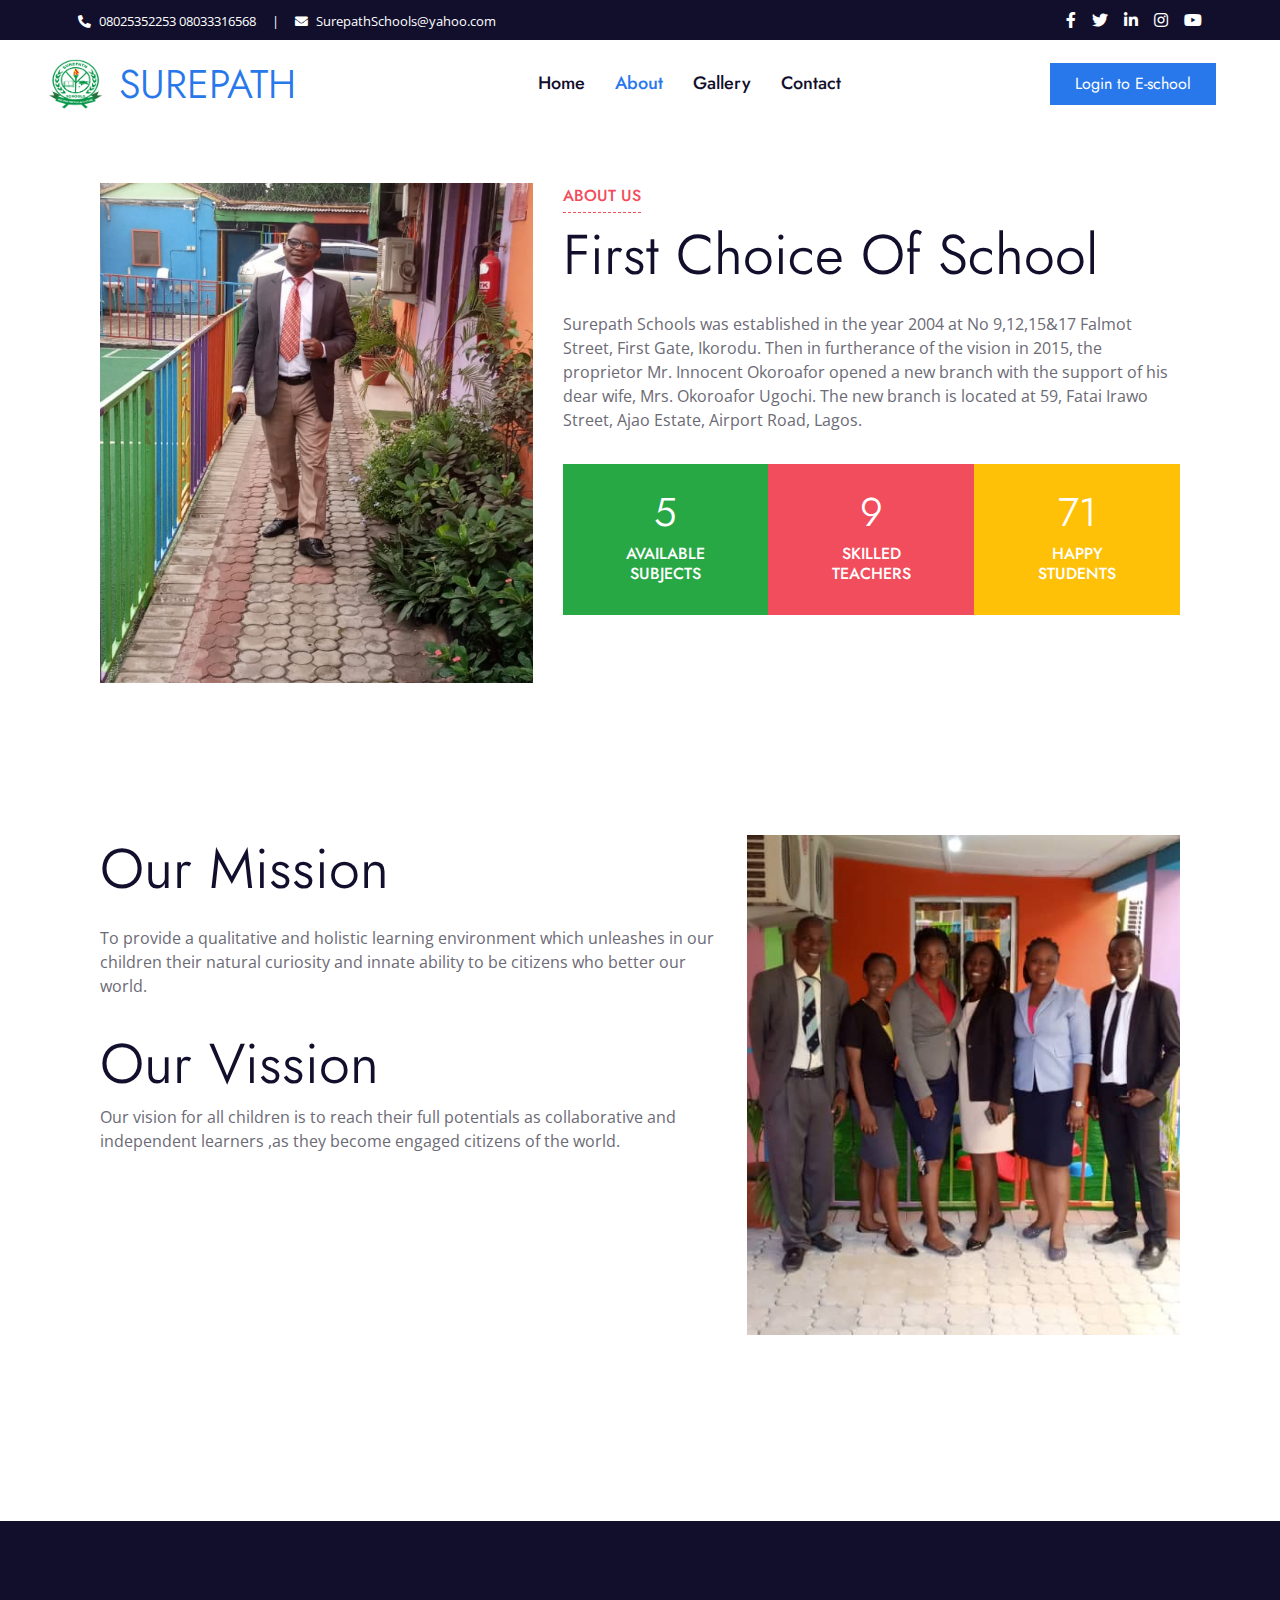
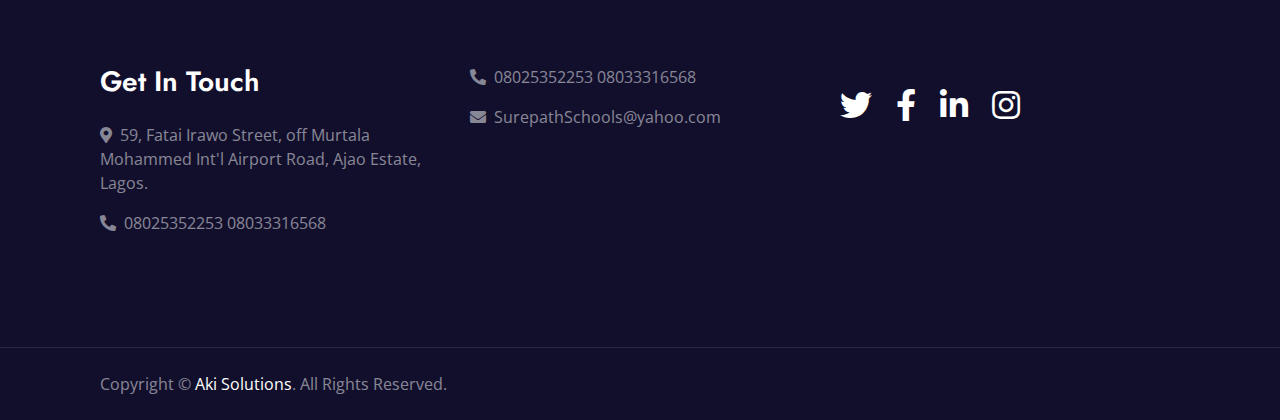
==== commit abeb6ad1: "surepathschool" ====
--- a/about.html
+++ b/about.html
@@ -31,9 +31,9 @@
         <div class="row py-2 px-lg-5">
             <div class="col-lg-6 text-center text-lg-left mb-2 mb-lg-0">
                 <div class="d-inline-flex align-items-center text-white">
-                    <small><i class="fa fa-phone-alt mr-2"></i>+012 345 6789</small>
+                    <small><i class="fa fa-phone-alt mr-2"></i>08025352253 08033316568</small>
                     <small class="px-3">|</small>
-                    <small><i class="fa fa-envelope mr-2"></i>info@example.com</small>
+                    <small><i class="fa fa-envelope mr-2"></i>SurepathSchools@yahoo.com</small>
                 </div>
             </div>
             <div class="col-lg-6 text-center text-lg-right">
@@ -63,8 +63,9 @@
     <!-- Navbar Start -->
     <div class="container-fluid p-0">
         <nav class="navbar navbar-expand-lg bg-white navbar-light py-3 py-lg-0 px-lg-5">
+            <img src="images/logo.png" alt="" style="width: 55px; height: 50px;">
             <a href="index.html" class="navbar-brand ml-lg-3">
-                <h1 class="m-0 text-uppercase text-primary"><i class="fa fa-book-reader mr-3"></i>Surepath</h1>
+                <h1 class="m-0 text-uppercase text-primary"></i>Surepath</h1>
             </a>
             <button type="button" class="navbar-toggler" data-toggle="collapse" data-target="#navbarCollapse">
                 <span class="navbar-toggler-icon"></span>
@@ -73,19 +74,10 @@
                 <div class="navbar-nav mx-auto py-0">
                     <a href="index.html" class="nav-item nav-link">Home</a>
                     <a href="about.html" class="nav-item nav-link active">About</a>
-                    <a href="course.html" class="nav-item nav-link">Courses</a>
-                    <div class="nav-item dropdown">
-                        <a href="#" class="nav-link dropdown-toggle" data-toggle="dropdown">Pages</a>
-                        <div class="dropdown-menu m-0">
-                            <a href="detail.html" class="dropdown-item">Course Detail</a>
-                            <a href="feature.html" class="dropdown-item">Our Features</a>
-                            <a href="team.html" class="dropdown-item">Instructors</a>
-                            <a href="testimonial.html" class="dropdown-item">Testimonial</a>
-                        </div>
-                    </div>
+                    <a href="gallery.html" class="nav-item nav-link">Gallery</a>
                     <a href="contact.html" class="nav-item nav-link">Contact</a>
                 </div>
-                <a href="" class="btn btn-primary py-2 px-4 d-none d-lg-block">Join Us</a>
+                <a href="" class="btn btn-primary py-2 px-4 d-none d-lg-block">Login to E-school</a>
             </div>
         </nav>
     </div>
@@ -93,73 +85,42 @@
 
 
     <!-- Header Start -->
-    <div class="jumbotron jumbotron-fluid page-header position-relative overlay-bottom" style="margin-bottom: 90px;">
-        <div class="container text-center py-5">
-            <h1 class="text-white display-1">About</h1>
-            <div class="d-inline-flex text-white mb-5">
-                <p class="m-0 text-uppercase"><a class="text-white" href="">Home</a></p>
-                <i class="fa fa-angle-double-right pt-1 px-3"></i>
-                <p class="m-0 text-uppercase">About</p>
-            </div>
-            <div class="mx-auto mb-5" style="width: 100%; max-width: 600px;">
-                <div class="input-group">
-                    <div class="input-group-prepend">
-                        <button class="btn btn-outline-light bg-white text-body px-4 dropdown-toggle" type="button" data-toggle="dropdown"
-                            aria-haspopup="true" aria-expanded="false">Courses</button>
-                        <div class="dropdown-menu">
-                            <a class="dropdown-item" href="#">Courses 1</a>
-                            <a class="dropdown-item" href="#">Courses 2</a>
-                            <a class="dropdown-item" href="#">Courses 3</a>
-                        </div>
-                    </div>
-                    <input type="text" class="form-control border-light" style="padding: 30px 25px;" placeholder="Keyword">
-                    <div class="input-group-append">
-                        <button class="btn btn-secondary px-4 px-lg-5">Search</button>
-                    </div>
-                </div>
-            </div>
-        </div>
-    </div>
+
     <!-- Header End -->
 
 
     <!-- About Start -->
-    <div class="container-fluid py-5">
+    <div class="container-fluid py-2">
         <div class="container py-5">
             <div class="row">
                 <div class="col-lg-5 mb-5 mb-lg-0" style="min-height: 500px;">
                     <div class="position-relative h-100">
-                        <img class="position-absolute w-100 h-100" src="img/about.jpg" style="object-fit: cover;">
+                        <img class="position-absolute w-100 h-100" src="images/SPS10.jpg" style="object-fit: cover;">
                     </div>
                 </div>
                 <div class="col-lg-7">
                     <div class="section-title position-relative mb-4">
                         <h6 class="d-inline-block position-relative text-secondary text-uppercase pb-2">About Us</h6>
-                        <h1 class="display-4">First Choice For Online Education Anywhere</h1>
-                    </div>
-                    <p>Tempor erat elitr at rebum at at clita aliquyam consetetur. Diam dolor diam ipsum et, tempor voluptua sit consetetur sit. Aliquyam diam amet diam et eos sadipscing labore. Clita erat ipsum et lorem et sit, sed stet no labore lorem sit. Sanctus clita duo justo et tempor consetetur takimata eirmod, dolores takimata consetetur invidunt magna dolores aliquyam dolores dolore. Amet erat amet et magna</p>
+                        <h1 class="display-4">First Choice Of School</h1>
+                    </div>
+                    <p>Surepath Schools was established in the year 2004 at No 9,12,15&17 Falmot Street, First Gate, Ikorodu. Then in furtherance of the vision in 2015, the proprietor Mr. Innocent Okoroafor opened a new branch with the support of his dear wife, Mrs. Okoroafor Ugochi. The new branch is located at 59, Fatai Irawo Street, Ajao Estate, Airport Road, Lagos.</p>
                     <div class="row pt-3 mx-0">
-                        <div class="col-3 px-0">
+                        <div class="col-4 px-0">
                             <div class="bg-success text-center p-4">
-                                <h1 class="text-white" data-toggle="counter-up">123</h1>
+                                <h1 class="text-white" data-toggle="counter-up">15</h1>
                                 <h6 class="text-uppercase text-white">Available<span class="d-block">Subjects</span></h6>
                             </div>
                         </div>
-                        <div class="col-3 px-0">
-                            <div class="bg-primary text-center p-4">
-                                <h1 class="text-white" data-toggle="counter-up">1234</h1>
-                                <h6 class="text-uppercase text-white">Online<span class="d-block">Courses</span></h6>
+                       
+                        <div class="col-4 px-0">
+                            <div class="bg-secondary text-center p-4">
+                                <h1 class="text-white" data-toggle="counter-up">25</h1>
+                                <h6 class="text-uppercase text-white">Skilled<span class="d-block">Teachers</span></h6>
                             </div>
                         </div>
-                        <div class="col-3 px-0">
-                            <div class="bg-secondary text-center p-4">
-                                <h1 class="text-white" data-toggle="counter-up">123</h1>
-                                <h6 class="text-uppercase text-white">Skilled<span class="d-block">Instructors</span></h6>
-                            </div>
-                        </div>
-                        <div class="col-3 px-0">
+                        <div class="col-4 px-0">
                             <div class="bg-warning text-center p-4">
-                                <h1 class="text-white" data-toggle="counter-up">1234</h1>
+                                <h1 class="text-white" data-toggle="counter-up">202</h1>
                                 <h6 class="text-uppercase text-white">Happy<span class="d-block">Students</span></h6>
                             </div>
                         </div>
@@ -177,41 +138,23 @@
             <div class="row">
                 <div class="col-lg-7 mb-5 mb-lg-0">
                     <div class="section-title position-relative mb-4">
-                        <h6 class="d-inline-block position-relative text-secondary text-uppercase pb-2">Why Choose Us?</h6>
-                        <h1 class="display-4">Why You Should Start Learning with Us?</h1>
-                    </div>
-                    <p class="mb-4 pb-2">Aliquyam accusam clita nonumy ipsum sit sea clita ipsum clita, ipsum dolores amet voluptua duo dolores et sit ipsum rebum, sadipscing et erat eirmod diam kasd labore clita est. Diam sanctus gubergren sit rebum clita amet.</p>
-                    <div class="d-flex mb-3">
-                        <div class="btn-icon bg-primary mr-4">
-                            <i class="fa fa-2x fa-graduation-cap text-white"></i>
-                        </div>
-                        <div class="mt-n1">
-                            <h4>Skilled Instructors</h4>
-                            <p>Labore rebum duo est Sit dolore eos sit tempor eos stet, vero vero clita magna kasd no nonumy et eos dolor magna ipsum.</p>
-                        </div>
-                    </div>
-                    <div class="d-flex mb-3">
-                        <div class="btn-icon bg-secondary mr-4">
-                            <i class="fa fa-2x fa-certificate text-white"></i>
-                        </div>
-                        <div class="mt-n1">
-                            <h4>International Certificate</h4>
-                            <p>Labore rebum duo est Sit dolore eos sit tempor eos stet, vero vero clita magna kasd no nonumy et eos dolor magna ipsum.</p>
-                        </div>
-                    </div>
-                    <div class="d-flex">
-                        <div class="btn-icon bg-warning mr-4">
-                            <i class="fa fa-2x fa-book-reader text-white"></i>
-                        </div>
-                        <div class="mt-n1">
-                            <h4>Online Classes</h4>
-                            <p class="m-0">Labore rebum duo est Sit dolore eos sit tempor eos stet, vero vero clita magna kasd no nonumy et eos dolor magna ipsum.</p>
-                        </div>
-                    </div>
+                       
+                        <h1 class="display-4 ">Our Mission</h1>
+                    </div>
+                    <p class="mb-4 pb-2">To provide a qualitative and holistic learning environment which unleashes in our children their natural curiosity and innate ability to be citizens who better our world.</p>
+
+                    <div class="section-title position-relative mt-10">
+                       
+                        <h1 class="display-4 ">Our Vission</h1>
+                    </div>
+                    <p class="mb-4 pb-2">Our vision for all children is to reach their full potentials as collaborative and independent learners ,as they become engaged citizens of the world.</p>
+                   
+                  
+                    
                 </div>
                 <div class="col-lg-5" style="min-height: 500px;">
                     <div class="position-relative h-100">
-                        <img class="position-absolute w-100 h-100" src="img/feature.jpg" style="object-fit: cover;">
+                        <img class="position-absolute w-100 h-100" src="images/SPS23.jpg" style="object-fit: cover;">
                     </div>
                 </div>
             </div>
@@ -224,30 +167,25 @@
     <div class="container-fluid position-relative overlay-top bg-dark text-white-50 py-5" style="margin-top: 90px;">
         <div class="container mt-5 pt-5">
             <div class="row">
-                <div class="col-md-6 mb-5">
-                    <a href="index.html" class="navbar-brand">
-                        <h1 class="mt-n2 text-uppercase text-white"><i class="fa fa-book-reader mr-3"></i>Edukate</h1>
-                    </a>
-                    <p class="m-0">Accusam nonumy clita sed rebum kasd eirmod elitr. Ipsum ea lorem at et diam est, tempor rebum ipsum sit ea tempor stet et consetetur dolores. Justo stet diam ipsum lorem vero clita diam</p>
-                </div>
-                <div class="col-md-6 mb-5">
-                    <h3 class="text-white mb-4">Newsletter</h3>
-                    <div class="w-100">
-                        <div class="input-group">
-                            <input type="text" class="form-control border-light" style="padding: 30px;" placeholder="Your Email Address">
-                            <div class="input-group-append">
-                                <button class="btn btn-primary px-4">Sign Up</button>
-                            </div>
-                        </div>
-                    </div>
-                </div>
+               
             </div>
             <div class="row">
                 <div class="col-md-4 mb-5">
                     <h3 class="text-white mb-4">Get In Touch</h3>
-                    <p><i class="fa fa-map-marker-alt mr-2"></i>123 Street, New York, USA</p>
-                    <p><i class="fa fa-phone-alt mr-2"></i>+012 345 67890</p>
-                    <p><i class="fa fa-envelope mr-2"></i>info@example.com</p>
+                    <p><i class="fa fa-map-marker-alt mr-2"></i>59, Fatai Irawo Street, off Murtala Mohammed Int'l Airport Road, Ajao Estate, Lagos.</p>
+                    <p><i class="fa fa-phone-alt mr-2"></i>08025352253 08033316568</p>
+                    
+                  
+                </div>
+
+                <div class="col-md-4 mb-5">
+                    
+                    <p><i class="fa fa-phone-alt mr-2"></i>08025352253 08033316568</p>
+                    <p><i class="fa fa-envelope mr-2"></i>SurepathSchools@yahoo.com</p>
+                 
+                </div>
+
+                <div class="col-md-4 mb-5">
                     <div class="d-flex justify-content-start mt-4">
                         <a class="text-white mr-4" href="#"><i class="fab fa-2x fa-twitter"></i></a>
                         <a class="text-white mr-4" href="#"><i class="fab fa-2x fa-facebook-f"></i></a>
@@ -255,26 +193,7 @@
                         <a class="text-white" href="#"><i class="fab fa-2x fa-instagram"></i></a>
                     </div>
                 </div>
-                <div class="col-md-4 mb-5">
-                    <h3 class="text-white mb-4">Our Courses</h3>
-                    <div class="d-flex flex-column justify-content-start">
-                        <a class="text-white-50 mb-2" href="#"><i class="fa fa-angle-right mr-2"></i>Web Design</a>
-                        <a class="text-white-50 mb-2" href="#"><i class="fa fa-angle-right mr-2"></i>Apps Design</a>
-                        <a class="text-white-50 mb-2" href="#"><i class="fa fa-angle-right mr-2"></i>Marketing</a>
-                        <a class="text-white-50 mb-2" href="#"><i class="fa fa-angle-right mr-2"></i>Research</a>
-                        <a class="text-white-50" href="#"><i class="fa fa-angle-right mr-2"></i>SEO</a>
-                    </div>
-                </div>
-                <div class="col-md-4 mb-5">
-                    <h3 class="text-white mb-4">Quick Links</h3>
-                    <div class="d-flex flex-column justify-content-start">
-                        <a class="text-white-50 mb-2" href="#"><i class="fa fa-angle-right mr-2"></i>Privacy Policy</a>
-                        <a class="text-white-50 mb-2" href="#"><i class="fa fa-angle-right mr-2"></i>Terms & Condition</a>
-                        <a class="text-white-50 mb-2" href="#"><i class="fa fa-angle-right mr-2"></i>Regular FAQs</a>
-                        <a class="text-white-50 mb-2" href="#"><i class="fa fa-angle-right mr-2"></i>Help & Support</a>
-                        <a class="text-white-50" href="#"><i class="fa fa-angle-right mr-2"></i>Contact</a>
-                    </div>
-                </div>
+              
             </div>
         </div>
     </div>
@@ -282,13 +201,10 @@
         <div class="container">
             <div class="row">
                 <div class="col-md-6 text-center text-md-left mb-3 mb-md-0">
-                    <p class="m-0">Copyright &copy; <a class="text-white" href="#">Your Site Name</a>. All Rights Reserved.
+                    <p class="m-0">Copyright &copy; <a class="text-white" href="#">Aki Solutions</a>. All Rights Reserved.
                     </p>
                 </div>
-                <div class="col-md-6 text-center text-md-right">
-                    <p class="m-0">Designed by <a class="text-white" href="https://htmlcodex.com">HTML Codex</a>
-                    </p>
-                </div>
+                
             </div>
         </div>
     </div>
--- a/css/style.css
+++ b/css/style.css
@@ -635,8 +635,7 @@
 .row {
   display: flex;
   flex-wrap: wrap;
-  margin-right: -15px;
-  margin-left: -15px;
+ 
 }
 
 .no-gutters {
@@ -9717,7 +9716,7 @@
 h1,
 h2,
 .font-weight-bold {
-  font-weight: 700 !important;
+  font-weight: 350 !important;
 }
 
 h3,
@@ -9816,11 +9815,11 @@
   z-index: 1;
 }
 
-.overlay-top::before {
+/* .overlay-top::before {
   top: 0;
   background: url(../img/overlay-top.png) top center no-repeat;
   background-size: contain;
-}
+} */
 
 /* .overlay-bottom::after {
   bottom: 0;
@@ -9840,7 +9839,7 @@
   height: 0;
   bottom: 0;
   left: 0;
-  border-top: 2px dashed #F14D5D;
+  border-top: 1px dashed #F14D5D;
 }
 
 .courses-item img {
@@ -9958,3 +9957,4 @@
 .testimonial-carousel .owl-nav .owl-prev:hover {
   background: #2878EB;
 }
+
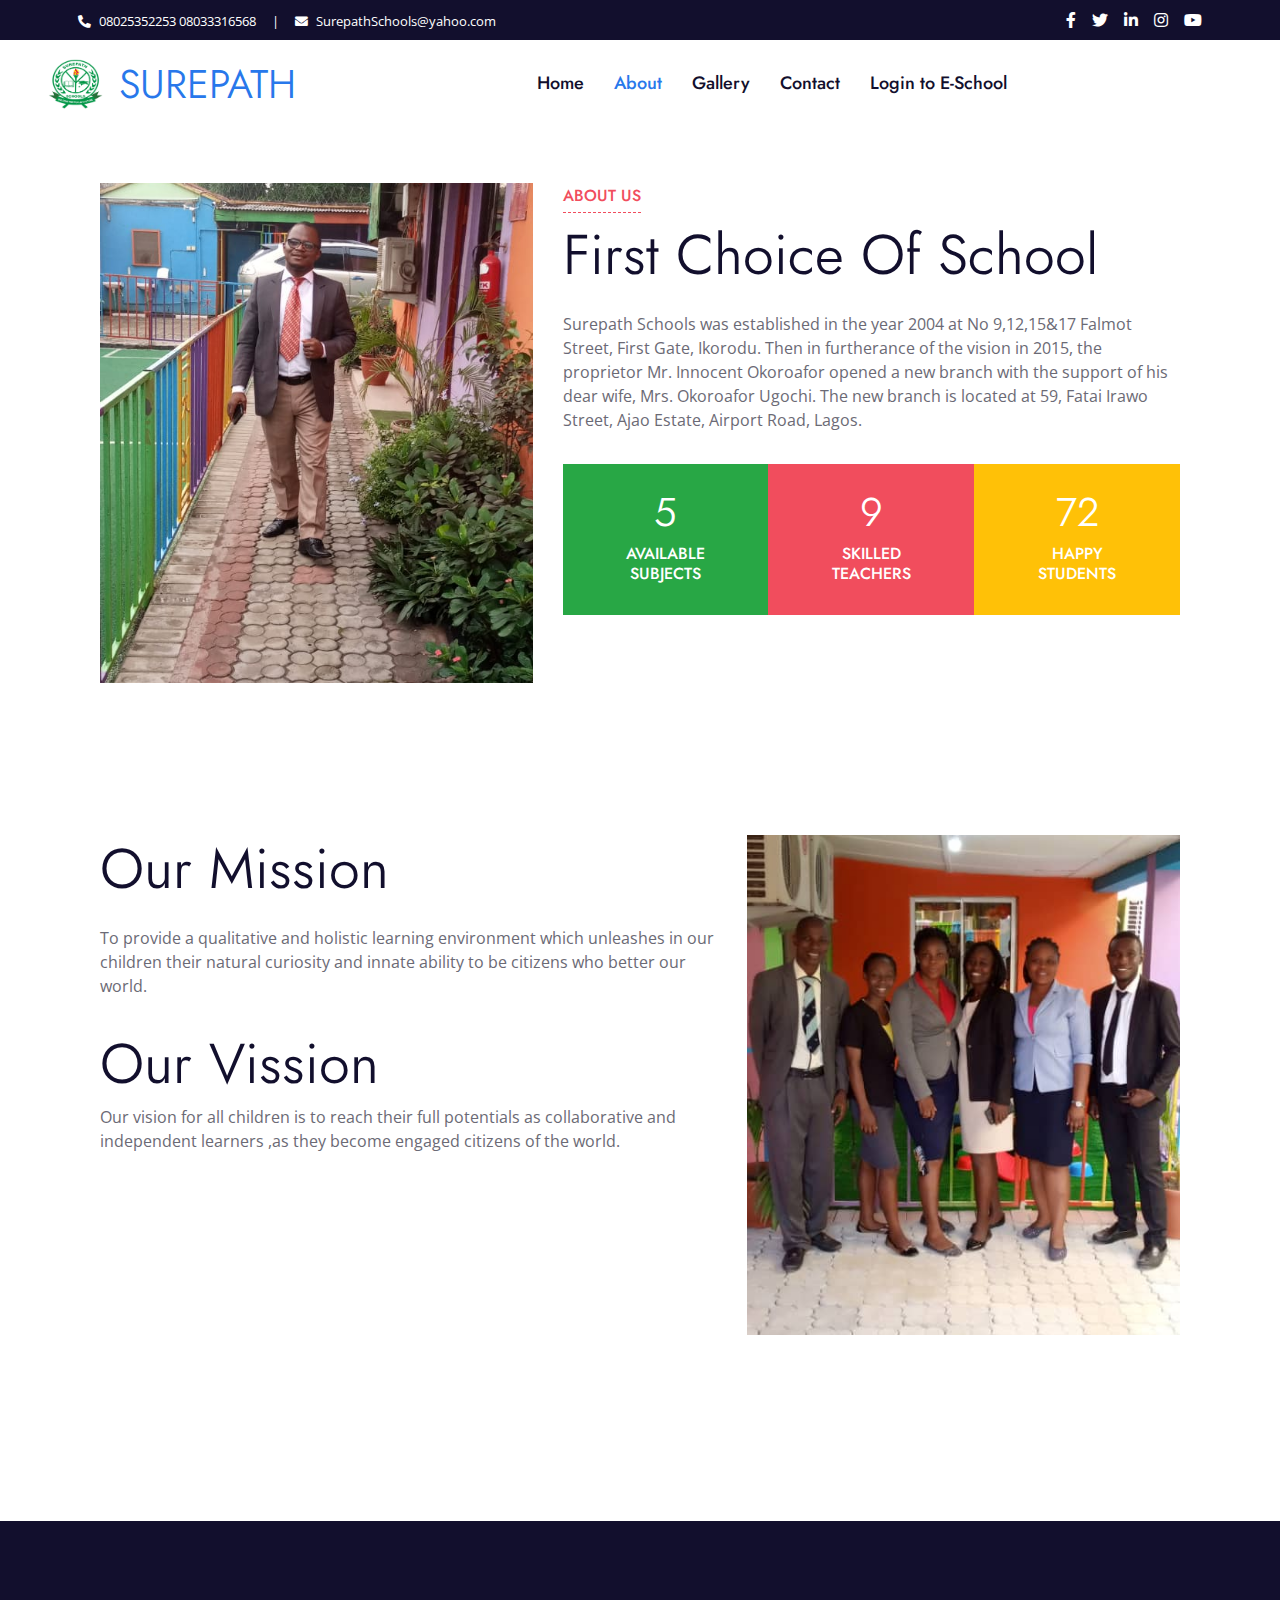
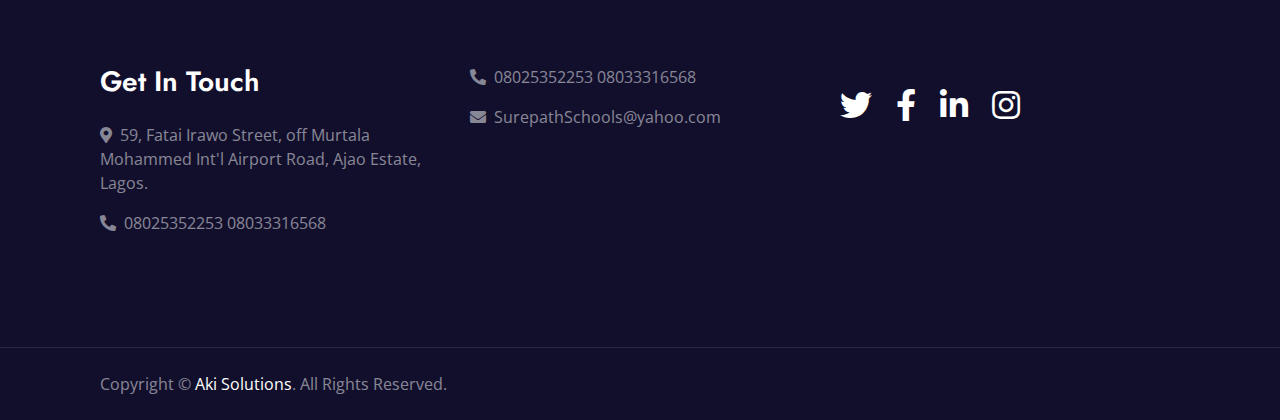
==== commit b6b52a10: "first commit" ====
--- a/about.html
+++ b/about.html
@@ -3,7 +3,7 @@
 
 <head>
     <meta charset="utf-8">
-    <title>Edukate - Online Education Website Template</title>
+    <title>SurepathSchools</title>
     <meta content="width=device-width, initial-scale=1.0" name="viewport">
     <meta content="Free HTML Templates" name="keywords">
     <meta content="Free HTML Templates" name="description">
@@ -76,8 +76,9 @@
                     <a href="about.html" class="nav-item nav-link active">About</a>
                     <a href="gallery.html" class="nav-item nav-link">Gallery</a>
                     <a href="contact.html" class="nav-item nav-link">Contact</a>
-                </div>
-                <a href="" class="btn btn-primary py-2 px-4 d-none d-lg-block">Login to E-school</a>
+                    <a href="https://eschool-ng.com/" class="nav-item nav-link">Login to E-School</a>
+                </div>
+                
             </div>
         </nav>
     </div>
